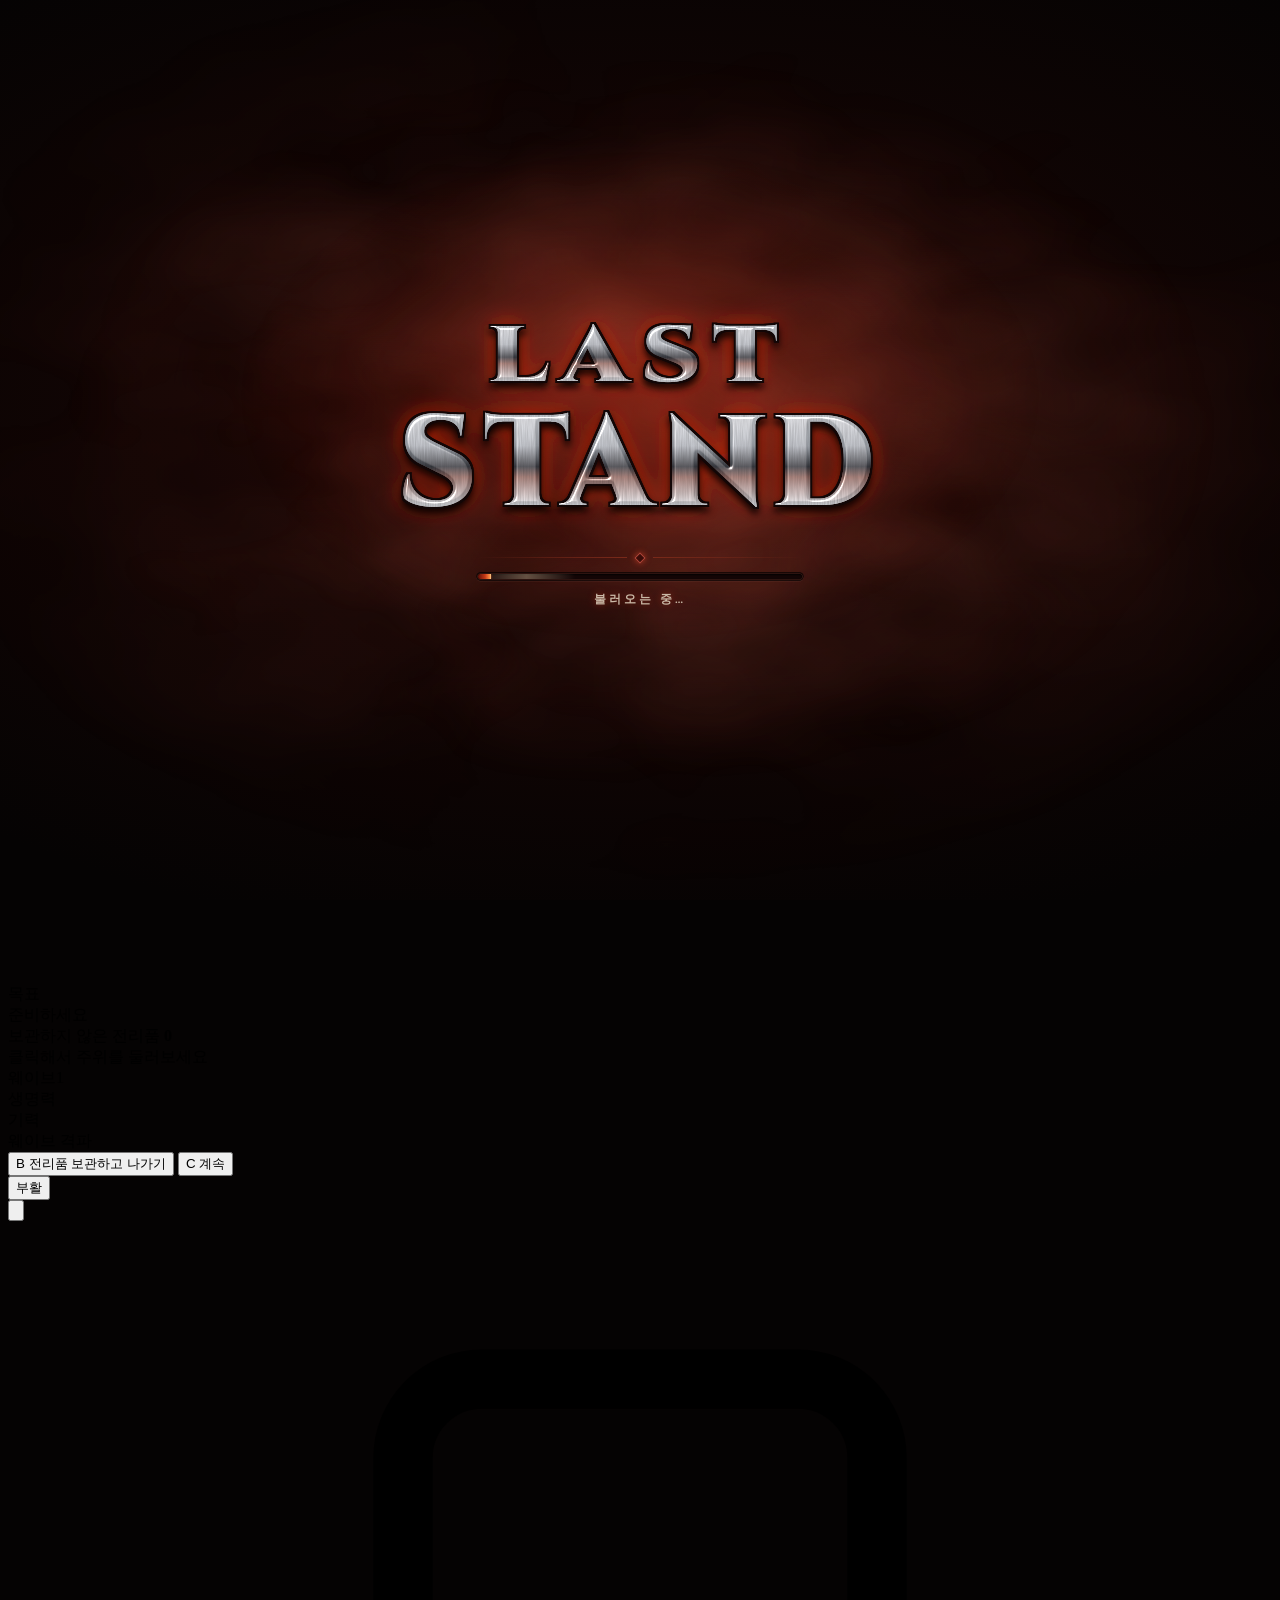
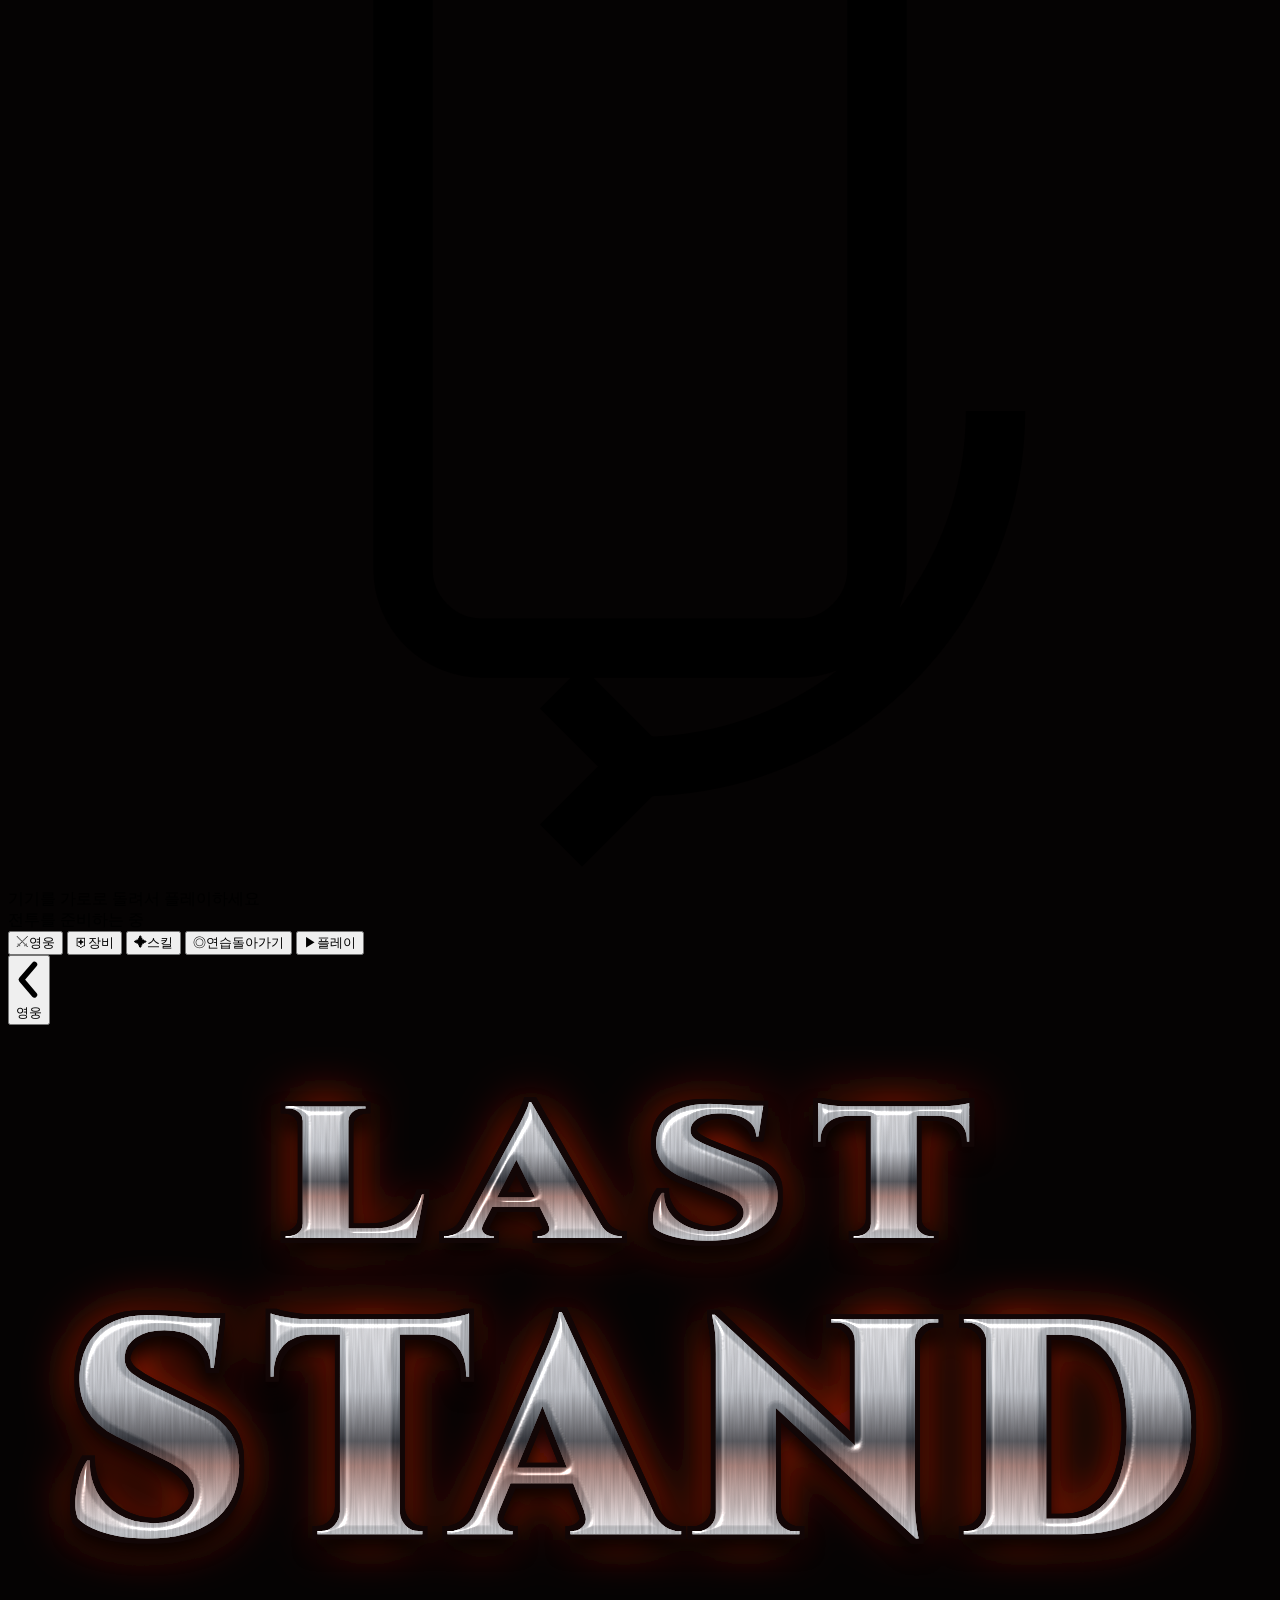
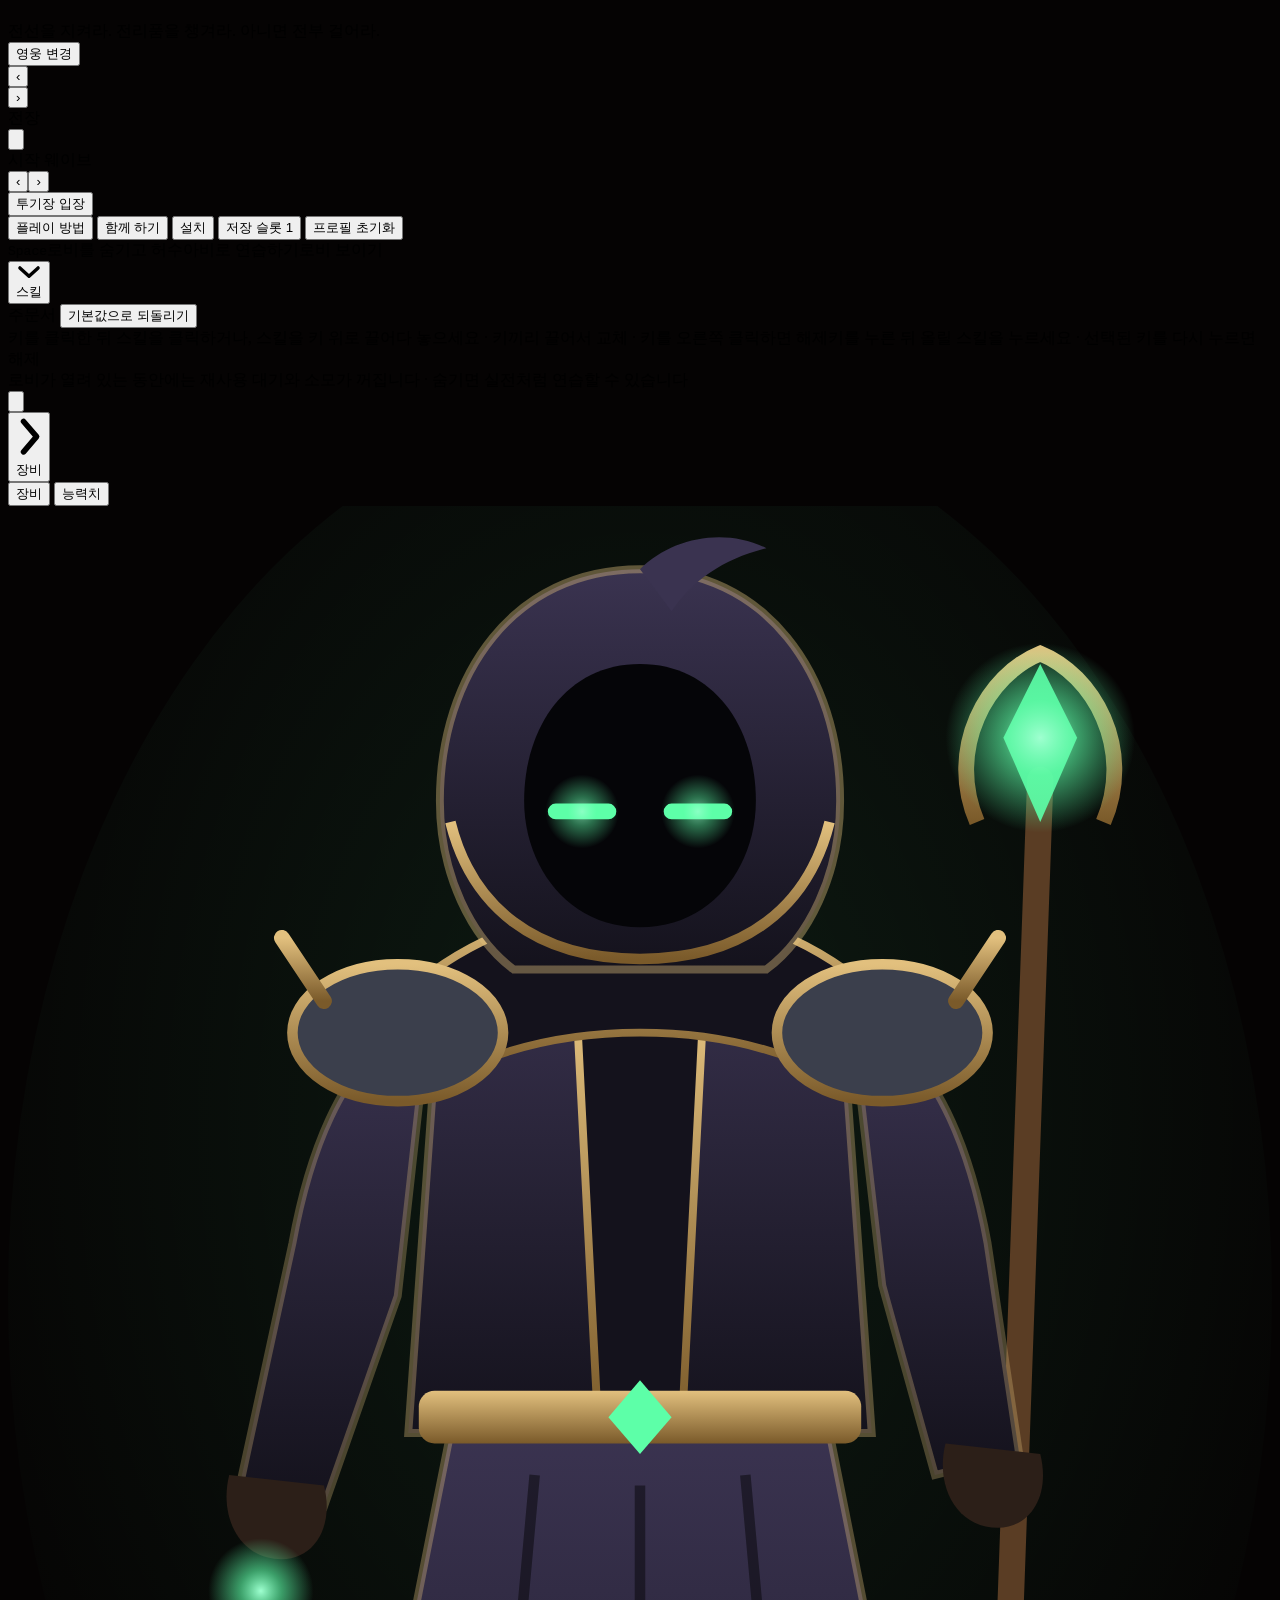
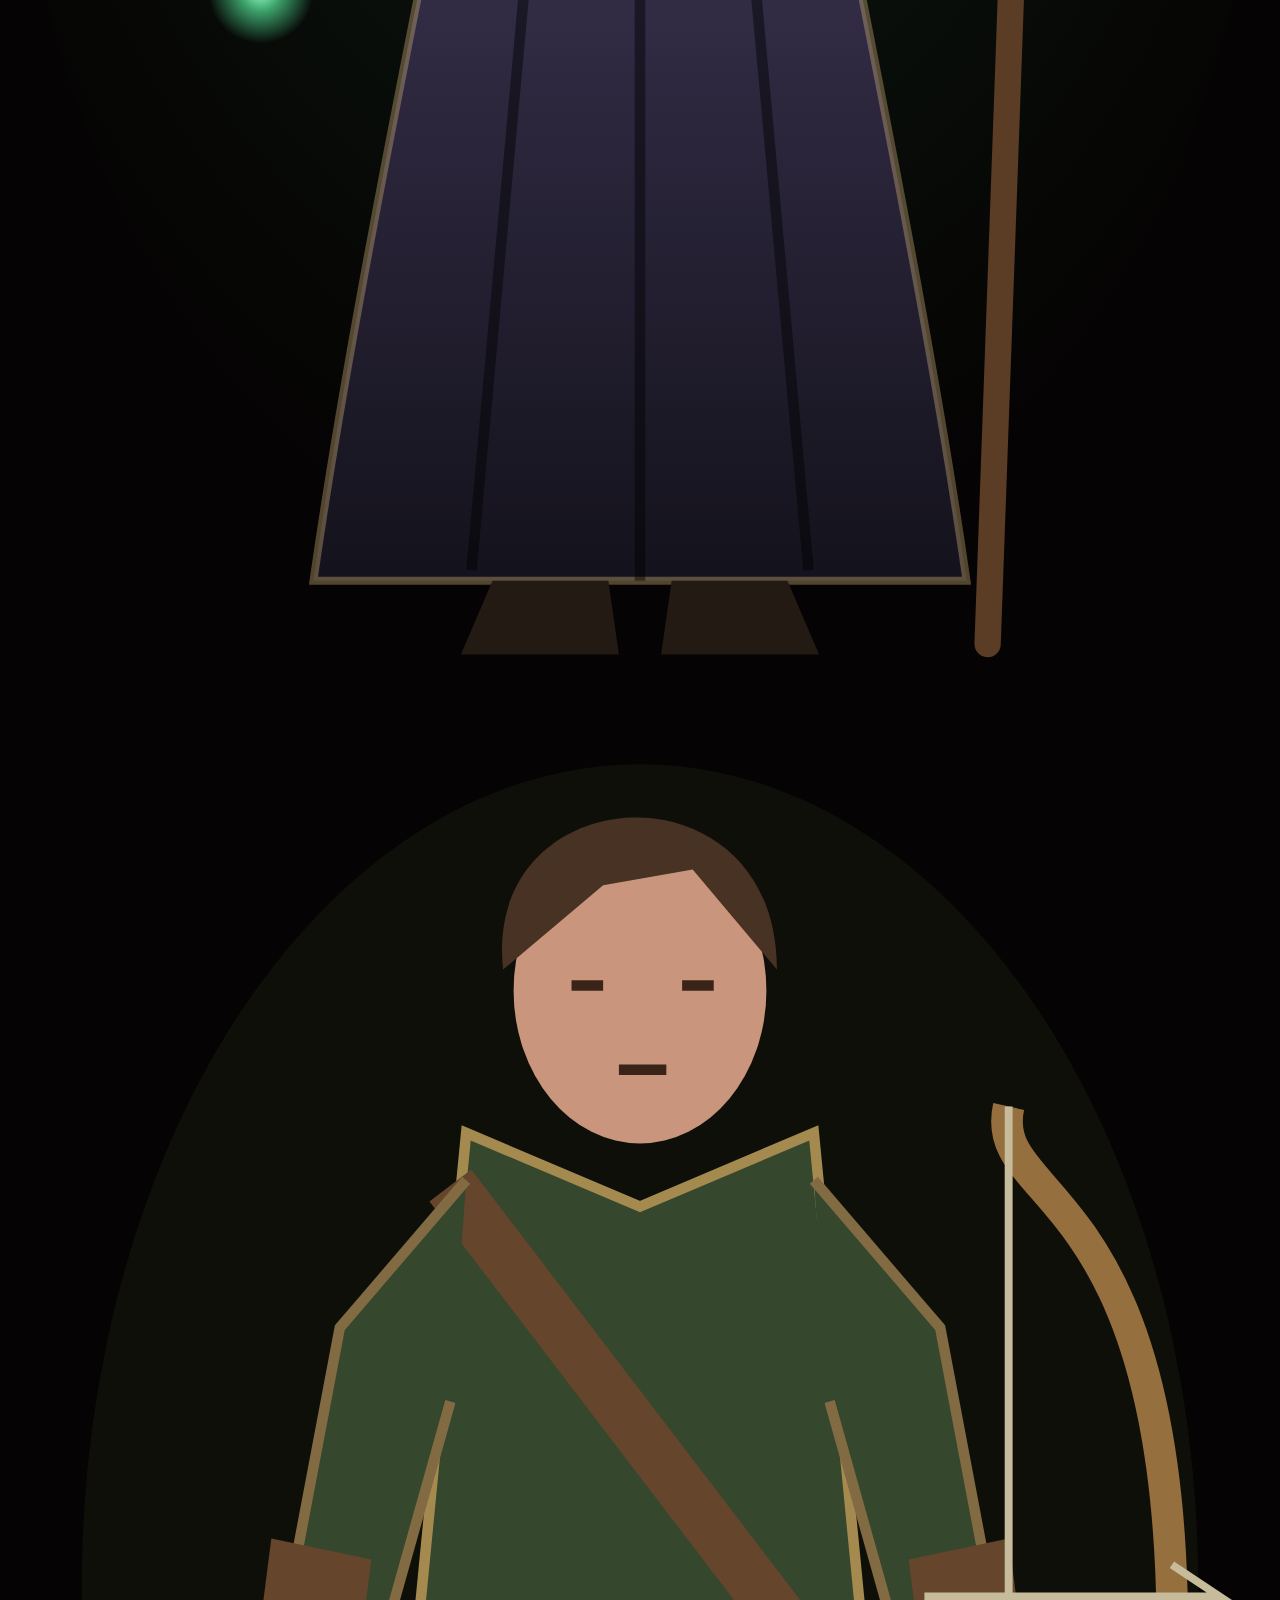
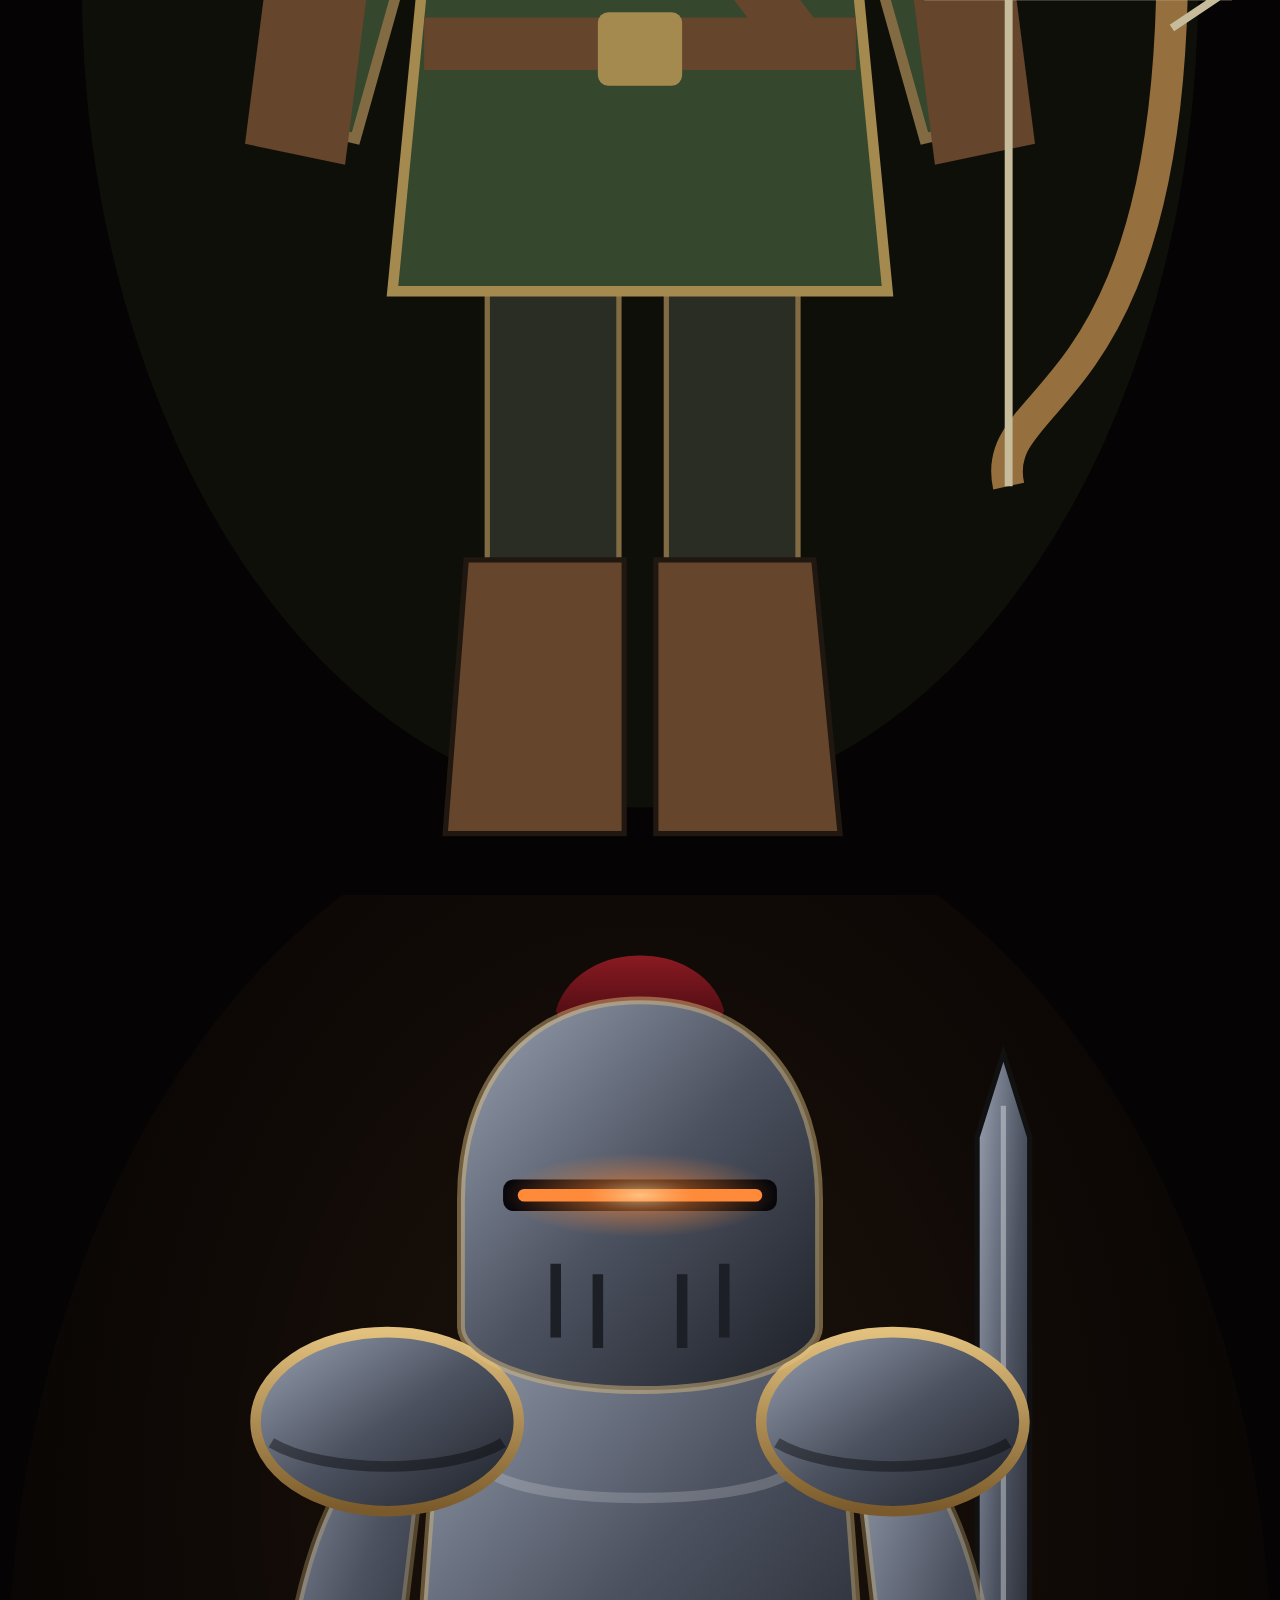
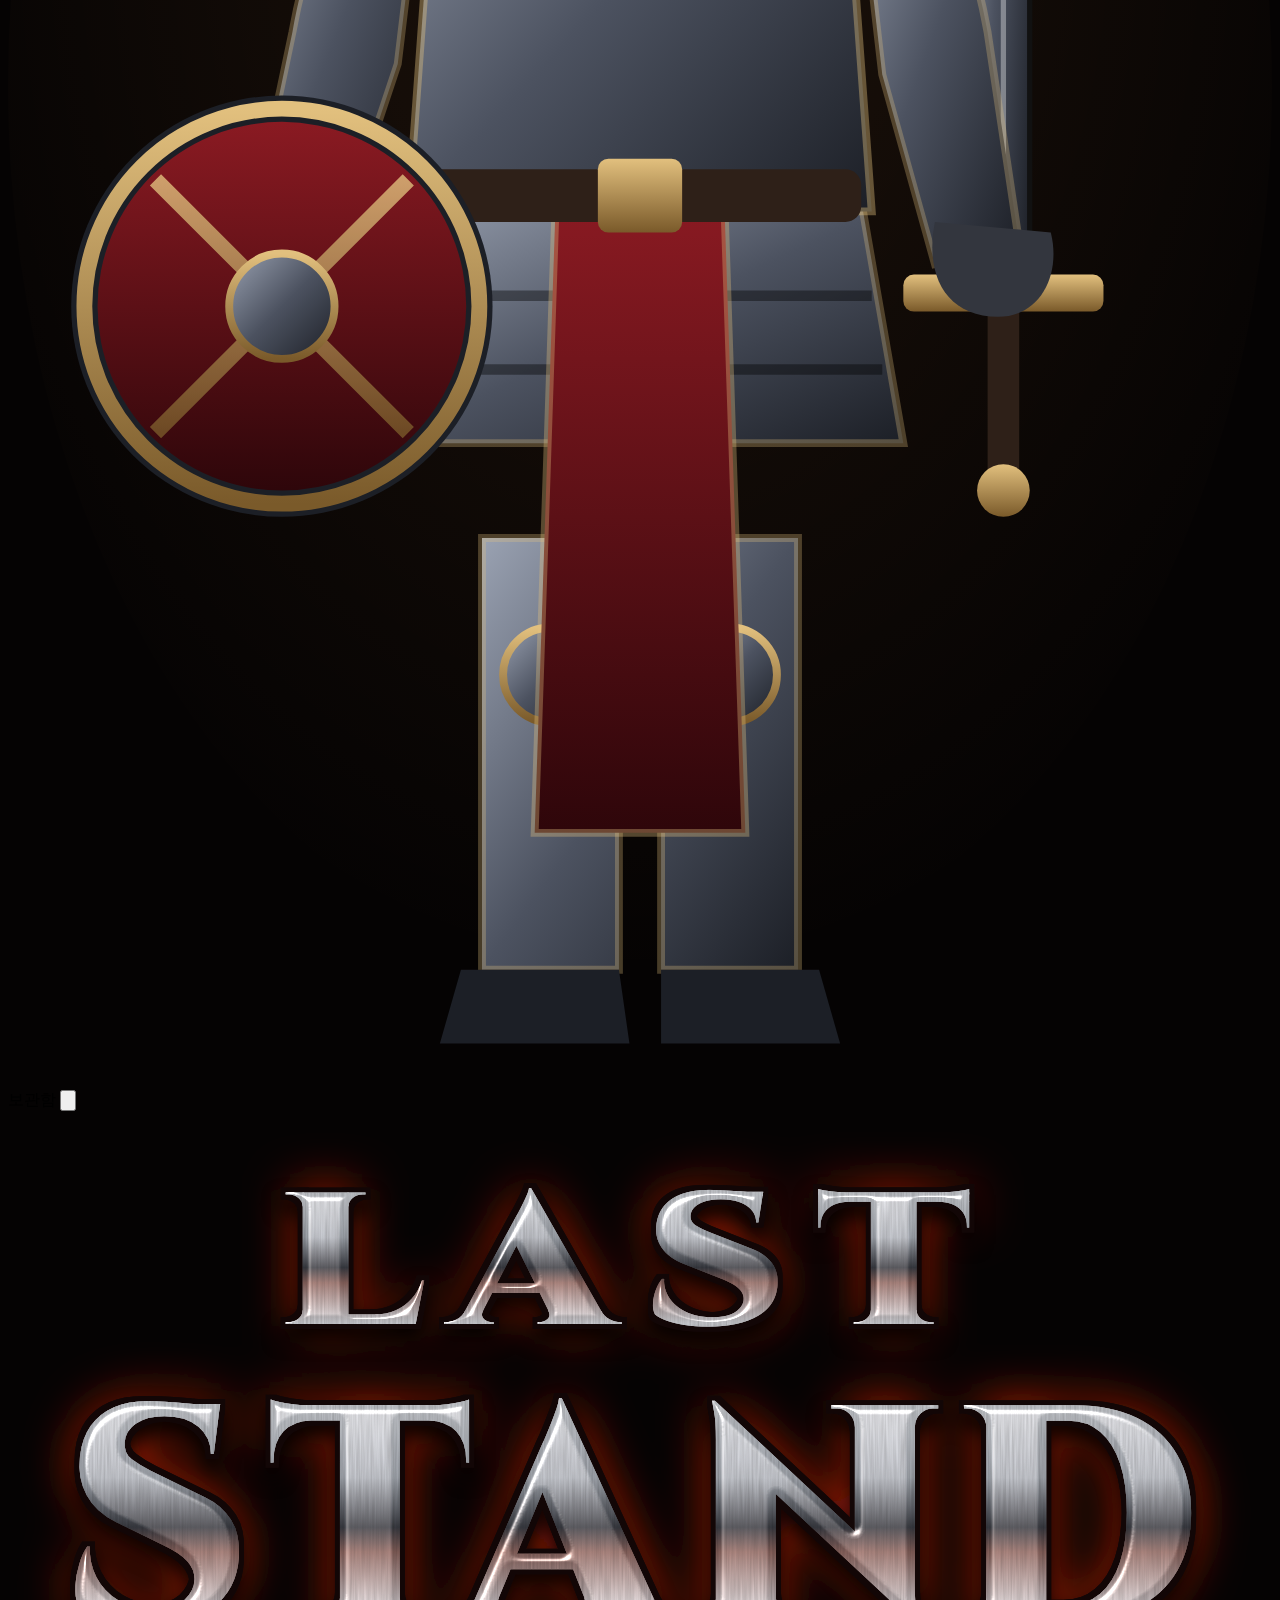
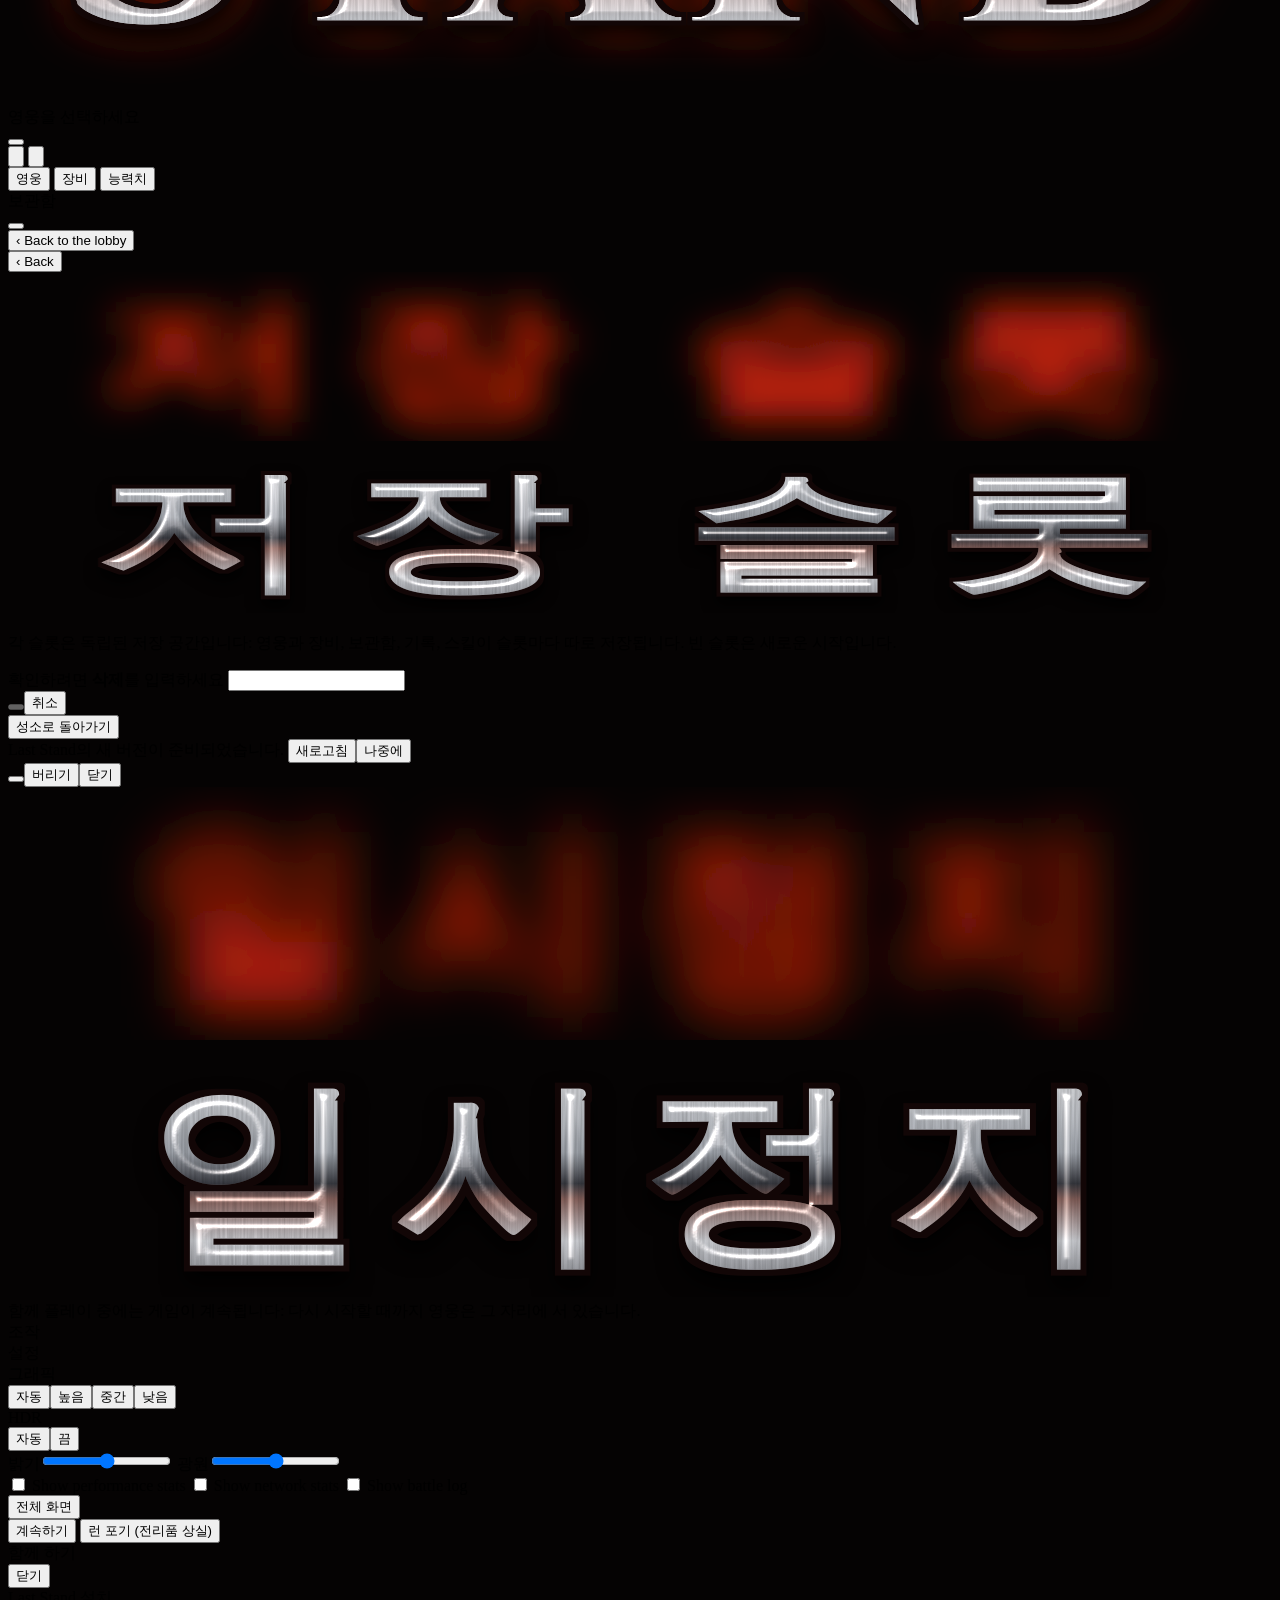
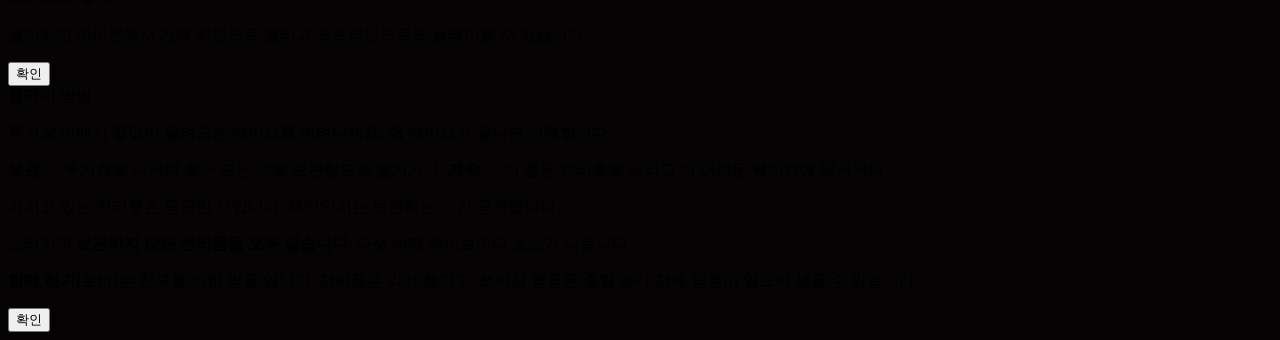
==== index.html @ 677f0e74 "파일명 정리 (N- 접두사 제거)" ====
<!doctype html>
<html lang="ko">
<head>
  <meta charset="utf-8" />
  <meta name="viewport" content="width=device-width, initial-scale=1, maximum-scale=1, user-scalable=no, viewport-fit=cover" />
  <meta name="mobile-web-app-capable" content="yes" />
  <meta name="apple-mobile-web-app-capable" content="yes" />
  <meta name="theme-color" content="#050303" />
  <title>Last Stand — 라스트 스탠드</title>
  <meta name="description" content="Last Stand — 브라우저에서 바로 실행되는 3D 웨이브 서바이벌 액션 RPG 아레나. 한글화 버전." />
  <link rel="icon" type="image/svg+xml" href="/favicon.svg" />
  <!-- installable, offline game: the build adds the Apple touch icon and the service worker (scripts/pwa.ts) -->
  <link rel="manifest" href="/manifest.webmanifest" />
  <meta name="apple-mobile-web-app-title" content="Last Stand" />
  <meta name="apple-mobile-web-app-status-bar-style" content="black-translucent" />
  <link rel="preconnect" href="https://fonts.googleapis.com" />
  <link rel="preconnect" href="https://fonts.gstatic.com" crossorigin />
  <!-- not render-blocking: the loading screen must paint even while the fonts are slow. Asked for as it always was:
       the offline worker players have keeps a copy that answers only a request like it (tools/lab `pwa`) -->
  <link href="https://fonts.googleapis.com/css2?family=Cinzel:wght@500;700;900&family=Alegreya+Sans:wght@400;500;700&family=Noto+Sans+KR:wght@400;500;700&family=Noto+Serif+KR:wght@700;900&display=swap" rel="stylesheet" media="print" onload="this.media='all'; document.fonts.load('900 1em Cinzel').finally(() => document.documentElement.classList.add('fonts-ready'))" />
  <!-- the logo waits for its font (no visible swap from the fallback), but not forever -->
  <script>setTimeout(() => document.documentElement.classList.add('fonts-ready'), 3000);</script>
  <!-- Loading screen styles inline, so it shows before the bundle has loaded. Everything that
       moves animates transform/opacity only: those keep running on the compositor while a
       loading step blocks the main thread. -->
  <style>
    html, body { background: #050303; }
    /* the game's cursor, from the loading screen on: a gilded arrow, lit with an ember's glow over what takes a click
       (`--cursor-hand`); its art alone (`-art`) is the cursor drawn while Alt is held over mouse look (ui/altCursor.ts).
       32 css px at most: a larger one is swapped for the system's near the window's edge */
    :root {
      --cursor-art: url("data:image/svg+xml,%3Csvg xmlns='http://www.w3.org/2000/svg' width='32' height='32' viewBox='0 0 32 32'%3E%3Cdefs%3E%3ClinearGradient id='g' x1='0' y1='0' x2='.8' y2='1'%3E%3Cstop offset='0' stop-color='%23fff0c4'/%3E%3Cstop offset='.5' stop-color='%23d4a65c'/%3E%3Cstop offset='1' stop-color='%236e4519'/%3E%3C/linearGradient%3E%3C/defs%3E%3Cpath d='M3 2v22.5l5.6-5.2 4 8.5 4-1.8-3.9-8.4H20z' fill='url(%23g)' stroke='%23140c05' stroke-width='1.6' stroke-linejoin='round'/%3E%3Cpath d='M4.7 6v14.2M5 5.8l9.5 8.7' stroke='%23fff7de' stroke-opacity='.5' stroke-width='.9' stroke-linecap='round'/%3E%3C/svg%3E");
      --cursor-hand-art: url("data:image/svg+xml,%3Csvg xmlns='http://www.w3.org/2000/svg' width='32' height='32' viewBox='0 0 32 32'%3E%3Cdefs%3E%3ClinearGradient id='g' x1='0' y1='0' x2='.8' y2='1'%3E%3Cstop offset='0' stop-color='%23fffaec'/%3E%3Cstop offset='.5' stop-color='%23f2c464'/%3E%3Cstop offset='1' stop-color='%23935a1c'/%3E%3C/linearGradient%3E%3Cfilter id='f' x='-30%25' y='-30%25' width='160%25' height='160%25'%3E%3CfeGaussianBlur stdDeviation='1.3'/%3E%3C/filter%3E%3C/defs%3E%3Cpath d='M3 2v22.5l5.6-5.2 4 8.5 4-1.8-3.9-8.4H20z' fill='%23ff7a20' stroke='%23ff7a20' stroke-width='2' stroke-linejoin='round' filter='url(%23f)'/%3E%3Cpath d='M3 2v22.5l5.6-5.2 4 8.5 4-1.8-3.9-8.4H20z' fill='url(%23g)' stroke='%23140c05' stroke-width='1.6' stroke-linejoin='round'/%3E%3Cpath d='M4.7 6v14.2M5 5.8l9.5 8.7' stroke='%23fffbea' stroke-opacity='.7' stroke-width='.9' stroke-linecap='round'/%3E%3C/svg%3E");
      --cursor: var(--cursor-art) 3 2, default;
      --cursor-hand: var(--cursor-hand-art) 3 2, pointer;
    }
    html { cursor: var(--cursor); }
    /* --u: a px of the UI's reference layout, a share of the screen as ui/scale.ts fits it (that runs only once the
       bundle has loaded), so the loading screen too looks the same on a 4K screen at 100% as at 300% */
    #loading { --u: max(0.6px, min(100vw / 1500, 100vh / 780)); }
    @media (orientation: portrait) and (max-width: 1000px) { #loading { --u: max(0.6px, min(1.25px, 100vw / 720)); } }
    @media (max-height: 520px) { #loading { --u: max(0.6px, min(1px, 100vh / 520, 100vw / 1150)); } }
    #loading { position: fixed; inset: 0; z-index: 100; display: flex; flex-direction: column; align-items: center; justify-content: center;
      gap: calc(14 * var(--u)); padding: calc(16 * var(--u)); overflow: hidden; color: #a8988a; font-family: 'Alegreya Sans', system-ui, sans-serif; }
    #loading .ld-back { position: absolute; inset: 0; overflow: hidden; pointer-events: none;
      background: radial-gradient(ellipse 80% 60% at 50% 46%, #2a0a06 0%, #120504 45%, #050303 100%); }
    /* exit: ui/logoWind.ts blows the logo away as particles (.blowing), then the backdrop fades to the lobby (.done); with reduced motion it all just fades */
    #loading.blowing > :is(.ld-rule, .ld-bar, .ld-sub, .ld-tip) { opacity: 0; transition: opacity .4s; }
    #loading.done { pointer-events: none; }
    #loading.done > .ld-back, #loading.done.plain { opacity: 0; transition: opacity .9s; }
    /* smoke: a turbulence texture rendered once, drifted by the compositor */
    #loading .ld-smoke { position: absolute; left: -25%; top: -25%; width: 150%; height: 150%; opacity: .55; will-change: transform; pointer-events: none;
      -webkit-mask-image: radial-gradient(ellipse 42% 38% at 50% 48%, #000 15%, transparent 72%); mask-image: radial-gradient(ellipse 42% 38% at 50% 48%, #000 15%, transparent 72%);
      animation: ld-drift 38s ease-in-out infinite alternate; }
    #loading .ld-smoke.b { opacity: .35; scale: -1.3 1.3; animation-duration: 55s; animation-direction: alternate-reverse; }
    #loading .ld-glow { position: absolute; left: 50%; top: 44%; width: 90vmin; height: 55vmin; translate: -50% -50%; border-radius: 50%; pointer-events: none;
      background: radial-gradient(ellipse, rgba(200,40,14,.34), rgba(120,16,6,.12) 45%, transparent 70%); animation: ld-breathe 3.4s ease-in-out infinite alternate; }
    /* the logo: forged steel (SVG lighting filter) over a crimson glow */
    .logo-art { position: relative; aspect-ratio: 700 / 330; }
    .logo-art svg { position: absolute; inset: 0; width: 100%; height: 100%; overflow: visible; }
    #loading .ld-logo { width: min(calc(620 * var(--u)), 88vw); opacity: 0; transition: opacity .6s; }
    .fonts-ready #loading .ld-logo { opacity: 1; }
    #loading .logo-glow { animation: ld-flicker 2.6s ease-in-out infinite alternate; }
    #loading .ld-rule { position: relative; display: flex; align-items: center; gap: calc(10 * var(--u)); width: min(calc(380 * var(--u)), 72vw); }
    #loading .ld-rule::before, #loading .ld-rule::after { content: ''; flex: 1; height: calc(1 * var(--u)); background: linear-gradient(90deg, transparent, #7a2a1a); }
    #loading .ld-rule::after { background: linear-gradient(90deg, #7a2a1a, transparent); }
    #loading .ld-rule i { width: calc(7 * var(--u)); height: calc(7 * var(--u)); rotate: 45deg; border: calc(1 * var(--u)) solid #b0473a; background: #3a0c08; box-shadow: 0 0 calc(8 * var(--u)) rgba(230,70,40,.7); }
    #loading .ld-bar { position: relative; width: min(calc(380 * var(--u)), 72vw); height: calc(6 * var(--u)); border-radius: calc(3 * var(--u)); overflow: hidden;
      background: #140606; box-shadow: inset 0 calc(1 * var(--u)) calc(2 * var(--u)) #000, 0 0 0 calc(1 * var(--u)) #3a1a14, 0 0 0 calc(2 * var(--u)) #0a0303, 0 calc(1 * var(--u)) 0 calc(2 * var(--u)) rgba(200,150,130,.12); }
    #loading .ld-fill { position: absolute; inset: 0; transform-origin: left; transform: scaleX(var(--p, .04));
      background: linear-gradient(90deg, #5a0e06, #c2300e 55%, #ff8a3a 92%, #ffe0a0); box-shadow: 0 0 calc(12 * var(--u)) rgba(255,90,30,.8); transition: transform .35s ease-out; }
    #loading .ld-bar::after { content: ''; position: absolute; top: 0; bottom: 0; width: 30%; left: 0;
      background: linear-gradient(90deg, transparent, rgba(255,220,180,.35), transparent); animation: ld-sweep 1.6s linear infinite; }
    #loading .ld-sub { position: relative; min-height: 1.4em; font-family: 'Cinzel', Georgia, serif; font-size: calc(14 * var(--u)); font-weight: 700;
      letter-spacing: .24em; text-transform: uppercase; text-align: center; color: #c9b8a6; text-shadow: 0 0 calc(10 * var(--u)) rgba(220,60,30,.45); }
    #loading .ld-tip { position: absolute; left: 50%; bottom: max(calc(24 * var(--u)), 6vh); translate: -50% 0; width: min(calc(560 * var(--u)), calc(100vw - calc(32 * var(--u))));
      text-align: center; font-size: calc(17 * var(--u)); font-style: italic; color: #8a7a6e; opacity: 0; transition: opacity .6s; }
    #loading .ld-tip.on { opacity: 1; }
    #loading .ld-tip b { font-style: normal; color: #b0473a; letter-spacing: .16em; font-size: calc(12 * var(--u)); margin-right: calc(8 * var(--u)); }
    #loading .ld-ember { position: absolute; bottom: -10px; width: calc(4 * var(--u)); height: calc(4 * var(--u)); border-radius: 50%; background: #ffb060;
      box-shadow: 0 0 calc(6 * var(--u)) calc(1 * var(--u)) rgba(255,110,40,.9); opacity: 0; animation: ld-rise 7s linear infinite; }
    #loading .ld-ember.s { width: calc(2.5 * var(--u)); height: calc(2.5 * var(--u)); animation-duration: 9.5s; }
    #loading.failed .ld-bar, #loading.failed .ld-tip { display: none; }
    #loading.failed .ld-sub { color: #e08070; text-transform: none; letter-spacing: .04em; font-family: 'Alegreya Sans', system-ui, sans-serif; max-width: calc(560 * var(--u)); }
    @keyframes ld-sweep { from { transform: translateX(-100%); } to { transform: translateX(340%); } }
    @keyframes ld-breathe { to { opacity: .6; scale: 1.08; } }
    @keyframes ld-flicker { 0% { opacity: .75; } 40% { opacity: 1; } 55% { opacity: .82; } 100% { opacity: .95; } }
    @keyframes ld-drift { from { transform: translate(-6%, 3%); } to { transform: translate(6%, -4%); } }
    @keyframes ld-rise { 0% { transform: translate(0, 0); opacity: 0; } 10% { opacity: .95; } 60% { transform: translate(var(--dx, calc(20 * var(--u))), -55vh); } 100% { transform: translate(calc(var(--dx, calc(20 * var(--u))) * -.4), -95vh); opacity: 0; } }
    /* short screens (phones held sideways): the tip joins the column below the status instead of
       sitting at the screen's bottom edge, where the centred column would run into it; it keeps
       two lines' height so a longer tip doesn't shift the logo, and the logo fits what is left */
    @media (max-height: 520px) {
      #loading { gap: calc(10 * var(--u)); }
      #loading .ld-logo { width: min(calc(620 * var(--u)), 88vw, (100vh - calc(190 * var(--u))) * 2.12); width: min(calc(620 * var(--u)), 88vw, (100dvh - calc(190 * var(--u))) * 2.12); }
      #loading .ld-tip { position: relative; left: auto; bottom: auto; translate: none; margin-top: calc(4 * var(--u)); font-size: calc(15 * var(--u)); line-height: 1.3; min-height: 2.6em; }
    }
    @media (prefers-reduced-motion: reduce) {
      #loading .ld-glow, #loading .logo-glow, #loading .ld-smoke, #loading .ld-bar::after { animation: none; }
      #loading .ld-ember { display: none; }
    }
  </style>
  <link rel="stylesheet" href="/src/ui/styles/index.scss" />
</head>
<body>
  <!-- The "LAST STAND" logo (loading screen and lobby): brushed steel lit as a bevel over a crimson glow -->
  <svg class="svg-defs" width="0" height="0" aria-hidden="true" style="position:absolute">
    <defs>
      <linearGradient id="logo-steel" x1="0" y1="0" x2="0" y2="1">
            <stop offset="0" stop-color="#fbfbfd"/><stop offset=".38" stop-color="#a9aeb6"/><stop offset=".5" stop-color="#3b3d44"/>
            <stop offset=".56" stop-color="#8d6660"/><stop offset=".72" stop-color="#d7d9de"/><stop offset="1" stop-color="#595b63"/>
          </linearGradient>
      <filter id="logo-metal" x="-10%" y="-20%" width="120%" height="140%" color-interpolation-filters="sRGB">
            <!-- brushed grain -->
            <feTurbulence type="fractalNoise" baseFrequency=".9 .035" numOctaves="2" seed="11" result="noise"/>
            <feColorMatrix in="noise" values="0 0 0 0 .5  0 0 0 0 .5  0 0 0 0 .5  0 0 0 .55 0" result="grain"/>
            <feComposite in="grain" in2="SourceGraphic" operator="in" result="grainIn"/>
            <feBlend in="grainIn" in2="SourceGraphic" mode="multiply" result="base"/>
            <!-- bevel: light the blurred glyph alpha as a height map -->
            <feGaussianBlur in="SourceAlpha" stdDeviation="2.2" result="height"/>
            <feSpecularLighting in="height" surfaceScale="5" specularConstant="1.2" specularExponent="22" lighting-color="#fff4ec" result="spec">
              <feDistantLight azimuth="235" elevation="42"/>
            </feSpecularLighting>
            <feComposite in="spec" in2="SourceAlpha" operator="in" result="specIn"/>
            <feComposite in="base" in2="specIn" operator="arithmetic" k2="1" k3=".9" result="lit"/>
            <!-- dark forged rim and a drop shadow -->
            <feMorphology in="SourceAlpha" operator="dilate" radius="3" result="fat"/>
            <feFlood flood-color="#120606"/><feComposite in2="fat" operator="in" result="rim"/>
            <feGaussianBlur in="fat" stdDeviation="5" result="soft"/>
            <feOffset in="soft" dy="6" result="drop"/>
            <feFlood flood-color="#000" flood-opacity=".85"/><feComposite in2="drop" operator="in" result="shadow"/>
            <feMerge><feMergeNode in="shadow"/><feMergeNode in="rim"/><feMergeNode in="lit"/></feMerge>
          </filter>
      <filter id="logo-glow-blur" x="-30%" y="-40%" width="160%" height="180%"><feGaussianBlur stdDeviation="14"/></filter>
      <g id="logo-words"><text font-family="Cinzel, Georgia, serif" font-weight="900" text-anchor="middle" x="350" y="118" font-size="104" letter-spacing="14" textLength="400" lengthAdjust="spacingAndGlyphs">LAST</text><text font-family="Cinzel, Georgia, serif" font-weight="900" text-anchor="middle" x="350" y="282" font-size="170" letter-spacing="10" textLength="640" lengthAdjust="spacingAndGlyphs">STAND</text><text font-family="Cinzel, Georgia, serif" font-weight="900" text-anchor="middle" x="350" y="118" font-size="104" letter-spacing="14" textLength="400" lengthAdjust="spacingAndGlyphs">LAST</text><text font-family="Cinzel, Georgia, serif" font-weight="900" text-anchor="middle" x="350" y="282" font-size="170" letter-spacing="10" textLength="640" lengthAdjust="spacingAndGlyphs">STAND</text></g>
    </defs>
  </svg>
  <div id="game"></div>

  <!-- Optional performance, network and battle log overlays (pause menu toggles), stacked down the left; shown
       once the loading screen has left (main.ts) -->
  <div id="diag" class="booting">
  <div id="perf" class="hidden" role="button" tabindex="0" title="클릭하면 성능 보고서를 복사합니다">
    <div class="pf-head"><b data-p="fps">--</b><i>FPS</i><span class="pf-ms"><b data-p="ms">--</b> ms · p95 <b data-p="p95">--</b></span></div>
    <div class="pf-graph">
      <svg viewBox="0 0 160 40" preserveAspectRatio="none" aria-hidden="true">
        <line x1="0" y1="1" x2="160" y2="1"></line><line x1="0" y1="20" x2="160" y2="20"></line>
        <path class="pf-line" d=""></path>
      </svg>
      <span class="pf-top" data-p="top">60</span><span class="pf-mid" data-p="mid">30</span>
    </div>
    <div class="pf-sub">15s avg <b data-p="avg">--</b> · 1% low <b data-p="low">--</b></div>
    <dl>
      <dt>CPU</dt><dd><b data-p="cpu">--</b> ms</dd>
      <dt>GPU</dt><dd><b data-p="gpu">--</b> ms</dd>
      <dt>Draws</dt><dd data-p="calls">--</dd>
      <dt>Tris</dt><dd data-p="tris">--</dd>
      <dt>Shaders</dt><dd data-p="progs">--</dd>
      <dt>Geo / Tex</dt><dd><span data-p="geo">--</span> / <span data-p="tex">--</span></dd>
      <dt>Canvas</dt><dd data-p="res">--</dd>
      <dt>Quality</dt><dd data-p="quality">--</dd>
      <dt>Foes / Proj / Fx</dt><dd data-p="ents">--</dd>
    </dl>
    <div class="pf-gpu" data-p="gpuname"></div>
    <div class="pf-copy" data-p="copy">클릭하면 보고서를 복사합니다</div>
  </div>
  <div id="net" class="hidden"></div>
  <div id="blog" class="hidden"></div>
  </div>

  <!-- In-run HUD -->
  <div id="hud" class="hidden">
    <div id="target" class="hidden">
      <div class="t-name"></div>
      <div class="t-sub"></div>
      <div class="t-bar"><div class="t-fill"></div><div class="t-ghost"></div></div>
    </div>
    <div id="minimap-wrap">
      <div class="mm-title">라스트 스탠드</div>
      <canvas id="minimap" width="200" height="200"></canvas>
      <div class="objectives">
        <div class="obj-title">목표</div>
        <div class="obj-line"><span class="box"></span><span class="obj-text">준비하세요</span></div>
      </div>
      <div id="spoils">
        <div class="sp-title">보관하지 않은 전리품 <b class="sp-count">0</b></div>
        <div class="sp-list"></div>
      </div>
    </div>

    <div id="crosshair" class="hidden"></div>
    <div id="look-hint" class="hidden">클릭해서 주위를 둘러보세요</div>

    <div id="banner" class="hidden"><div class="b-title"></div><div class="b-sub"></div></div>

    <div id="buffs"></div>
    <div id="wavebadge" class="gem"><span class="gem-label">웨이브</span><span class="gem-num">1</span></div>
    <div id="bottombar">
      <div class="bar life"><div class="fill"></div><div class="lag"></div><span class="txt"></span><span class="bar-label">생명력</span></div>
      <div id="hotbar"></div>
      <div class="bar energy"><div class="fill"></div><span class="txt"></span><span class="bar-label">기력</span></div>
    </div>

    <!-- bank or continue (ui/hud.ts showDecision): unfolds from the wave badge, folds down to its
         buttons after a while, and back into the badge once chosen -->
    <div id="decision" class="hidden">
      <div class="dc-details"><div>
        <div class="dc-title">웨이브 격파</div>
        <div class="dc-bag"></div>
        <div class="dc-party hidden"></div>
        <div class="dc-risk"></div>
      </div></div>
      <div class="dc-buttons">
        <button class="btn bank"><span class="k">B</span> 전리품 보관하고 나가기</button>
        <button class="btn primary cont"><span class="k">C</span> <span class="cont-label">계속</span></button>
      </div>
    </div>
    <!-- co-op (ui/coop.ts): partners' frames, being down, watching the rest of a run, reviving on touch -->
    <div id="party"></div>
    <div id="down-note" class="hidden"></div>
    <div id="spectate" class="hidden"></div>
    <button id="btn-revive" class="hidden">부활</button>
    <div id="hurt-vignette"></div>
    <button id="btn-pause" class="touch-only" aria-label="일시정지"><svg viewBox="0 0 24 24" aria-hidden="true"><rect x="6" y="5" width="4" height="14" rx="1"/><rect x="14" y="5" width="4" height="14" rx="1"/></svg></button>
  </div>

  <!-- Touch controls (ui/touch.ts): move stick on the left half, skill buttons bottom right -->
  <div id="touch" class="hidden">
    <div id="touch-pad"></div>
    <div id="touch-stick"><div class="knob"></div></div>
    <div id="touch-skills"></div>
  </div>

  <!-- Phones held upright: the arena needs the width -->
  <div id="rotate" aria-live="polite">
    <svg viewBox="0 0 64 64" aria-hidden="true"><rect x="20" y="8" width="24" height="44" rx="4" fill="none" stroke="currentColor" stroke-width="3"/><path d="M50 40a18 18 0 0 1-18 18" fill="none" stroke="currentColor" stroke-width="3"/><path d="M28 54l4 4-4 4" fill="none" stroke="currentColor" stroke-width="3"/></svg>
    <div>기기를 가로로 돌려서 플레이하세요</div>
  </div>

  <!-- Main menu / sanctuary -->
  <div id="readying" role="status" aria-live="polite"><div class="rd-box"><div class="rd-sub">전투를 준비하는 중</div><div class="rd-bar"><div class="rd-fill"></div></div></div></div>
  <div id="menu" class="hidden" data-tab="hero">
    <!-- short screens (phones held sideways) show one panel at a time, picked here -->
    <nav id="lobby-rail" class="panel" aria-label="로비">
      <button data-lt="hero" class="active"><span class="ri">⚔</span>영웅</button>
      <button data-lt="gear"><span class="ri">⛨</span>장비</button>
      <button data-lt="skills"><span class="ri">✦</span>스킬</button>
      <button id="rail-practice"><span class="ri">◎</span><span class="sh-hide">연습</span><span class="sh-show">돌아가기</span></button>
      <button id="rail-play" class="play"><span class="ri">▶</span>플레이</button>
    </nav>
    <div class="menu-left panel">
      <!-- folds the panel away to the left, and back (the tab stays at the screen's edge) -->
      <button id="hero-fold" class="fold-tab" aria-expanded="true" title="영웅 패널 숨기기" aria-label="영웅 패널 숨기기"><svg viewBox="0 0 12 20" aria-hidden="true"><path d="M8.5 3l-6 7 6 7" fill="none" stroke="currentColor" stroke-width="2.6" stroke-linecap="round" stroke-linejoin="round"/></svg><span class="fold-label">영웅</span></button>
      <!-- the contents scroll inside the frame (a screen too short for them), so the tab can stand outside it -->
      <div class="ml-body">
        <div class="logo">
          <div class="logo-art" role="img" aria-label="Last Stand">
            <svg class="logo-glow" viewBox="0 0 700 330" aria-hidden="true"><use href="#logo-words" fill="#e0280c" filter="url(#logo-glow-blur)"/></svg>
            <svg viewBox="0 0 700 330" aria-hidden="true"><use href="#logo-words" fill="url(#logo-steel)" filter="url(#logo-metal)"/></svg>
          </div>
          <div class="logo-tag">전선을 지켜라. 전리품을 챙겨라. 아니면 전부 걸어라.</div>
        </div>
        <div class="class-card">
          <div class="cc-head"><div class="cc-name"></div><button class="btn" id="btn-hero">영웅 변경</button></div>
          <div class="cc-tag"></div>
          <div class="cc-strip"><button class="cc-arrow cc-prev" aria-label="이전 스킬">&lsaquo;</button><div class="cc-skills"></div><button class="cc-arrow cc-next" aria-label="다른 스킬">&rsaquo;</button></div>
        </div>
        <div class="records"></div>
        <div class="biome-row"><span class="br-label">전장</span>
          <div class="seg" id="opt-biome">
            <button data-b="random" class="dice" title="무작위: 매 런마다 새로운 전장" aria-label="무작위 전장">
              <svg viewBox="0 0 24 24" aria-hidden="true"><rect x="3" y="3" width="18" height="18" rx="4" fill="none" stroke="currentColor" stroke-width="1.8"/><g fill="currentColor"><circle cx="8" cy="8" r="1.6"/><circle cx="16" cy="8" r="1.6"/><circle cx="12" cy="12" r="1.6"/><circle cx="8" cy="16" r="1.6"/><circle cx="16" cy="16" r="1.6"/></g></svg>
            </button>
          </div>
        </div>
        <div class="biome-row"><span class="br-label">시작 웨이브</span>
          <div class="seg" id="opt-wave">
            <button data-d="-1" aria-label="이전 웨이브">&lsaquo;</button><span class="wv-val"></span><button data-d="1" aria-label="다음 웨이브">&rsaquo;</button>
          </div>
        </div>
        <div id="coop-bar" class="hidden" role="button" tabindex="0"></div>
        <button class="btn primary big" id="btn-start">투기장 입장</button>
        <div class="menu-links">
          <button class="link" id="btn-help">플레이 방법</button>
          <button class="link" id="btn-coop">함께 하기</button>
          <button class="link hidden" id="btn-install">설치</button>
          <button class="link" id="btn-saves">저장 슬롯 1</button>
          <button class="link" id="btn-reset">프로필 초기화</button>
        </div>
      </div>
    </div>
    <div class="menu-center">
      <div class="stow-hint"><kbd>Space</kbd><span class="sh-hide">로비를 숨기고 허수아비로 연습하기</span><span class="sh-show">로비 보이기</span></div>
      <!-- the key bar; the skill book slides up over it only to remap (ui/loadoutEditor.ts) -->
      <div id="loadout" class="panel">
        <!-- folds the panel away to the bottom, and back (the tab stays at the screen's edge) -->
        <button id="skills-fold" class="fold-tab" aria-expanded="true" title="스킬 숨기기" aria-label="스킬 숨기기"><svg viewBox="0 0 20 12" aria-hidden="true"><path d="M3 3l7 6.5 7-6.5" fill="none" stroke="currentColor" stroke-width="2.6" stroke-linecap="round" stroke-linejoin="round"/></svg><span class="fold-label">스킬</span></button>
        <div class="lo-book" id="lo-book">
          <div class="lo-head"><div class="lo-top"><span class="lo-title">주문서</span>
            <span class="lo-style"><span class="lo-style-name"></span><button class="link" id="btn-lo-reset">기본값으로 되돌리기</button></span></div>
            <span class="lo-hint mouse-only">키를 클릭한 뒤 스킬을 클릭하거나, 스킬을 키 위로 끌어다 놓으세요 · 키끼리 끌어서 교체 · 키를 오른쪽 클릭하면 해제</span><span class="lo-hint touch-inline">키를 누른 뒤 올릴 스킬을 누르세요 · 선택된 키를 다시 누르면 해제</span></div>
          <div id="spellbook"></div>
        </div>
        <div class="lo-free">로비가 열려 있는 동안에는 재사용 대기와 소모가 꺼집니다 · 숨기면 실전처럼 연습할 수 있습니다</div>
        <div class="lo-keys">
          <div id="loadout-bar"></div>
          <button id="lo-toggle" aria-expanded="false" aria-controls="lo-book" title="키 다시 배정" aria-label="키 다시 배정"><svg viewBox="0 0 20 12" aria-hidden="true"><path d="M3 9.5l7-6.5 7 6.5" fill="none" stroke="currentColor" stroke-width="2.6" stroke-linecap="round" stroke-linejoin="round"/></svg></button>
        </div>
      </div>
    </div>
    <div class="menu-right panel">
      <!-- folds the panel away to the right, and back (the tab stays at the screen's edge) -->
      <button id="gear-fold" class="fold-tab" aria-expanded="true" title="장비 숨기기" aria-label="장비 숨기기"><svg viewBox="0 0 12 20" aria-hidden="true"><path d="M3.5 3l6 7-6 7" fill="none" stroke="currentColor" stroke-width="2.6" stroke-linecap="round" stroke-linejoin="round"/></svg><span class="fold-label">장비</span></button>
      <div class="tabs">
        <button class="tab active" data-tab="gear">장비</button>
        <button class="tab" data-tab="attrs">능력치</button>
      </div>
      <div class="tab-page" data-page="gear">
        <div id="equip">
          <svg class="doll" data-class="mage" viewBox="0 0 240 340" aria-hidden="true">
            <defs>
              <linearGradient id="dollRobe" x1="0" y1="0" x2="0" y2="1">
                <stop offset="0" stop-color="#3a3350"/><stop offset="1" stop-color="#14121c"/>
              </linearGradient>
              <linearGradient id="dollGold" x1="0" y1="0" x2="0" y2="1">
                <stop offset="0" stop-color="#e2c07e"/><stop offset="1" stop-color="#7a5a2a"/>
              </linearGradient>
              <radialGradient id="dollGlow"><stop offset="0" stop-color="#9fffd0"/><stop offset=".4" stop-color="#5dffa8" stop-opacity=".6"/><stop offset="1" stop-color="#5dffa8" stop-opacity="0"/></radialGradient>
              <radialGradient id="dollHalo" cx=".5" cy=".4" r=".6"><stop offset="0" stop-color="#5dffa8" stop-opacity=".10"/><stop offset="1" stop-color="#5dffa8" stop-opacity="0"/></radialGradient>
            </defs>
            <ellipse cx="120" cy="150" rx="120" ry="170" fill="url(#dollHalo)"/>
            <!-- staff (behind the right hand) -->
            <line x1="196" y1="52" x2="186" y2="330" stroke="#5a3d24" stroke-width="5" stroke-linecap="round"/>
            <path d="M184 60c-6-14 2-28 12-32 10 4 18 18 12 32" fill="none" stroke="url(#dollGold)" stroke-width="3"/>
            <path d="M196 30l7 14-7 16-7-16z" fill="#5dffa8" opacity=".9"/>
            <circle cx="196" cy="44" r="18" fill="url(#dollGlow)"/>
            <!-- robe skirt with folds -->
            <path d="M84 176c-10 50-20 100-26 142h124c-6-42-16-92-26-142z" fill="url(#dollRobe)" stroke="rgba(226,192,126,.35)" stroke-width="1.5"/>
            <path d="M100 184l-12 132M120 186v132M140 184l12 132" stroke="rgba(0,0,0,.45)" stroke-width="2"/>
            <path d="M58 316h124" stroke="url(#dollGold)" stroke-width="3"/>
            <!-- boots -->
            <path d="M92 318h22l2 14H86zM126 318h22l6 14h-30z" fill="#241a14"/>
            <!-- torso -->
            <path d="M82 92c10-8 24-12 38-12s28 4 38 12l6 84H76z" fill="url(#dollRobe)" stroke="rgba(226,192,126,.35)" stroke-width="1.5"/>
            <path d="M108 96h24l-4 78h-16z" fill="#14121c"/>
            <path d="M108 96l4 78M132 96l-4 78" stroke="url(#dollGold)" stroke-width="1.5"/>
            <!-- belt -->
            <rect x="78" y="168" width="84" height="10" rx="3" fill="url(#dollGold)"/>
            <path d="M120 166l6 7-6 7-6-7z" fill="#5dffa8"/>
            <!-- sleeves & hands -->
            <path d="M80 96c-14 6-22 22-26 44l-10 46 16 4 14-40z" fill="url(#dollRobe)" stroke="rgba(226,192,126,.3)" stroke-width="1.5"/>
            <path d="M42 184c-2 8 2 16 10 16 6 0 10-6 8-14z" fill="#2c1f18"/>
            <circle cx="48" cy="206" r="10" fill="url(#dollGlow)"/>
            <path d="M160 96c14 6 22 22 26 44l6 40-16 4-10-36z" fill="url(#dollRobe)" stroke="rgba(226,192,126,.3)" stroke-width="1.5"/>
            <path d="M178 178c-2 8 2 16 10 16 6 0 10-6 8-14z" fill="#2c1f18"/>
            <!-- mantle & pauldrons -->
            <path d="M76 92c14-12 30-16 44-16s30 4 44 16l-8 16c-12-6-24-8-36-8s-24 2-36 8z" fill="#14121c" stroke="url(#dollGold)" stroke-width="1.5"/>
            <ellipse cx="74" cy="100" rx="20" ry="13" fill="#3b3f4c" stroke="url(#dollGold)" stroke-width="2"/>
            <ellipse cx="166" cy="100" rx="20" ry="13" fill="#3b3f4c" stroke="url(#dollGold)" stroke-width="2"/>
            <path d="M60 94l-8-12M180 94l8-12" stroke="url(#dollGold)" stroke-width="3" stroke-linecap="round"/>
            <!-- hood with shadowed face and glowing eyes -->
            <path d="M120 12c-24 0-38 20-38 44 0 14 6 26 14 32h48c8-6 14-18 14-32 0-24-14-44-38-44z" fill="url(#dollRobe)" stroke="rgba(226,192,126,.4)" stroke-width="1.5"/>
            <path d="M120 12c6-6 16-8 24-4-8 2-14 6-18 12" fill="#3a3350"/>
            <path d="M120 30c-14 0-22 12-22 26 0 12 8 24 22 24s22-12 22-24c0-14-8-26-22-26z" fill="#050508"/>
            <path d="M104 58h10M126 58h10" stroke="#5dffa8" stroke-width="3" stroke-linecap="round"/>
            <circle cx="109" cy="58" r="7" fill="url(#dollGlow)" opacity=".7"/><circle cx="131" cy="58" r="7" fill="url(#dollGlow)" opacity=".7"/>
            <path d="M84 60c4 16 16 26 36 26s32-10 36-26" fill="none" stroke="url(#dollGold)" stroke-width="2"/>
          </svg>
          <svg class="doll hidden" data-class="ranger" viewBox="0 0 240 340" aria-hidden="true">
            <ellipse cx="120" cy="168" rx="106" ry="156" fill="#a9cf7c" opacity=".06"/>
            <path d="M91 224h25v94H91zM125 224h25v94h-25z" fill="#292d24" stroke="#826b42"/>
            <path d="M87 277h30v52H83zM123 277h30l5 52h-35z" fill="#65452b" stroke="#201710"/>
            <path d="M87 82l33 14 33-14 14 144H73z" fill="#35472c" stroke="#a58a50" stroke-width="2"/>
            <path d="M84 92l68 89M79 179h82" stroke="#65452b" stroke-width="10"/>
            <rect x="112" y="173" width="16" height="14" rx="2" fill="#a58a50"/>
            <path d="M87 91l-24 28-14 74 17 4 18-64M153 91l24 28 14 74-17 4-18-64" fill="#35472c" stroke="#826b42" stroke-width="2"/>
            <path d="M50 159l19 4-5 39-19-4M171 163l19-4 5 39-19 4" fill="#65452b"/>
            <path d="M190 77c-4 18 29 14 31 93-2 79-35 75-31 93" fill="none" stroke="#956f3d" stroke-width="6"/>
            <path d="M190 77v186M174 170h56l-9-6m9 6-9 6" fill="none" stroke="#c6bb9a" stroke-width="1.5"/>
            <ellipse cx="120" cy="55" rx="24" ry="29" fill="#c9957c"/>
            <path d="M94 51c-4-37 52-40 52 0l-16-19-17 3z" fill="#473223"/>
            <path d="M107 54h6M128 54h6M116 70h9" stroke="#3a2418" stroke-width="2"/>
          </svg>
          <svg class="doll hidden" data-class="warrior" viewBox="0 0 240 340" aria-hidden="true">
            <defs>
              <linearGradient id="dollSteel" x1="0" y1="0" x2="1" y2="1">
                <stop offset="0" stop-color="#9aa2b2"/><stop offset=".5" stop-color="#4c5260"/><stop offset="1" stop-color="#1c1f26"/>
              </linearGradient>
              <linearGradient id="dollCrimson" x1="0" y1="0" x2="0" y2="1">
                <stop offset="0" stop-color="#8a1a22"/><stop offset="1" stop-color="#2e060a"/>
              </linearGradient>
              <radialGradient id="dollEmber"><stop offset="0" stop-color="#ffd9a0"/><stop offset=".4" stop-color="#ff8a3a" stop-opacity=".6"/><stop offset="1" stop-color="#ff8a3a" stop-opacity="0"/></radialGradient>
              <radialGradient id="dollHaloW" cx=".5" cy=".4" r=".6"><stop offset="0" stop-color="#ffa050" stop-opacity=".10"/><stop offset="1" stop-color="#ffa050" stop-opacity="0"/></radialGradient>
            </defs>
            <ellipse cx="120" cy="150" rx="120" ry="170" fill="url(#dollHaloW)"/>
            <!-- sword, point up behind the right hand -->
            <path d="M184 186V46l5-16 5 16v140z" fill="url(#dollSteel)" stroke="#111" stroke-width="1"/>
            <path d="M189 40v144" stroke="#fff" stroke-width="1" opacity=".35"/>
            <rect x="170" y="186" width="38" height="7" rx="2" fill="url(#dollGold)"/>
            <rect x="186" y="193" width="6" height="30" fill="#2e2018"/>
            <circle cx="189" cy="227" r="5" fill="url(#dollGold)"/>
            <!-- legs: greaves and knee cops -->
            <path d="M90 236h26v82H90zM124 236h26v82h-26z" fill="url(#dollSteel)" stroke="rgba(226,192,126,.3)" stroke-width="1.5"/>
            <circle cx="103" cy="262" r="9" fill="url(#dollSteel)" stroke="url(#dollGold)" stroke-width="1.5"/>
            <circle cx="137" cy="262" r="9" fill="url(#dollSteel)" stroke="url(#dollGold)" stroke-width="1.5"/>
            <path d="M86 318h30l2 14H82zM124 318h30l4 14h-34z" fill="#1c1f26"/>
            <!-- faulds and tabard -->
            <path d="M78 172h84l8 46H70z" fill="url(#dollSteel)" stroke="rgba(226,192,126,.3)" stroke-width="1.5"/>
            <path d="M76 190h88M74 204h92" stroke="rgba(0,0,0,.4)" stroke-width="2"/>
            <path d="M104 172h32l4 120h-40z" fill="url(#dollCrimson)" stroke="rgba(226,192,126,.35)" stroke-width="1.5"/>
            <path d="M100 290h40" stroke="url(#dollGold)" stroke-width="3"/>
            <!-- breastplate -->
            <path d="M82 92c10-8 24-12 38-12s28 4 38 12l6 82H76z" fill="url(#dollSteel)" stroke="rgba(226,192,126,.4)" stroke-width="1.5"/>
            <path d="M120 88v84" stroke="url(#dollGold)" stroke-width="2.5"/>
            <path d="M92 110c10 6 46 6 56 0" fill="none" stroke="rgba(255,255,255,.18)" stroke-width="2"/>
            <rect x="78" y="166" width="84" height="10" rx="3" fill="#2e2018"/>
            <rect x="112" y="164" width="16" height="14" rx="2" fill="url(#dollGold)"/>
            <!-- arms -->
            <path d="M80 96c-14 6-22 22-26 44l-8 38 16 4 12-36z" fill="url(#dollSteel)" stroke="rgba(226,192,126,.3)" stroke-width="1.5"/>
            <path d="M160 96c14 6 22 22 26 44l6 40-16 4-10-36z" fill="url(#dollSteel)" stroke="rgba(226,192,126,.3)" stroke-width="1.5"/>
            <path d="M176 176c-2 10 2 18 12 18 8 0 12-8 10-16z" fill="#33363e"/>
            <!-- round shield on the left arm -->
            <circle cx="52" cy="192" r="40" fill="#1c1f26"/>
            <circle cx="52" cy="192" r="35" fill="url(#dollCrimson)"/>
            <circle cx="52" cy="192" r="37.5" fill="none" stroke="url(#dollGold)" stroke-width="3"/>
            <path d="M28 168l48 48M76 168l-48 48" stroke="url(#dollGold)" stroke-width="3" opacity=".8"/>
            <circle cx="52" cy="192" r="10" fill="url(#dollSteel)" stroke="url(#dollGold)" stroke-width="1.5"/>
            <!-- pauldrons -->
            <ellipse cx="72" cy="100" rx="25" ry="17" fill="url(#dollSteel)" stroke="url(#dollGold)" stroke-width="2"/>
            <ellipse cx="168" cy="100" rx="25" ry="17" fill="url(#dollSteel)" stroke="url(#dollGold)" stroke-width="2"/>
            <path d="M50 104c10 6 34 6 44 0M146 104c10 6 34 6 44 0" fill="none" stroke="rgba(0,0,0,.4)" stroke-width="2"/>
            <!-- great helm with a crimson crest and a glowing visor slit -->
            <path d="M104 22c4-14 28-14 32 0l-4 8h-24z" fill="url(#dollCrimson)"/>
            <path d="M120 20c-22 0-34 16-34 38v24c0 6 14 12 34 12s34-6 34-12V58c0-22-12-38-34-38z" fill="url(#dollSteel)" stroke="rgba(226,192,126,.45)" stroke-width="1.5"/>
            <path d="M120 20v74" stroke="url(#dollGold)" stroke-width="2.5"/>
            <rect x="94" y="54" width="52" height="6" rx="2" fill="#07060a"/>
            <path d="M98 57h44" stroke="#ff8a3a" stroke-width="2.4" stroke-linecap="round"/>
            <ellipse cx="120" cy="57" rx="26" ry="8" fill="url(#dollEmber)" opacity=".7"/>
            <path d="M104 70v14M112 72v14M128 72v14M136 70v14" stroke="#1c1f26" stroke-width="2"/>
          </svg>
        </div>
        <div class="panel-title stash-head">
          <span>보관함 <span id="stash-count"></span></span>
          <span id="stash-chips"></span>
          <button id="stash-filter-btn" title="능력치로 필터" aria-label="보관함을 능력치로 필터" aria-expanded="false" aria-controls="stash-filter">
            <svg viewBox="0 0 24 24" aria-hidden="true"><circle cx="12" cy="12" r="8.2" fill="none" stroke="currentColor" stroke-width="3.6" stroke-dasharray="3.22 3.22"/><circle cx="12" cy="12" r="6" fill="none" stroke="currentColor" stroke-width="2.6"/></svg>
          </button>
          <div id="stash-filter" class="hidden"></div>
        </div>
        <div id="stash"></div>
      </div>
      <div class="tab-page off" data-page="attrs">
        <div id="stats"></div>
      </div>
    </div>
  </div>

  <!-- save slots (ui/saves.ts): the three saves side by side, to play one or delete one -->
  <!-- the hero selection screen over the hall of heroes (ui/heroSelect.ts; its stage: game/hall.ts) -->
  <div id="heroes" class="hidden" role="dialog" aria-modal="true" aria-label="영웅 선택">
    <div class="hs-shade" aria-hidden="true"></div>
    <header class="hs-top">
      <div class="hs-logo logo-art" role="img" aria-label="Last Stand">
        <svg class="logo-glow" viewBox="0 0 700 330" aria-hidden="true"><use href="#logo-words" fill="#e0280c" filter="url(#logo-glow-blur)"/></svg>
        <svg viewBox="0 0 700 330" aria-hidden="true"><use href="#logo-words" fill="url(#logo-steel)" filter="url(#logo-metal)"/></svg>
      </div>
      <div class="hs-heading"><div class="hs-title" role="heading" aria-level="1">영웅을 선택하세요</div><button class="hs-slot" title="저장 슬롯"></button></div>
    </header>
    <button class="hs-arrow hs-prev" aria-label="이전 영웅"><svg viewBox="0 0 20 40" aria-hidden="true"><path d="M15 4 4 20l11 16" fill="none" stroke="currentColor" stroke-width="2.4" stroke-linecap="round" stroke-linejoin="round"/></svg></button>
    <button class="hs-arrow hs-next" aria-label="다음 영웅"><svg viewBox="0 0 20 40" aria-hidden="true"><path d="M5 4l11 16L5 36" fill="none" stroke="currentColor" stroke-width="2.4" stroke-linecap="round" stroke-linejoin="round"/></svg></button>
    <aside class="hs-panel panel">
      <!-- the hero in focus's card, his gear (to look at: he's not the lobby's hero until chosen) and his attributes -->
      <div class="tabs hs-pagetabs" role="tablist">
        <button class="tab active" data-page="hero" role="tab">영웅</button>
        <button class="tab" data-page="gear" role="tab">장비</button>
        <button class="tab" data-page="attrs" role="tab">능력치</button>
      </div>
      <div class="hs-pages">
        <div class="hs-page hs-cards" data-page="hero" role="tabpanel"></div>
        <div class="hs-page hs-gear off" data-page="gear" role="tabpanel">
          <div class="hs-equip"></div>
          <div class="panel-title">보관함 <span class="hs-stash-count"></span></div>
          <div class="hs-stash"></div>
        </div>
        <div class="hs-page hs-stats off" data-page="attrs" role="tabpanel"></div>
      </div>
    </aside>
    <button class="btn hs-choose"></button>
    <nav class="hs-tabs" aria-label="영웅들"></nav>
    <button class="btn hs-back">&lsaquo; Back<span class="hs-long"> to the lobby</span></button>
  </div>
  <div id="saves" class="hidden" role="dialog" aria-modal="true" aria-label="저장 슬롯"><div class="sv-box">
    <header class="sv-top">
      <button class="btn sv-back">&lsaquo; Back</button>
      <!-- the title in the logo's forged steel (defs above) -->
      <div class="pb-title sv-title" role="heading" aria-level="2" aria-label="저장 슬롯">
        <svg class="logo-glow" viewBox="0 0 900 120" aria-hidden="true"><text x="450" y="94" text-anchor="middle" font-family="Cinzel, Georgia, serif" font-weight="900" font-size="92" letter-spacing="12" textLength="780" lengthAdjust="spacingAndGlyphs" fill="#e0280c" filter="url(#logo-glow-blur)" font-family="'Noto Serif KR', serif">저장 슬롯</text></svg>
        <svg viewBox="0 0 900 120" aria-hidden="true"><text x="450" y="94" text-anchor="middle" font-family="Cinzel, Georgia, serif" font-weight="900" font-size="92" letter-spacing="12" textLength="780" lengthAdjust="spacingAndGlyphs" fill="url(#logo-steel)" filter="url(#logo-metal)" font-family="'Noto Serif KR', serif">저장 슬롯</text></svg>
      </div>
      <div class="pb-rule"><i></i></div>
      <p class="sv-intro">각 슬롯은 독립된 저장 공간입니다: 영웅과 장비, 보관함, 기록, 스킬이 슬롯마다 따로 저장됩니다. 빈 슬롯은 새로운 시작입니다.</p>
    </header>
    <div class="sv-panes"></div>
  </div></div>

  <!-- deleting a save slot (ui/saves.ts): typing DELETE confirms -->
  <div id="save-delete" class="modal hidden"><div class="modal-box">
    <div class="sm-title dead"></div>
    <div class="sd-what help-text"></div>
    <form class="sd-form">
      <label for="sd-input">확인하려면 <b>삭제</b>를 입력하세요</label>
      <input id="sd-input" autocomplete="off" autocapitalize="characters" spellcheck="false" maxlength="12">
      <div class="dc-buttons"><button class="btn danger sd-ok" type="submit" disabled></button><button class="btn sd-cancel" type="button">취소</button></div>
    </form>
  </div></div>

  <div id="summary" class="modal hidden"><div class="modal-box">
    <div class="sm-title"></div>
    <div class="sm-sub"></div>
    <div class="sm-stats"></div>
    <div class="sm-items"></div>
    <div class="sm-note"></div>
    <button class="btn primary big" id="btn-summary">성소로 돌아가기</button>
  </div></div>

  <!-- a new version was cached by the service worker (ui/pwa.ts) -->
  <div id="update-toast" class="hidden" role="status">
    <span>Last Stand의 새 버전이 준비되었습니다.</span>
    <button class="btn primary ut-reload">새로고침</button><button class="btn ut-later">나중에</button>
  </div>

  <!-- touch: what to do with a tapped item -->
  <div id="item-sheet" class="modal hidden"><div class="modal-box">
    <div class="is-card"></div>
    <div class="dc-buttons"><button class="btn is-a"></button><button class="btn danger is-salvage">버리기</button><button class="btn is-close">닫기</button></div>
  </div></div>

  <div id="pause" class="modal hidden"><div class="modal-box pause-box">
    <!-- the title in the logo's forged steel (defs above) -->
    <div class="pb-title" role="heading" aria-level="2" aria-label="일시정지">
      <svg class="logo-glow" viewBox="0 0 600 120" aria-hidden="true"><text x="300" y="94" text-anchor="middle" font-family="Cinzel, Georgia, serif" font-weight="900" font-size="92" letter-spacing="12" textLength="470" lengthAdjust="spacingAndGlyphs" fill="#e0280c" filter="url(#logo-glow-blur)" font-family="'Noto Serif KR', serif">일시정지</text></svg>
      <svg viewBox="0 0 600 120" aria-hidden="true"><text x="300" y="94" text-anchor="middle" font-family="Cinzel, Georgia, serif" font-weight="900" font-size="92" letter-spacing="12" textLength="470" lengthAdjust="spacingAndGlyphs" fill="url(#logo-steel)" filter="url(#logo-metal)" font-family="'Noto Serif KR', serif">일시정지</text></svg>
    </div>
    <div class="pb-rule"><i></i></div>
    <div class="pause-note hidden">함께 플레이 중에는 게임이 계속됩니다: 다시 시작할 때까지 영웅은 그 자리에 서 있습니다.</div>
    <div class="pb-cols">
      <section class="pb-col">
        <div class="pb-head">조작</div>
        <div class="controls-help"></div>
      </section>
      <section class="pb-col pb-opts">
        <div class="pb-head">설정</div>
        <div class="opt-row quality-row"><span>그래픽</span>
          <div class="seg" id="opt-quality">
            <button data-q="auto">자동<small></small></button><button data-q="high">높음</button><button data-q="medium">중간</button><button data-q="low">낮음</button>
          </div>
        </div>
        <!-- HDR output (core/hdr.ts): its levels shown only while it's on -->
        <div class="opt-row quality-row hdr-row"><span>HDR</span>
          <div class="seg" id="opt-hdr"><button data-hdr="auto">자동<small></small></button><button data-hdr="off">끔</button></div>
          <div class="hdr-levels">
            <label class="hdr-level" title="다른 모든 것에 대한 화면의 흰색과 비교한 게임 흰색의 밝기"><span>밝기</span><input type="range" id="opt-hdr-paper" min="0.4" max="1.6" step="0.05"><output id="opt-hdr-paper-value"></output></label>
            <label class="hdr-level" title="화면의 흰색과 비교해 가장 밝은 효과와 빛이 낼 수 있는 밝기"><span>광원</span><input type="range" id="opt-hdr-peak" min="1.2" max="8" step="0.1"><output id="opt-hdr-peak-value"></output></label>
          </div>
        </div>
        <label class="opt-row"><input type="checkbox" id="opt-perf"> Show performance stats</label>
        <label class="opt-row"><input type="checkbox" id="opt-net"> Show network stats</label>
        <label class="opt-row"><input type="checkbox" id="opt-blog"> Show battle log</label>
        <div class="opt-row"><button class="btn" id="btn-fullscreen">전체 화면</button></div>
        <div class="pb-actions">
          <button class="btn primary" id="btn-resume">계속하기</button>
          <button class="btn danger" id="btn-abandon">런 포기 (전리품 상실)</button>
          <div class="build-info"></div>
        </div>
      </section>
    </div>
  </div></div>

  <!-- co-op rooms (ui/coop.ts) -->
  <div id="coop" class="modal hidden"><div class="modal-box">
    <div class="sm-title">함께 하기</div>
    <div class="coop-body"></div>
    <button class="btn" id="btn-coop-close">닫기</button>
  </div></div>

  <!-- browsers with no install prompt (Safari, Firefox...): how to add the game to the home screen (ui/pwa.ts) -->

  <div id="install" class="modal hidden"><div class="modal-box">
    <div class="sm-title">Last Stand 설치</div>
    <div class="help-text"><div class="install-steps"></div><p>설치하면 아이콘에서 전체 화면으로 열리고 오프라인으로도 플레이할 수 있습니다.</p></div>
    <button class="btn primary" id="btn-install-close">확인</button>
  </div></div>

  <div id="help" class="modal hidden"><div class="modal-box">
    <div class="sm-title">플레이 방법</div>
    <div class="help-cols">
    <div class="controls-help"></div>
    <div class="help-text">
      <p>투기장 안에서 끝없이 몰려오는 웨이브를 버텨내세요. <b>매</b> 웨이브가 끝나면 선택합니다:</p>
      <p><b class="gold">보관</b> — 투기장을 나서며 찾은 모든 것을 보관함으로 옮기거나,
      <b class="gold">계속</b> — 더 좋은 전리품을 노리고 더 어려운 웨이브에 맞서거나.</p>
      <p>가지고 있는 전리품은 등급만 보입니다: 무엇인지는 보관하는 순간 공개됩니다.</p>
      <p>쓰러지면 <b class="red">보관하지 않은 전리품을 모두 잃습니다</b>. 다섯 번째 웨이브마다 보스가 나옵니다.</p>
      <p><b class="gold">함께 하기</b>(로비)는 친구를 위한 방을 엽니다. 전리품은 각자 챙기고, 쓰러진 영웅은 출혈 과다 전에 팀원이 일으켜 세울 수 있습니다.</p>
    </div>
    </div>
    <button class="btn primary" id="btn-help-close">확인</button>
  </div></div>

  <div id="tooltip" class="hidden"></div>
  <div id="alt-cursor" class="hidden" aria-hidden="true"></div>
  <div id="loading" role="status" aria-live="polite">
    <div class="ld-back">
      <svg class="ld-smoke" viewBox="0 0 1200 800" preserveAspectRatio="xMidYMid slice" aria-hidden="true"><filter id="ld-fog1" x="0" y="0" width="100%" height="100%"><feTurbulence type="fractalNoise" baseFrequency=".004 .007" numOctaves="4" seed="7"/><feColorMatrix values="0 0 0 0 .55  0 0 0 0 .1  0 0 0 0 .06  0 0 0 1.7 -.6"/></filter><rect width="1200" height="800" filter="url(#ld-fog1)"/></svg>
      <svg class="ld-smoke b" viewBox="0 0 1200 800" preserveAspectRatio="xMidYMid slice" aria-hidden="true"><filter id="ld-fog2" x="0" y="0" width="100%" height="100%"><feTurbulence type="fractalNoise" baseFrequency=".004 .007" numOctaves="4" seed="23"/><feColorMatrix values="0 0 0 0 .55  0 0 0 0 .1  0 0 0 0 .06  0 0 0 1.7 -.6"/></filter><rect width="1200" height="800" filter="url(#ld-fog2)"/></svg>
      <div class="ld-glow"></div>
      <i class="ld-ember" style="left:34%;animation-delay:2.7s;--dx:32px"></i><i class="ld-ember" style="left:54%;animation-delay:4.3s;--dx:-49px"></i><i class="ld-ember s" style="left:12%;animation-delay:0.2s;--dx:10px"></i><i class="ld-ember" style="left:41%;animation-delay:7.2s;--dx:37px"></i><i class="ld-ember" style="left:11%;animation-delay:2.0s;--dx:8px"></i><i class="ld-ember s" style="left:50%;animation-delay:2.5s;--dx:-38px"></i><i class="ld-ember" style="left:17%;animation-delay:2.4s;--dx:60px"></i><i class="ld-ember" style="left:7%;animation-delay:7.5s;--dx:43px"></i><i class="ld-ember s" style="left:37%;animation-delay:7.2s;--dx:-36px"></i><i class="ld-ember" style="left:25%;animation-delay:2.8s;--dx:20px"></i><i class="ld-ember" style="left:51%;animation-delay:0.8s;--dx:17px"></i><i class="ld-ember s" style="left:47%;animation-delay:6.0s;--dx:4px"></i><i class="ld-ember" style="left:35%;animation-delay:1.6s;--dx:0px"></i><i class="ld-ember" style="left:39%;animation-delay:0.8s;--dx:59px"></i><i class="ld-ember s" style="left:74%;animation-delay:7.6s;--dx:-60px"></i><i class="ld-ember" style="left:41%;animation-delay:5.2s;--dx:52px"></i><i class="ld-ember" style="left:43%;animation-delay:7.6s;--dx:5px"></i><i class="ld-ember s" style="left:28%;animation-delay:3.7s;--dx:16px"></i><i class="ld-ember" style="left:40%;animation-delay:3.9s;--dx:-40px"></i><i class="ld-ember" style="left:33%;animation-delay:2.7s;--dx:44px"></i><i class="ld-ember s" style="left:9%;animation-delay:0.7s;--dx:-1px"></i><i class="ld-ember" style="left:84%;animation-delay:9.0s;--dx:6px"></i>
    </div>
    <div class="ld-logo logo-art" role="img" aria-label="Last Stand">
      <svg class="logo-glow" viewBox="0 0 700 330" aria-hidden="true"><use href="#logo-words" fill="#e0280c" filter="url(#logo-glow-blur)"/></svg>
      <svg viewBox="0 0 700 330" aria-hidden="true"><use href="#logo-words" fill="url(#logo-steel)" filter="url(#logo-metal)"/></svg>
    </div>
    <div class="ld-rule"><i></i></div>
    <div class="ld-bar"><div class="ld-fill"></div></div>
    <div class="ld-sub">불러오는 중…</div>
    <div class="ld-tip"></div>
  </div>

  <script type="module" src="/src/main.ts"></script>
</body>
</html>
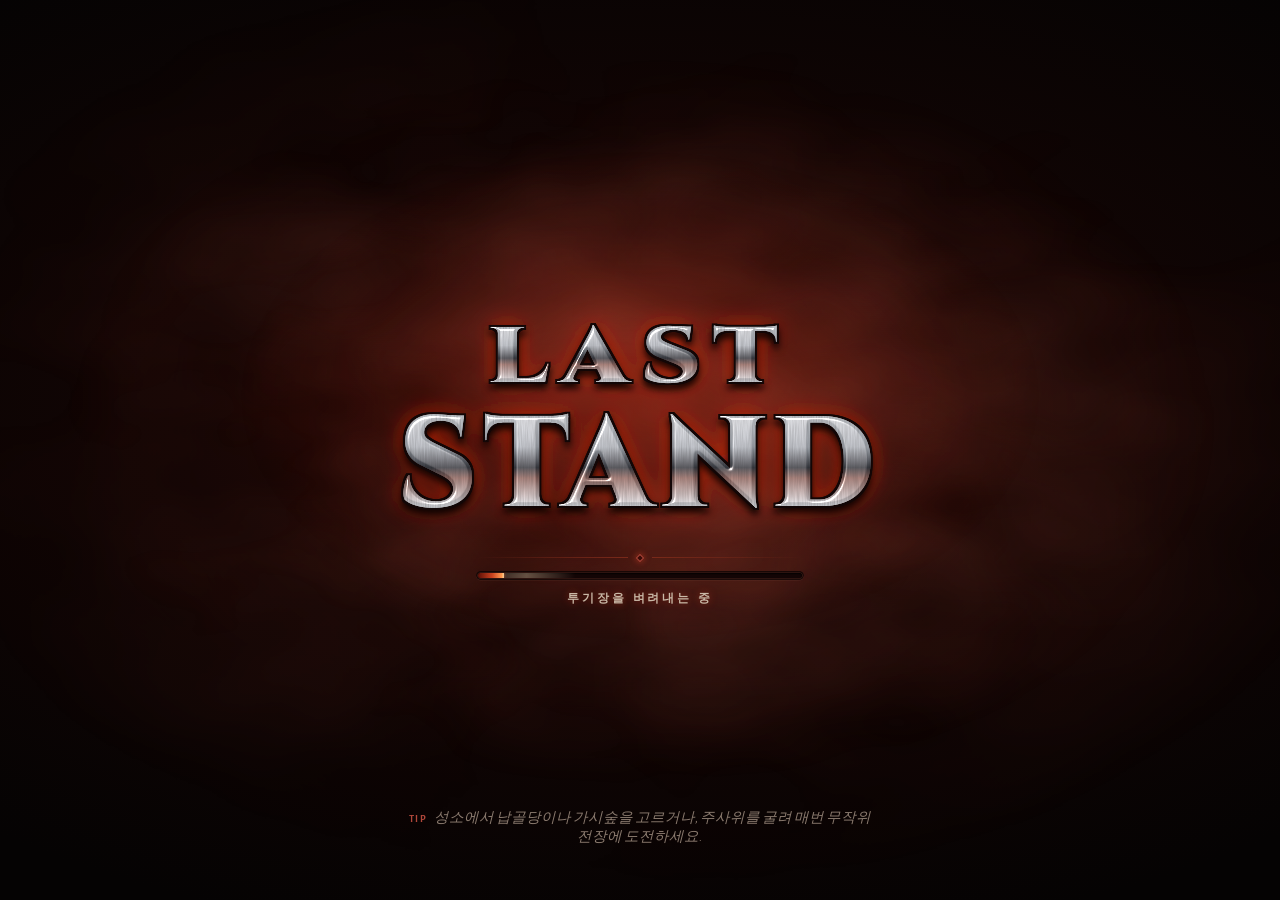
==== commit e05c07a9: "Deploy production a44a6aaebb3dda1f1fb03eefe55c874955f6e08c" ====
--- a/index.html
+++ b/index.html
@@ -8,9 +8,9 @@
   <meta name="theme-color" content="#050303" />
   <title>Last Stand — 라스트 스탠드</title>
   <meta name="description" content="Last Stand — 브라우저에서 바로 실행되는 3D 웨이브 서바이벌 액션 RPG 아레나. 한글화 버전." />
-  <link rel="icon" type="image/svg+xml" href="/favicon.svg" />
+  <link rel="icon" type="image/svg+xml" href="./favicon.svg" />
   <!-- installable, offline game: the build adds the Apple touch icon and the service worker (scripts/pwa.ts) -->
-  <link rel="manifest" href="/manifest.webmanifest" />
+  <link rel="manifest" href="./manifest.webmanifest" />
   <meta name="apple-mobile-web-app-title" content="Last Stand" />
   <meta name="apple-mobile-web-app-status-bar-style" content="black-translucent" />
   <link rel="preconnect" href="https://fonts.googleapis.com" />
@@ -100,7 +100,10 @@
       #loading .ld-ember { display: none; }
     }
   </style>
-  <link rel="stylesheet" href="/src/ui/styles/index.scss" />
+  <script type="module" crossorigin src="./assets/index-D16n8YX2.js"></script>
+  <link rel="modulepreload" crossorigin href="./assets/three-ph2Y9SXU.js">
+  <link rel="stylesheet" crossorigin href="./assets/index-Dm6fPHK2.css">
+  <link rel="apple-touch-icon" href="./apple-touch-icon.png">
 </head>
 <body>
   <!-- The "LAST STAND" logo (loading screen and lobby): brushed steel lit as a bevel over a crimson glow -->
@@ -626,6 +629,5 @@
     <div class="ld-tip"></div>
   </div>
 
-  <script type="module" src="/src/main.ts"></script>
 </body>
 </html>
--- a/assets/index-Dm6fPHK2.css
+++ b/assets/index-Dm6fPHK2.css
@@ -0,0 +1 @@
+:root{--frame:#a07c46;--accent:#e2c07e;--frame-dark:#4a3620;--panel:#0c0b0eeb;--panel-raised:#161418f2;--ink:#e6dcc8;--ink-dim:#9a8f7c;--life:#c4141c;--energy:#1fae8a;--highlight:#f0c860;--danger:#ff5a4a;--font-display:"Cinzel", "Noto Serif KR", "Trajan Pro", Georgia, serif;--font-body:"Alegreya Sans", "Noto Sans KR", "Segoe UI", sans-serif}*{box-sizing:border-box}html,body{height:100%;color:var(--ink);font-family:var(--font-body);-webkit-user-select:none;user-select:none;font-variant-numeric:lining-nums;background:#030307;margin:0;overflow:hidden}#game{position:fixed;inset:0}#game canvas{display:block}#game #hdr-canvas{pointer-events:none;width:100%;height:100%;position:absolute;top:0;left:0}#game #hdr-canvas[hidden]{display:none}.hidden{display:none!important}button{font-family:inherit}button,select,input,textarea{font-variant-numeric:inherit}button,select,input,label{cursor:inherit}a[href]{cursor:var(--cursor-hand)}input:not([type=checkbox],[type=radio],[type=range]),textarea{cursor:text}#alt-cursor{z-index:60;background:var(--cursor-art) no-repeat;pointer-events:none;will-change:transform;width:32px;height:32px;margin:-2px 0 0 -3px;position:fixed;top:0;left:0}#alt-cursor.lit{background-image:var(--cursor-hand-art)}html,body{touch-action:manipulation;-webkit-tap-highlight-color:transparent;-webkit-touch-callout:none;overscroll-behavior:none}#game{touch-action:none}#hud{pointer-events:none;z-index:10;position:fixed;inset:0}#hud button{pointer-events:auto}#hud.lobby :is(#target,#minimap-wrap,#banner,#wavebadge,#decision,#party,#down-note,#spectate,#btn-revive){display:none}#bottombar{left:50%;bottom:calc(12px * var(--hud,1));filter:drop-shadow(0 6px 14px #000000d9);align-items:center;gap:0;display:flex;position:absolute;transform:translate(-50%)}.bar{border:2px solid var(--frame-dark);width:300px;height:46px;box-shadow:inset 0 0 0 1px var(--frame), 0 0 0 1px #000, inset 0 8px 14px #0009;background:linear-gradient(#0a0808,#1a1414);position:relative;overflow:hidden}.bar.life{border-right:none;border-radius:23px 0 0 23px}.bar.energy{border-left:none;border-radius:0 23px 23px 0}.bar .fill{width:100%;transition:width .1s linear;position:absolute;top:0;bottom:0;left:0}.bar.life .fill{background:linear-gradient(#ff5a4a 0%,#c4141c 35%,#6a0408 100%);left:auto;right:0;box-shadow:inset 0 1px #ffffff59}.bar.life .lag{z-index:0;background:#ffd28c73;transition:width .6s ease-out .15s;position:absolute;top:0;bottom:0;right:0}.bar.life .fill{z-index:1}.bar.energy .fill{background:linear-gradient(#7affd8 0%,#1fae8a 35%,#0a4a3c 100%);box-shadow:inset 0 1px #ffffff59}.bar .txt{z-index:2;font-family:var(--font-display);color:#fff;text-shadow:0 1px 2px #000,0 0 4px #000;justify-content:center;align-items:center;font-size:17px;font-weight:700;display:flex;position:absolute;inset:0}.bar .bar-label{z-index:2;letter-spacing:2px;text-transform:uppercase;color:#ffffff8c;text-shadow:0 1px 2px #000;font-size:10px;position:absolute;top:3px}.bar.life .bar-label{left:22px}.bar.energy .bar-label{right:22px}.bar.low .fill{animation:.6s infinite alternate lowpulse}@keyframes lowpulse{to{filter:brightness(1.8)}}.gem{z-index:2;border:3px solid var(--frame);background:radial-gradient(circle at 50% 35%,#3a3430,#0c0a0a 70%);border-radius:50%;flex-direction:column;justify-content:center;align-items:center;width:64px;height:64px;display:flex;box-shadow:0 0 0 2px #000,inset 0 0 12px #000,0 0 18px #000000e6}.gem-label{letter-spacing:2px;text-transform:uppercase;color:var(--ink-dim);margin-top:2px;font-size:9px}.gem-num{font-family:var(--font-display);color:var(--accent);text-shadow:0 0 8px #f0be5a80;font-size:24px;font-weight:900;line-height:1}#wavebadge{top:calc(10px * var(--hud,1));width:70px;height:70px;position:absolute;left:50%;transform:translate(-50%)}#wavebadge .gem-num{font-size:28px}#hotbar{z-index:3;border:2px solid var(--frame-dark);background:linear-gradient(#1a1614,#0a0909);border-radius:4px;gap:6px;padding:7px 12px;display:flex;position:relative;box-shadow:inset 0 0 0 1px #a07c4699,0 0 0 1px #000,0 6px 14px #000c}.slot{pointer-events:auto;border:1px solid #000;border-radius:3px;justify-content:center;align-items:center;width:62px;height:62px;display:flex;position:relative;overflow:hidden;box-shadow:inset 0 0 0 1px #a07c46b3,inset 0 0 12px #000000e6}.slot .icon{filter:drop-shadow(0 0 6px);font-size:33px;line-height:1}.slot.art{isolation:isolate}.slot .icon.art{filter:none;background:50%/cover no-repeat;position:absolute;inset:0}.slot.art:after{content:"";border-radius:inherit;box-shadow:inherit;pointer-events:none;position:absolute;inset:0}.slot.art>:not(.art){z-index:1}.slot .key{color:#fff;text-shadow:0 0 3px #000,0 0 3px #000;font-size:12px;font-weight:700;position:absolute;bottom:2px;right:4px}.slot .cd{background:conic-gradient(#000000c7 var(--p,0%), transparent 0);position:absolute;inset:0}.slot .cdt{font-family:var(--font-display);color:#fff;text-shadow:0 0 4px #000;justify-content:center;align-items:center;font-size:20px;font-weight:700;display:flex;position:absolute;inset:0}.slot.nomana .icon{filter:grayscale()brightness(.5)}.slot.nomana{box-shadow:inset 0 0 0 1px #285ac8e6,inset 0 0 12px #000000e6}.slot.active{box-shadow:inset 0 0 0 2px var(--highlight), 0 0 12px #f0c86099}.slot.busy .icon{filter:grayscale(.85)brightness(.4)}.slot.sep{margin-left:10px}#buffs{gap:4px;display:flex;position:absolute;bottom:76px;left:calc(50% - 470px)}.buff{border:1px solid var(--frame);background:#111;justify-content:center;align-items:center;width:30px;height:30px;font-size:18px;display:flex;position:relative;box-shadow:0 0 8px #000c}.buff .bt{color:#fff;text-shadow:0 0 3px #000;font-size:11px;position:absolute;bottom:-14px}#target{text-align:center;min-width:260px;position:absolute;top:88px;left:50%;transform:translate(-50%)}.t-name{font-family:var(--font-display);color:#f5d27a;text-shadow:0 2px 4px #000,0 0 10px #000;font-size:19px;font-weight:700}.t-sub{color:var(--ink-dim);text-shadow:0 1px 2px #000;margin-bottom:3px;font-size:12px}.t-bar{width:300px;height:12px;box-shadow:0 0 0 1px var(--frame-dark), inset 0 0 6px #000;background:#120808;border:1px solid #000;margin:0 auto;position:relative}.t-fill{z-index:1;background:linear-gradient(#e03a30,#7a0a0a);width:100%;position:absolute;inset:0}.t-ghost{background:#ffdca080;width:100%;transition:width .5s ease-out .1s;position:absolute;inset:0}#target.boss .t-bar{width:520px;height:16px;box-shadow:0 0 0 1px #a060ff,0 0 14px #a060ff80}#target.boss .t-name{color:#d8b0ff;font-size:24px}#minimap-wrap{top:calc(8px * var(--hud,1));right:calc(12px * var(--hud,1));flex-direction:column;align-items:center;width:212px;display:flex;position:absolute}.mm-title{font-family:var(--font-display);color:#f0e2c0;text-shadow:0 2px 4px #000;margin-bottom:2px;font-size:16px}#minimap{background:#0a0a0c8c;border:4px solid #6e6a62;border-radius:50%;width:200px;height:200px;box-shadow:0 0 0 2px #000,inset 0 0 20px #000,0 6px 14px #000c}.objectives{align-self:stretch;margin-top:12px;padding-left:8px}.obj-title{font-family:var(--font-display);color:#8fa8ff;text-shadow:0 1px 3px #000;font-size:16px}.obj-line{text-shadow:0 1px 2px #000;align-items:center;gap:6px;font-size:14px;display:flex}.obj-line .box{border:1px solid var(--ink-dim);width:10px;height:10px}.obj-line.done .box{background:var(--highlight)}#spoils{border-left:2px solid var(--frame);background:#00000073;align-self:stretch;margin-top:10px;padding:6px 8px}.sp-title{color:var(--ink-dim);text-transform:uppercase;letter-spacing:1px;font-size:13px}.sp-title b{color:var(--highlight);font-size:15px}.sp-list{flex-wrap:wrap;gap:2px 10px;max-height:170px;font-size:13px;font-weight:500;display:flex;overflow:hidden}.sp-r{transform-origin:0;white-space:nowrap;text-shadow:0 1px 2px #000;display:inline-block}.sp-r.bump{animation:.5s ease-out sp-bump}@keyframes sp-bump{0%{text-shadow:0 0 10px;transform:scale(1.5)}}@media (prefers-reduced-motion:reduce){.sp-r.bump{animation:none}}#crosshair{width:calc(22px * var(--hud,1));height:calc(22px * var(--hud,1));will-change:transform;--w:calc(2px * var(--hud,1));--c:#fff0d2e6;position:absolute;top:50%;left:50%;translate:-50% -50%}#crosshair.full{--w:calc(3.5px * var(--hud,1));--c:#fff0d2;animation:.3s crosshair-beat}#crosshair:before,#crosshair:after{content:"";filter:drop-shadow(0 0 calc(1.5px * var(--hud,1)) #000);position:absolute}#crosshair:before{width:var(--w);margin-left:calc(var(--w) / -2);background:linear-gradient(var(--c) 0 35%, transparent 35% 65%, var(--c) 65%);top:0;bottom:0;left:50%}#crosshair:after{height:var(--w);margin-top:calc(var(--w) / -2);background:linear-gradient(90deg, var(--c) 0 35%, transparent 35% 65%, var(--c) 65%);top:50%;left:0;right:0}@keyframes crosshair-beat{0%{animation-timing-function:ease-out;scale:1}35%{animation-timing-function:ease-out;scale:1.5}to{scale:1}}@media (prefers-reduced-motion:reduce){#crosshair.full{animation:none}}#look-hint{color:#f0e6d0;font-size:calc(15px * var(--hud,1));white-space:nowrap;background:#08080ebf;border-radius:6px;padding:.5em 1em;position:absolute;top:58%;left:50%;transform:translate(-50%)}#banner{text-align:center;animation:2.8s forwards banner;position:absolute;top:22%;left:50%;transform:translate(-50%)}.b-title{font-family:var(--font-display);letter-spacing:4px;color:#f3e1b0;text-shadow:0 0 20px #000000e6,0 4px 6px #000,0 0 40px #f0be5a59;font-size:54px;font-weight:900}.b-sub{color:var(--ink-dim);letter-spacing:2px;text-shadow:0 2px 4px #000;font-size:20px}@keyframes banner{0%{opacity:0;transform:translate(-50%,10px)scale(.96)}12%{opacity:1;transform:translate(-50%)scale(1)}80%{opacity:1}to{opacity:0}}#decision{--badge:70px;left:50%;top:calc(10px * var(--hud,1));text-align:center;pointer-events:auto;border:2px solid var(--frame-dark);width:560px;box-shadow:inset 0 0 0 1px var(--frame), 0 10px 40px #000000e6;background:linear-gradient(#141110f5,#080708f5);padding:18px 22px;transition:padding .5s;position:absolute;overflow:hidden;transform:translate(-50%)}#decision.opening{animation:.9s cubic-bezier(.5,0,.2,1) both dc-open,1.1s ease-out .75s dc-flare}#decision.opening:after{content:"";pointer-events:none;background:linear-gradient(105deg,#0000 42%,#f0be5a38 50%,#0000 58%) 0 0/300% 100% no-repeat;animation:1s ease-in-out .7s both dc-sweep;position:absolute;inset:0}#decision.opening :is(.dc-title,.dc-bag,.dc-party,.dc-risk,.dc-buttons){animation:.45s ease-out both dc-in}#decision.opening .dc-title{animation-name:dc-title;animation-duration:.7s;animation-delay:.5s}#decision.opening .dc-bag{animation-delay:.7s}#decision.opening .dc-party,#decision.opening .dc-risk{animation-delay:.78s}#decision.opening .dc-buttons{animation-delay:.86s}#decision.compact{padding-block:10px}#decision.closing{pointer-events:none;animation:.65s cubic-bezier(.6,0,.4,1) both dc-close}#decision.closing>*{opacity:0;transition:opacity .15s}.dc-details{grid-template-rows:1fr;transition:grid-template-rows .5s,opacity .3s;display:grid}.dc-details>div{min-height:0;overflow:hidden}#decision.compact .dc-details{opacity:0;grid-template-rows:0fr}@keyframes dc-open{0%{opacity:0;clip-path:inset(0 calc(50% - var(--badge) / 2) calc(100% - var(--badge)) round calc(var(--badge) / 2))}12%,22%{opacity:1;clip-path:inset(0 calc(50% - var(--badge) / 2) calc(100% - var(--badge)) round calc(var(--badge) / 2))}55%{clip-path:inset(0 0 calc(100% - var(--badge)) round calc(var(--badge) / 2))}to{clip-path:inset(0 round 4px)}}@keyframes dc-close{0%{clip-path:inset(0 round 4px)}50%{clip-path:inset(0 0 calc(100% - var(--badge)) round calc(var(--badge) / 2))}85%{opacity:1;clip-path:inset(0 calc(50% - var(--badge) / 2) calc(100% - var(--badge)) round calc(var(--badge) / 2))}to{opacity:0;clip-path:inset(0 calc(50% - var(--badge) / 2) calc(100% - var(--badge)) round calc(var(--badge) / 2))}}@keyframes dc-flare{35%{box-shadow:inset 0 0 0 1px var(--accent), inset 0 0 24px #f0be5a40, 0 0 34px #f0be5a73, 0 10px 40px #000000e6}}@keyframes dc-sweep{0%{background-position:100% 0}to{background-position:0 0}}@keyframes dc-in{0%{opacity:0;filter:blur(3px);transform:translateY(-8px)}}@keyframes dc-title{0%{opacity:0;letter-spacing:12px;filter:blur(4px);text-shadow:0 0 24px #f0be5a}}.dc-title{font-family:var(--font-display);color:var(--accent);margin-bottom:10px;font-size:26px}.dc-bag{flex-wrap:wrap;justify-content:center;gap:4px;max-height:120px;margin-bottom:10px;display:flex;overflow:auto}.dc-bag .chip{pointer-events:auto;background:#0009;border:1px solid #ffffff1a;padding:2px 7px;font-size:13px}.dc-risk{color:var(--danger);margin-bottom:12px;font-size:15px}.dc-buttons{justify-content:center;gap:12px;display:flex}#wavebadge{transition:opacity .3s,transform .3s}#wavebadge.morphed{opacity:0;transition-delay:.12s;animation:.3s ease-out gem-flare;transform:translate(-50%)scale(.6)}#wavebadge.back{animation:.6s ease-out gem-flare}#wavebadge.back .gem-num{animation:.5s cubic-bezier(.3,1.6,.5,1) gem-num}@keyframes gem-flare{30%{box-shadow:0 0 0 2px #000,inset 0 0 12px #000,0 0 30px #f0be5acc}}@keyframes gem-num{0%{opacity:0;scale:1.6}}@media (prefers-reduced-motion:reduce){#decision,#decision *,#decision:after,#wavebadge,#wavebadge .gem-num{transition:none!important;animation:none!important}}#bottombar{scale:var(--hud,1);transform-origin:0 100%}#target{scale:var(--hud,1);transform-origin:0 0;top:calc(88px * var(--hud,1))}#wavebadge,#decision,#banner{scale:var(--hud,1);transform-origin:0 0}#minimap-wrap{scale:var(--hud,1);transform-origin:100% 0}#buffs{scale:var(--hud,1);transform-origin:0 100%;left:calc(50% - 470px * var(--hud,1));bottom:calc(76px * var(--hud,1))}.btn{pointer-events:auto;cursor:var(--cursor-hand);font-family:var(--font-display);letter-spacing:1px;color:var(--ink);box-shadow:inset 0 0 0 1px var(--frame), 0 2px 6px #0009;background:linear-gradient(#2a2420,#141110);border:1px solid #000;border-radius:3px;padding:10px 18px;font-size:15px;font-weight:700;transition:filter .12s,transform 80ms}.btn:hover{filter:brightness(1.35)}.btn:active{transform:translateY(1px)}.btn.primary{color:#ffe7b0;box-shadow:inset 0 0 0 1px var(--accent), 0 0 14px #f0be5a40;background:linear-gradient(#6a4a1c,#2e1e0a)}.btn.danger{background:linear-gradient(#5a1a14,#260a08)}.btn.big{width:100%;padding:18px 24px;font-size:24px}.btn .k{border:1px solid var(--frame);min-width:20px;color:var(--accent);border-radius:2px;margin-right:6px;padding:0 4px;font-size:12px;display:inline-block}.link{color:var(--ink-dim);cursor:var(--cursor-hand);background:0 0;border:none;padding:4px;font-size:16px;text-decoration:underline}.link:hover{color:var(--ink)}.panel{background:var(--panel);border:2px solid var(--frame-dark);box-shadow:inset 0 0 0 1px #a07c4699,0 10px 40px #000c}.panel-title{font-family:var(--font-display);color:var(--accent);border-bottom:1px solid #a07c4659;margin:10px 0 8px;padding-bottom:4px;font-size:18px}.panel-title.small{margin-top:4px;font-size:14px}.opt-row{color:var(--ink);cursor:var(--cursor-hand);justify-content:center;align-items:center;gap:8px;margin:14px 0 4px;font-size:14px;display:flex}.opt-row input{accent-color:var(--accent);width:16px;height:16px;cursor:var(--cursor-hand)}.quality-row{cursor:var(--cursor);flex-wrap:wrap}.seg{border:1px solid #a07c468c;border-radius:3px;display:inline-flex;overflow:hidden}.seg button{cursor:var(--cursor-hand);font:inherit;color:var(--ink-dim);background:linear-gradient(#141212,#0a0909);border:none;border-left:1px solid #a07c4659;padding:5px 10px;font-size:13px}.seg button:first-child{border-left:none}.seg button:hover{color:var(--ink)}.seg button.active{color:#ffe7b0;box-shadow:inset 0 0 0 1px var(--accent);background:linear-gradient(#5a3e18,#2a1c0a)}.seg button:focus-visible{outline:1px solid var(--ink);outline-offset:-3px}.seg small{opacity:.75;margin-left:4px;font-size:11px}.seg button:disabled{cursor:var(--cursor)}#menu{z-index:20;pointer-events:none;scrollbar-color:#a07c468c transparent;grid-template-rows:minmax(0,1fr);grid-template-columns:auto minmax(0,1fr) auto;align-items:stretch;gap:16px;padding:0;display:grid;position:fixed;inset:0}.menu-left{align-self:start;max-height:100%}.menu-right{align-self:stretch}.menu-center{flex-direction:column;justify-content:flex-end;align-items:center;min-width:0;display:flex}#menu .panel{pointer-events:auto}.menu-left{background:linear-gradient(90deg,#080709f0,#080709d6);flex-direction:column;width:420px;display:flex;position:relative}.ml-body{scrollbar-width:thin;flex-direction:column;gap:12px;min-height:0;padding:22px 28px;display:flex;overflow-y:auto}.menu-left,.menu-right{border:2px solid var(--frame-dark);box-shadow:inset 0 0 0 1px var(--frame), 0 10px 40px #000c}.menu-left:before,.menu-right:before{content:"";pointer-events:none;--c:linear-gradient(var(--accent), var(--accent));background:var(--c) 0 0/26px 2px, var(--c) 0 0/2px 26px, var(--c) 100% 0/26px 2px, var(--c) 100% 0/2px 26px, var(--c) 0 100%/26px 2px, var(--c) 0 100%/2px 26px, var(--c) 100% 100%/26px 2px, var(--c) 100% 100%/2px 26px;background-repeat:no-repeat;border:1px solid #a07c4638;position:absolute;inset:6px}.menu-right:before{z-index:4}.logo{text-align:center;padding:6px 0 4px}.logo .logo-art{width:100%;max-width:300px;margin:0 auto}.logo .logo-glow{opacity:.8}.logo-tag{color:var(--ink-dim);margin-top:10px;font-size:16px;font-style:italic}.class-card{background:var(--panel-raised);border:1px solid #a07c4680;padding:16px 18px}.cc-head{justify-content:space-between;align-items:center;gap:10px;display:flex}#btn-hero{flex:none;padding:6px 12px;font-size:14px}.cc-name{font-family:var(--font-display);color:var(--cc,#9fffd0);text-shadow:0 0 10px color-mix(in srgb, var(--cc,#9fffd0) 35%, transparent);font-size:28px}.cc-tag{color:var(--ink-dim);margin-bottom:12px;font-size:16px}.cc-name,.cc-tag{display:grid}.cc-name>span,.cc-tag>span{visibility:hidden;grid-area:1/1}.cc-name>.active,.cc-tag>.active{visibility:visible}.cc-strip{align-items:center;gap:6px;display:flex}.cc-skills{scroll-snap-type:x mandatory;overscroll-behavior-x:contain;scrollbar-width:none;min-width:0;cursor:var(--cursor-hand);flex:1;grid-auto-columns:calc(25% - 7.5px);grid-auto-flow:column;gap:10px;display:grid;overflow-x:auto}.cc-skills::-webkit-scrollbar{display:none}.cc-skills.dragging{scroll-snap-type:none;cursor:var(--cursor-hand);-webkit-user-select:none;user-select:none}.cc-skills .slot{aspect-ratio:1;scroll-snap-align:start;border-radius:4px;width:auto;height:auto}.cc-skills.dragging .slot{pointer-events:none}.cc-arrow{width:26px;color:var(--accent);cursor:var(--cursor-hand);background:0 0;border:1px solid #a07c4659;border-radius:3px;flex:none;align-self:stretch;font-size:30px;line-height:1}.cc-arrow:hover:not(:disabled){background:#a07c4626}.cc-arrow:disabled{opacity:.25;cursor:var(--cursor)}.cc-strip.fits .cc-arrow{display:none}.cc-skills .slot .icon{font-size:40px}.cc-skills .slot.unusable{opacity:.45;filter:grayscale(.75)}.cc-skills .slot .key{font-size:14px;bottom:4px;right:6px}.records{grid-template-columns:1fr 1fr;gap:8px;display:grid}.rec{background:linear-gradient(135deg,#2820168c,#0c0a0ccc);border:1px solid #a07c4659;grid-template-rows:auto auto;grid-template-columns:auto 1fr;align-items:center;column-gap:12px;padding:8px 12px;display:grid;position:relative;box-shadow:inset 0 1px #e2c07e1f}.rec-icon{width:34px;height:34px;color:var(--accent);text-shadow:0 0 8px #f0be5a73;background:radial-gradient(circle at 50% 35%,#3a3024,#0c0a0a 75%);border:1px solid #a07c4680;border-radius:50%;grid-row:span 2;justify-content:center;align-items:center;font-size:20px;display:flex}.rec-val{font-family:var(--font-display);color:#f3e1b0;font-size:24px;font-weight:700;line-height:1}.rec-label{letter-spacing:1.5px;text-transform:uppercase;color:var(--ink-dim);font-size:11px}.biome-row{justify-content:space-between;align-items:center;gap:10px;display:flex}.br-label{letter-spacing:1.5px;text-transform:uppercase;color:var(--ink-dim);font-size:11px}#opt-biome button{padding:6px 14px;font-size:15px}#opt-biome .dice{align-items:center;padding:4px 10px;display:flex}#opt-biome .dice svg{width:20px;height:20px}#opt-wave button{padding:5px 12px;font-size:18px;line-height:1}#opt-wave button:disabled{cursor:var(--cursor);opacity:.35}#opt-wave button:disabled:hover{color:var(--ink-dim)}#opt-wave .wv-val{text-align:center;color:#ffe7b0;-webkit-user-select:none;user-select:none;background:linear-gradient(#141212,#0a0909);border-left:1px solid #a07c4659;min-width:7.5em;padding:6px 8px;font-size:15px}#opt-wave .wv-val small{color:var(--accent)}.menu-links{flex-wrap:wrap;justify-content:space-between;gap:0 6px;display:flex}.menu-right{background:linear-gradient(270deg,#080709f0,#080709d6);grid-template-rows:auto minmax(0,1fr);width:290px;padding:12px 14px 14px;display:grid;position:relative}.tabs{border-bottom:1px solid #a07c4673;gap:4px;margin-bottom:10px;display:flex}.tab{cursor:var(--cursor-hand);font-family:var(--font-display);letter-spacing:.5px;color:var(--ink-dim);background:linear-gradient(#141212,#0a0909);border:1px solid #a07c4659;border-bottom:none;border-radius:3px 3px 0 0;flex:1;padding:8px 6px;font-size:13px;font-weight:700}.tab:hover{color:var(--ink)}.tab.active{color:var(--accent);box-shadow:inset 0 2px 0 var(--accent);background:linear-gradient(#2a2218,#120e0a)}.tab-page{flex-direction:column;grid-area:2/1;min-height:0;display:flex}.tab-page.off{visibility:hidden}.tab-page[data-page=attrs]{contain:size;scrollbar-width:thin;overflow-y:auto}.tab-page .panel-title{margin-top:12px}.fold-tab{color:var(--accent);cursor:var(--cursor-hand);background:var(--panel);border:2px solid var(--frame-dark);justify-content:center;align-items:center;padding:0;display:flex;position:absolute}.fold-tab:hover{background:#1c1712}.fold-tab svg{transition:transform .3s}.panel.folded{box-shadow:none}.panel.folded>:not(.fold-tab){visibility:hidden;transition:visibility 0s .3s}.panel.folded .fold-tab svg{transform:rotate(180deg)}.fold-label{font:700 11px var(--font-display);letter-spacing:2px;text-transform:uppercase;white-space:nowrap;display:none}.panel.folded .fold-label{display:block}#gear-fold,#hero-fold{flex-direction:column;gap:8px;width:24px;height:40px;top:10px}#gear-fold svg,#hero-fold svg{flex:none;width:9px;height:15px}.panel.folded #gear-fold,.panel.folded #hero-fold{height:auto;padding:12px 0}#gear-fold .fold-label,#hero-fold .fold-label{writing-mode:vertical-rl}#hero-fold .fold-label{rotate:180deg}#gear-fold{box-shadow:inset 1px 0 0 var(--frame), inset 0 1px 0 var(--frame), inset 0 -1px 0 var(--frame);border-right:none;border-radius:6px 0 0 6px;right:calc(100% - 1px)}#hero-fold{box-shadow:inset -1px 0 0 var(--frame), inset 0 1px 0 var(--frame), inset 0 -1px 0 var(--frame);border-left:none;border-radius:0 6px 6px 0;left:calc(100% - 1px)}.menu-right.folded{translate:100%}.menu-left.folded{translate:-100%}.menu-right.folded #gear-fold.new:after{content:"";background:var(--highlight);width:6px;height:6px;box-shadow:0 0 6px var(--highlight);border-radius:50%;position:absolute;top:5px;left:5px}:is(#equip,.hs-equip){grid-template-rows:repeat(3,64px);grid-template-columns:repeat(3,64px);grid-template-areas:"amulet head ring""weapon chest offhand"".hands.";justify-content:center;gap:8px 14px;display:grid;position:relative}:is(#equip,.hs-equip) .doll{opacity:.6;pointer-events:none;height:calc(100% + 16px);position:absolute;top:-8px;left:50%;transform:translate(-50%)}.eslot[data-slot=head]{grid-area:head}.eslot[data-slot=amulet]{grid-area:amulet}.eslot[data-slot=ring]{grid-area:ring}.eslot[data-slot=weapon]{grid-area:weapon}.eslot[data-slot=chest]{grid-area:chest}.eslot[data-slot=offhand]{grid-area:offhand}.eslot[data-slot=hands]{grid-area:hands}.eslot{z-index:1;cursor:var(--cursor-hand);background:radial-gradient(circle,#1c1a1c,#0a090a);border:1px solid #000;justify-content:center;align-items:center;display:flex;position:relative;box-shadow:inset 0 0 0 1px #a07c4680}:is(#stats,.hs-stats){flex-direction:column;gap:2px;font-size:15px;display:flex}:is(#stats,.hs-stats) .grp{font-family:var(--font-display);color:var(--accent);border-bottom:1px solid #a07c464d;margin:12px 0 4px;padding-bottom:3px;font-size:14px}:is(#stats,.hs-stats) .grp:first-child{margin-top:0}:is(#stats,.hs-stats) div.row{color:var(--ink-dim);justify-content:space-between;padding:3px 4px;display:flex}:is(#stats,.hs-stats) div.row:nth-child(odd){background:#ffffff06}:is(#stats,.hs-stats) b{color:var(--ink);font-weight:500}#stash{scrollbar-width:thin;anchor-name:--stash;scroll-timeline:--stash block;flex:auto;grid-template-columns:repeat(5,1fr);align-content:start;gap:4px;min-height:0;margin:-9px -9px 4px;padding:9px;display:grid;overflow:hidden auto}@supports (anchor-name:--stash) and (animation-timeline:--stash){.tab-page[data-page=gear]{timeline-scope:--stash}.tab-page[data-page=gear]:after{content:"";position-anchor:--stash;z-index:3;pointer-events:none;left:anchor(left);right:anchor(right);bottom:calc(anchor(bottom) - 1px);opacity:0;background:linear-gradient(#08070900,#080709e6);height:19px;animation:linear both stash-cut;animation-timeline:--stash;animation-range:max(0%,100% - 18px) 100%;position:absolute}}@keyframes stash-cut{0%{opacity:1}to{opacity:0}}.sitem{aspect-ratio:1;cursor:var(--cursor-hand);box-shadow:inset 0 0 0 1px var(--c,#555);background:radial-gradient(circle,#1c1a1c,#0a090a);border:1px solid #000;justify-content:center;align-items:center;font-size:20px;display:flex;position:relative}.sitem:hover>.item-icon,.eslot:hover{filter:brightness(1.5)}:is(#equip,.hs-equip) .eslot{background:radial-gradient(circle,#1c1a1c99,#0a090a80)}.sitem.new:after{content:"";background:var(--highlight);width:6px;height:6px;box-shadow:0 0 6px var(--highlight);border-radius:50%;position:absolute;top:3px;right:3px}.sitem.up:before{content:"▲";color:#4cff6a;font-size:9px;position:absolute;bottom:0;left:2px}.eslot.droppable{animation:.5s infinite alternate lowpulse;box-shadow:inset 0 0 0 2px var(--highlight), 0 0 14px #f0c86080!important}.eslot.over{filter:brightness(1.8)}#stash.droppable{outline-offset:3px;outline:2px dashed #f0c86099}.sitem[draggable=true],.eslot[draggable=true],#menu.discard .sitem[draggable=true]{cursor:var(--cursor-hand)}#menu.discard .sitem[draggable=true]:hover{filter:none;box-shadow:inset 0 0 0 2px #ff5a4a,0 0 12px #ff5a4699}#menu.discard .sitem[draggable=true]:hover>.item-icon{filter:none}.stash-head{align-items:center;gap:8px;display:flex;position:relative}.stash-head>span:first-child{white-space:nowrap}#stash-chips{flex:1;gap:4px;min-width:0;display:flex;overflow:hidden}.sf-chip{min-width:0;font:13px var(--font-body);color:#f3e1b0;cursor:var(--cursor-hand);background:linear-gradient(#2a2218,#120e0a);border:1px solid #e2c07e8c;border-radius:11px;align-items:center;gap:5px;padding:1px 6px 1px 9px;display:inline-flex}.sf-chip .l{white-space:nowrap;text-overflow:ellipsis;overflow:hidden}.sf-chip .x{color:var(--ink-dim);font-size:15px;line-height:1}.sf-chip:hover{border-color:var(--highlight)}.sf-chip:hover .x{color:var(--danger)}.sf-chip.more{color:var(--accent);flex-shrink:0;padding:1px 9px}#stash-filter-btn{width:26px;height:26px;cursor:var(--cursor-hand);color:var(--ink-dim);background:0 0;border:1px solid #0000;border-radius:3px;flex:none;align-self:flex-start;padding:3px}#stash-filter-btn svg{width:100%;height:100%;display:block}#stash-filter-btn.on{color:var(--highlight)}#stash-filter-btn:hover,#stash-filter-btn[aria-expanded=true]{color:var(--accent);background:#f0c8600f;border-color:#a07c4680}#stash-filter{z-index:5;width:500px;font:14px var(--font-body);color:var(--ink);background:#161418;border:1px solid #a07c4699;grid-template-columns:auto minmax(0,1fr);align-items:start;gap:5px 10px;padding:8px 12px 10px;animation:.15s ease-out sf-open;display:grid;position:absolute;bottom:calc(100% + 6px);right:0;box-shadow:0 10px 30px #000000d9}.sf-top{font-family:var(--font-display);color:var(--accent);grid-column:1/-1;justify-content:space-between;align-items:baseline;font-size:15px;display:flex}.sf-top .link{padding:0;font-size:13px}.sf-grp{letter-spacing:1.2px;text-transform:uppercase;color:var(--ink-dim);padding-top:5px;font-size:10px}.sf-opts{grid-template-columns:repeat(3,minmax(0,1fr));gap:4px;display:grid}.sf-opt{text-align:left;font:13px var(--font-body);color:var(--ink-dim);cursor:var(--cursor-hand);white-space:nowrap;text-overflow:ellipsis;background:#ffffff08;border:1px solid #a07c464d;border-radius:3px;padding:3px 5px 3px 20px;position:relative;overflow:hidden}.sf-opt:hover{color:var(--ink);border-color:#a07c46b3}.sf-opt[aria-pressed=true]{color:#f3e1b0;border-color:var(--highlight);background:linear-gradient(#2a2218,#120e0a);box-shadow:inset 0 0 8px #f0c86040}.sf-opt:before{content:"";opacity:0;border:solid var(--highlight);border-width:0 2px 2px 0;width:4px;height:8px;margin-top:-6px;position:absolute;top:50%;left:8px;transform:rotate(45deg)}.sf-opt[aria-pressed=true]:before{opacity:1}.sf-note{color:var(--ink-dim);grid-column:1/-1;font-size:12px;line-height:1.3}@keyframes sf-open{0%{opacity:0;transform:translateY(6px)}}.sitem.filtered{opacity:.3;filter:grayscale(.9)}.sitem.filtered:hover{opacity:.75;filter:grayscale(.4)brightness(1.3)}#menu .panel{zoom:var(--ui,1);transition:opacity .35s,transform .35s,translate .3s,box-shadow .3s}#menu.stowed .panel{opacity:0;pointer-events:none}#menu.stowed .menu-left{transform:translate(-24px)}#menu.stowed .menu-right{transform:translate(24px)}#menu.stowed #loadout{transform:translateY(24px)}.stow-hint{pointer-events:auto;cursor:var(--cursor-hand);color:var(--ink-dim);zoom:var(--ui,1);text-shadow:0 1px 2px #000;background:#08070999;border:1px solid #a07c4659;align-items:center;gap:8px;margin:10px 0 auto;padding:5px 12px;font-size:13px;display:flex}.stow-hint kbd{font-family:var(--font-body);color:var(--ink);background:#f0c86014;border:1px solid #f0c86080;padding:1px 6px;font-size:11px}#menu:not(.stowed) .sh-show,#menu.stowed .sh-hide{display:none}#btn-start:disabled{cursor:var(--cursor);filter:grayscale(.6)brightness(.8);font-size:18px}@media (prefers-reduced-motion:reduce){#stash-filter{animation:none}}#tooltip{z-index:50;pointer-events:none;will-change:transform;font-size:14px;position:fixed;top:0;left:0}#tooltip>*{zoom:var(--ui,1)}.tt-cards{align-items:flex-start;gap:6px;display:flex}.tt-cards.stack{flex-direction:column}.tt-card{width:280px;box-shadow:inset 0 0 0 1px var(--c,var(--frame)), 0 8px 24px #000000e6;background:#080708f7;border:1px solid #000;padding:10px 12px}.tt-card.empty{--c:#555;color:var(--ink-dim)}.tt-cards .tt-card+.tt-card{opacity:.85}.tt-header{text-transform:uppercase;letter-spacing:1.5px;color:var(--ink-dim);border-bottom:1px solid #ffffff14;margin-bottom:4px;padding-bottom:4px;font-size:11px}.tt-name{font-family:var(--font-display);font-size:17px;font-weight:700}.tt-type{color:var(--ink-dim);margin-bottom:6px;font-size:12px}.tt-stat{color:#8fb4ff}.tt-stat.implicit{color:var(--ink)}.tt-stat.lost{color:#6a6a74}.tt-delta{font-size:13px;font-weight:700}.tt-delta.up{color:#4cff6a}.tt-delta.down{color:var(--danger)}.tt-desc{color:var(--ink-dim);margin-top:4px}.tt-foot{color:var(--ink-dim);margin-top:6px;font-size:12px}.tt-dmg{border-top:1px solid #a07c4640;margin-top:7px;padding-top:6px;line-height:1.35}.tt-hit{color:var(--ink)}.tt-hit b{color:#f0c860;font-weight:700}.tt-note{color:var(--ink-dim);margin-bottom:2px;font-size:12px}.tt-made,.tt-crit{color:var(--ink-dim);margin-top:3px;font-size:12px}.tt-crit b{color:var(--ink)}.tt-block{max-width:300px;line-height:1.35}.tt-footbar{color:var(--ink-dim);background:#080708f2;border:1px solid #a07c4666;margin-top:4px;padding:4px 10px;font-size:12px;display:inline-block}.tt-head{align-items:center;gap:10px;margin-bottom:2px;display:flex}.tt-icon{border:1px solid color-mix(in srgb, var(--c) 60%, #000);background:radial-gradient(circle at 50% 45%, color-mix(in srgb, var(--c) 25%, #151315), #080708 80%);flex:0 0 52px;height:52px;padding:3px}#tooltip.pinned{pointer-events:auto}.modal{z-index:40;-webkit-backdrop-filter:blur(calc(2px * var(--ui,1)));backdrop-filter:blur(calc(2px * var(--ui,1)));background:#0000008c;justify-content:center;align-items:center;display:flex;position:fixed;inset:0}.modal-box{text-align:center;border:2px solid var(--frame-dark);width:520px;max-height:86vh;box-shadow:inset 0 0 0 1px var(--frame), 0 20px 60px #000000e6;background:linear-gradient(#141110fa,#080708fa);flex-direction:column;gap:12px;padding:22px 26px;animation:.3s pop;display:flex;overflow:auto}@keyframes pop{0%{opacity:0}}.sm-title{font-family:var(--font-display);color:var(--accent);font-size:32px;font-weight:900}.sm-title.dead{color:#ff5040;text-shadow:0 0 20px #ff281466}.sm-sub{color:var(--ink-dim)}.sm-stats{justify-content:center;gap:26px;display:flex}.sm-stats div{color:var(--ink-dim);text-transform:uppercase;letter-spacing:1px;flex-direction:column;font-size:12px;display:flex}.sm-stats b{font-family:var(--font-display);color:var(--ink);font-size:24px}.sm-items{flex-wrap:wrap;justify-content:center;gap:4px;display:flex}.sm-items .chip{background:#0009;border:1px solid #ffffff1a;padding:2px 7px;font-size:13px}.sm-items .chip.lost{opacity:.55;text-decoration:line-through}.sm-items .chip.reveal{animation:.45s cubic-bezier(.2,1.6,.4,1) backwards reveal}.sm-items .chip.reveal.lost{animation-name:reveal-lost}@keyframes reveal{0%{opacity:0;transform:scale(.4);box-shadow:0 0 18px}60%{box-shadow:0 0 14px}}@keyframes reveal-lost{0%{opacity:0;transform:scale(.4)}}@media (prefers-reduced-motion:reduce){.sm-items .chip.reveal{animation:none}}.dc-bag .chip.sealed{color:var(--ink-dim)}.controls-help{text-align:left;grid-template-columns:auto 1fr;gap:4px 14px;font-size:14px;display:grid}.controls-help .k{font-family:var(--font-display);color:var(--accent);text-align:right}.controls-help.diagrams{flex-direction:column;align-items:center;gap:14px;display:flex}.kb{--u:52px;flex-direction:column;align-self:stretch;gap:4px;display:flex;-webkit-mask-image:linear-gradient(90deg,#000 90%,#0000);mask-image:linear-gradient(90deg,#000 90%,#0000)}.kb-row{gap:4px;display:flex}.kb-row:first-child .kb-key{height:34px}.kb-key{width:calc(var(--u) * var(--w,1) + 4px * (var(--w,1) - 1));box-sizing:border-box;color:#574b3c;background:linear-gradient(#1c1814,#0e0c0a);border:1px solid #2e261d;border-bottom-width:3px;border-radius:5px;flex:none;height:54px;position:relative}.kb-key b{font:600 11px var(--font-display);position:absolute;top:2px;left:5px}.kb-key.on{--c:var(--accent);color:#f3dca8;border-color:var(--frame);background:radial-gradient(circle at 50% 45%, color-mix(in srgb, var(--c) 30%, transparent), transparent 70%), linear-gradient(#3a2c1a, #15100a);box-shadow:inset 0 1px #ffe6b42e, 0 0 10px color-mix(in srgb, var(--c) 25%, transparent);border-bottom-color:#5a4122}.kb-key.on i{text-align:center;color:var(--c);filter:drop-shadow(0 0 4px var(--c));font-size:17px;font-style:normal;line-height:1;position:absolute;top:7px;left:0;right:0}.kb-key.on.art{overflow:hidden}.kb-key.on i.art{filter:none;background:50%/cover;border-radius:4px;inset:0}.kb-key.on.art:after{content:"";pointer-events:none;background:linear-gradient(#0000008c,#0000 32% 52%,#000c);position:absolute;inset:0}.kb-key.on.art :is(b,small,em){z-index:1;color:#fff;text-shadow:0 0 2px #000,0 0 4px #000,0 0 6px #000,0 1px 2px #000}.kb-key.on.art b{color:#ffe6b0}.kb-key.on small{text-align:center;color:var(--ink);-webkit-line-clamp:2;-webkit-box-orient:vertical;font-size:9px;line-height:1;display:-webkit-box;position:absolute;bottom:3px;left:2px;right:2px;overflow:hidden}.kb-key em{color:var(--ink-dim);font-size:8px;font-style:italic;position:absolute;top:2px;right:3px}.kb-row:first-child .kb-key.on small{bottom:4px}.ms{aspect-ratio:460/170;width:100%;max-width:460px;position:relative}.ms svg{width:100%;height:100%;position:absolute;inset:0}.ms-label{flex-direction:column;font-size:13px;line-height:1.2;display:flex;position:absolute;transform:translateY(-50%)}.ms-label.lb,.ms-label.move{text-align:right;align-items:flex-end;right:68.2609%}.ms-label.rb,.ms-label.wheel{left:68.2609%;right:0}.ms-label.lb,.ms-label.rb{top:24.7059%}.ms-label.wheel{top:58.8235%}.ms-label.move{top:76.4706%}.ms-what{font:600 10px var(--font-display);letter-spacing:1px;text-transform:uppercase;color:var(--accent)}.ms-what em{font:italic 10px var(--font-body);text-transform:none;color:var(--ink-dim)}.ms-do{color:var(--ink)}.ms-do i{color:var(--c);filter:drop-shadow(0 0 4px var(--c));margin:0 5px;font-style:normal}.ms-do i.art{vertical-align:-4px;filter:none;background:50%/cover;border-radius:2px;width:18px;height:18px;display:inline-block}.ms-label.lb .ms-do{flex-direction:row-reverse;display:flex}.help-text{text-align:left;font-size:15px;line-height:1.45}.gold{color:var(--highlight)}.red{color:var(--danger)}.modal-box{zoom:var(--ui,1)}#item-sheet .modal-box{width:auto;max-width:calc(96vw / var(--ui,1));max-height:calc(94vh / var(--ui,1));overflow:hidden}#item-sheet .is-card{text-align:left;overscroll-behavior:contain;flex:0 auto;justify-content:center;min-height:0;display:flex;overflow-y:auto}#item-sheet .dc-buttons{flex:none}#item-sheet .tt-cards{flex-wrap:wrap;justify-content:center}@media (height<=520px){#item-sheet .modal-box{gap:10px;padding:12px 16px}#item-sheet .tt-card{width:min(440px, (94vw / var(--ui,1) - 44px) / 2);font-size:13px}#item-sheet .tt-name{font-size:16px}#item-sheet .tt-desc,#item-sheet .tt-block{max-width:none;font-size:11px;line-height:1.3}}.pause-note{color:#9ccfff;font-size:14px}.pause-box{width:860px;max-width:calc(94vw / var(--ui,1));max-height:calc(94vh / var(--ui,1));background:radial-gradient(60% 170px at 50% 0,#96281247,#0000),linear-gradient(#161210fa,#080708fa);gap:10px;padding:18px 34px 16px;position:relative}.pause-box:before{content:"";pointer-events:none;--c:linear-gradient(var(--accent), var(--accent));background:var(--c) 0 0/26px 2px, var(--c) 0 0/2px 26px, var(--c) 100% 0/26px 2px, var(--c) 100% 0/2px 26px, var(--c) 0 100%/26px 2px, var(--c) 0 100%/2px 26px, var(--c) 100% 100%/26px 2px, var(--c) 100% 100%/2px 26px;background-repeat:no-repeat;border:1px solid #a07c4638;position:absolute;inset:6px}.pb-title{aspect-ratio:600/120;width:min(340px,70%);margin:0 auto;position:relative}.pb-title svg{width:100%;height:100%;position:absolute;inset:0;overflow:visible}.pb-title .logo-glow{opacity:.75}.pb-rule{align-items:center;gap:10px;display:flex}.pb-rule:before,.pb-rule:after{content:"";background:linear-gradient(90deg, transparent, var(--frame));flex:1;height:1px}.pb-rule:after{background:linear-gradient(90deg, var(--frame), transparent)}.pb-rule i{border:1px solid var(--accent);background:#3a0c08;width:7px;height:7px;rotate:45deg;box-shadow:0 0 8px #e64628b3}.pb-rule{width:min(420px,80%);margin:-4px auto 2px}.pb-cols{text-align:left;grid-template-columns:1.35fr 1fr;display:grid}.pb-col{min-width:0;padding:4px 22px}.pb-col+.pb-col{border-left:1px solid;border-image:linear-gradient(#0000,#a07c4680,#0000) 1}.pb-head{font:700 13px var(--font-display);letter-spacing:3px;text-transform:uppercase;color:var(--accent);align-items:center;gap:10px;display:flex}.pb-head:after{content:"";background:linear-gradient(90deg,#a07c4680,#0000);flex:1;height:1px}.pb-head{margin-bottom:10px}.pause-box .controls-help{gap:4px 14px;font-size:14px}.pb-opts{flex-direction:column;display:flex}.pb-opts .opt-row{justify-content:flex-start;margin:4px 0 14px}.pb-opts .quality-row{flex-direction:column;align-items:flex-start;gap:6px}.pb-opts .quality-row>span{color:var(--ink-dim);font-size:13px}.hdr-levels{flex-direction:column;gap:4px;width:100%;display:flex}.hdr-level{color:var(--ink-dim);cursor:var(--cursor-hand);align-items:center;gap:8px;font-size:13px;display:flex}.hdr-level>span{width:76px}.opt-row .hdr-level input{flex:1;width:auto;min-width:0;height:16px}.hdr-level output{text-align:right;width:40px;color:var(--ink);font-variant-numeric:lining-nums tabular-nums}.pb-actions{flex-direction:column;gap:10px;margin-top:auto;padding-top:8px;display:flex}.pb-actions .btn{width:100%}#pause .build-info{color:#7d7466;text-align:center;-webkit-user-select:text;user-select:text;font-size:12px}#help .modal-box:has(.diagrams){width:960px;max-width:calc(94vw / var(--ui,1));max-height:calc(94vh / var(--ui,1))}.help-cols:has(.diagrams){grid-template-columns:auto 1fr;align-items:center;gap:24px;display:grid}@media (width<=720px){.help-cols:has(.diagrams){grid-template-columns:1fr}}@media (height<=520px){.pause-box{gap:6px;padding:10px 22px}.pb-title{width:min(230px,50%)}.pb-head{margin-bottom:5px}.pause-box .controls-help{gap:1px 12px;font-size:13px}.pb-opts .opt-row{margin:2px 0 8px}.pb-actions{gap:6px}.pb-actions .btn{padding-top:7px;padding-bottom:7px}}@media (width<=720px){.pb-cols{grid-template-columns:1fr}.pb-col+.pb-col{border-top:1px solid #a07c464d;border-left:none;padding-top:12px}}#menu #loadout{box-shadow:none;background:#080709cc;border:none;border-radius:6px 6px 0 0}#loadout{pointer-events:auto;zoom:var(--ui,1);flex-direction:column;align-items:center;gap:6px;max-width:100%;padding:8px 12px 10px;display:flex;position:relative}.lo-book{flex-direction:column;align-items:center;gap:6px;max-width:100%;animation:.18s ease-out lo-open;display:flex}#loadout:not(.open) .lo-book{display:none}@keyframes lo-open{0%{opacity:0;transform:translateY(10px)}}#loadout .lo-head{text-align:center;flex-direction:column;align-items:center;gap:2px;max-width:440px;display:flex}#loadout .lo-top{flex-wrap:wrap;justify-content:center;align-items:baseline;column-gap:14px;display:flex}#loadout .lo-title{font-family:var(--font-display);color:var(--accent);font-size:16px}#loadout .lo-style{color:var(--ink-dim);align-items:baseline;gap:8px;font-size:12px;display:flex}#loadout .lo-style-name:empty{display:none}#loadout #btn-lo-reset{font-size:12px}#loadout .lo-hint{color:var(--ink-dim);font-size:11px;line-height:1.3}#loadout .lo-free{color:var(--ink-dim);text-align:center;font-size:13px;line-height:1.3}#spellbook{text-align:center;text-wrap:balance;border:1px dashed #0000;border-radius:4px;padding:3px 7px;line-height:0;transition:border-color .15s,background .15s}#spellbook .slot{vertical-align:top;width:42px;height:42px;cursor:var(--cursor-hand);margin:3px;display:inline-flex}#spellbook .slot .key{display:none}#spellbook .slot .icon{font-size:22px}#spellbook .slot.unusable{opacity:.45;filter:grayscale(.75)}#loadout-bar .slot{width:46px;height:46px}#loadout-bar .slot .icon{font-size:25px}#loadout-bar .slot.sep{margin-left:6px}#loadout.drag-slot #spellbook{background:#50100c59;border-color:#ff5a4699}#spellbook.over{background:#78181080!important}.lo-keys{gap:6px;max-width:100%;display:flex}#loadout-bar{flex-wrap:wrap;justify-content:center;gap:5px;min-width:0;display:flex}#lo-toggle{width:26px;color:var(--accent);cursor:var(--cursor-hand);background:0 0;border:none;border-radius:3px;flex:none;justify-content:center;align-items:center;padding:0;display:flex}#lo-toggle svg{width:14px;height:9px;transition:transform .2s}#lo-toggle:hover{background:#a07c4626}#loadout.open #lo-toggle svg{transform:rotate(180deg)}#skills-fold{background:#080709cc;border:none;border-radius:6px 6px 0 0;gap:8px;min-width:40px;height:18px;bottom:calc(100% - 1px);left:50%;translate:-50%}#skills-fold svg{flex:none;width:14px;height:9px}#loadout.folded #skills-fold{height:22px;padding:0 14px}#loadout.folded{translate:0 100%}#loadout-bar .slot,#loadout-bar .slot[draggable=true]{cursor:var(--cursor-hand)}#loadout-bar .slot.picking{box-shadow:inset 0 0 0 2px var(--highlight), 0 0 16px #f0c860b3;animation:.6s infinite alternate lowpulse}#loadout.drag-book #loadout-bar .slot,#loadout.drag-slot #loadout-bar .slot{box-shadow:inset 0 0 0 2px #f0c8608c,0 0 10px #f0c86040}#loadout-bar .slot.over{filter:brightness(1.4);box-shadow:inset 0 0 0 2px var(--highlight), 0 0 16px #f0c860b3!important}.slot.dragging{opacity:.4}.slot.empty{background:radial-gradient(circle,#151315,#070607 75%)}@media (prefers-reduced-motion:reduce){.lo-book{animation:none}#lo-toggle svg,.fold-tab svg{transition:none}#menu .panel{transition:opacity .35s,transform .35s}}.item-icon{width:100%;height:100%;display:block;overflow:visible}.item-icon.placeholder{opacity:.16;filter:grayscale()}.eslot .item-icon{width:46px;height:46px}.eslot.locked .item-icon.placeholder{opacity:.08}.eslot .slot-lock{color:#a07c46bf;filter:drop-shadow(0 1px 2px #000);pointer-events:none;width:24px;height:24px;position:absolute;top:50%;left:50%;transform:translate(-50%,-50%)}.sitem{background:radial-gradient(circle at 50% 45%, color-mix(in srgb, var(--c,#555) 22%, #151315), #080708 78%);padding:3px}.sitem .item-icon{width:100%;height:100%}:is(#equip,.hs-equip) .eslot:not(.empty){background:radial-gradient(circle at 50% 42%, color-mix(in srgb, var(--c) 18%, #1c1a1c8c), #0a090a80)}:is(#stats,.hs-stats) .row[data-attr]{cursor:var(--cursor)}:is(#stats,.hs-stats) .row[data-attr]:hover{color:var(--ink);background:#f0c86014}.attr-card{width:300px}.attr-total{font-family:var(--font-display);color:#f3e1b0;margin:2px 0 8px;font-size:26px}.attr-rows{flex-direction:column;gap:4px;display:flex}.attr-row{justify-content:space-between;align-items:center;gap:10px;font-size:13px;display:flex}.attr-row b{white-space:nowrap;font-weight:700}.attr-row b.up{color:#4cff6a}.attr-src{align-items:center;gap:6px;min-width:0;display:flex}.attr-src span{text-overflow:ellipsis;white-space:nowrap;overflow:hidden}.attr-src .item-icon{flex:0 0 24px;width:24px;height:24px}.attr-src.base{color:var(--ink-dim)}.attr-empty{color:var(--ink-dim);font-size:12px;font-style:italic}.tt-foot.capped{color:var(--highlight)}.slot-glow{pointer-events:none;z-index:2;opacity:0;will-change:opacity, transform;position:absolute;inset:-3px;transform:scale(1.18)}:is(.match,.focal)>.slot-glow{opacity:1;transform:none}.focal>.slot-glow{transition:transform .3s cubic-bezier(.2,1.6,.4,1)}.glow-steady,.glow-bright{position:absolute;inset:0}.glow-steady{box-shadow:inset 0 0 0 1px #f0c860bf,0 0 14px 2px #f0c86080,inset 0 0 16px #f0c8604d}.glow-bright{opacity:0;animation:1.3s ease-in-out infinite alternate glow-in;box-shadow:inset 0 0 0 1px #ffecbecc,0 0 22px 5px #f0c86080,inset 0 0 22px #f0c86040}.glow-arc{padding:2px;position:absolute;inset:0;-webkit-mask:linear-gradient(#000 0 0) content-box,linear-gradient(#000 0 0);-webkit-mask-composite:xor,source-over;mask:linear-gradient(#000 0 0) content-box exclude,linear-gradient(#000 0 0)}.glow-arc>span{background:conic-gradient(transparent 0 55%, #f0c860 70%, #fff6d8 78%, #f0c860 86%, transparent);width:150%;height:150%;animation:1.8s linear infinite glow-spin;position:absolute;top:-25%;left:-25%}.glow-sheen{position:absolute;inset:3px;overflow:hidden}.glow-sheen>span{background:linear-gradient(115deg,#0000 38%,#ffecbe61 50%,#0000 62%);width:300%;height:100%;animation:2.4s ease-in-out infinite glow-sheen;position:absolute;top:0;left:0}.sitem:not(.focal)>.slot-glow span,.eslot:not(.match,.focal)>.slot-glow span{animation:none}.sitem:not(.focal)>.slot-glow .glow-bright{opacity:.5}.sitem:not(.focal)>.slot-glow :is(.glow-arc,.glow-sheen){visibility:hidden}.sitem.focal,#menu.slot-focus .sitem{filter:none}.sitem.focal,#menu.slot-focus .sitem.match{z-index:2;transform:scale(1.06)}.sitem.focal{transition:transform .3s}.sitem.focal>.item-icon{filter:brightness(1.35)}#menu.slot-focus .sitem:not(.match){opacity:.28}.sitem{--c-lit:rgb(from var(--c,#555) calc(r * 1.35) calc(g * 1.35) calc(b * 1.35))}.sitem.focal{box-shadow:inset 0 0 0 1px var(--c-lit);background:radial-gradient(circle at 50% 45%, color-mix(in srgb, var(--c-lit) 22%, #1c1a1c), #0b090b 78%)}.sitem.focal.up:before{color:#67ff8f}.sitem.focal.new:after{background:#ffff82;box-shadow:0 0 6px #ffff82}.sitem .glow-steady{box-shadow:inset 0 0 0 1px #ffff82bf,0 0 14px 2px #ffff8280,inset 0 0 16px #ffff824d}.sitem .glow-bright{box-shadow:inset 0 0 0 1px #fffc,0 0 22px 5px #ffff8280,inset 0 0 22px #ffff8240}.sitem .glow-arc>span{background:conic-gradient(transparent 0 55%, #ffff82 70%, #fff 78%, #ffff82 86%, transparent)}.sitem .glow-sheen>span{background:linear-gradient(115deg,#0000 38%,#ffffff61 50%,#0000 62%)}#menu.slot-focus .eslot:not(.match){opacity:.45}.sitem,.eslot{will-change:transform, opacity}@keyframes glow-in{to{opacity:1}}@keyframes glow-spin{to{transform:rotate(1turn)}}@keyframes glow-sheen{0%{transform:translate(-66.667%)}60%,to{transform:none}}@media (prefers-reduced-motion:reduce){.slot-glow span{animation:none}}.touch-only{display:none!important}body.touch .touch-only{display:flex!important}#touch{z-index:8;pointer-events:none;position:fixed;inset:0}#touch-pad{pointer-events:auto;touch-action:none;width:52%;position:absolute;top:22%;bottom:0;left:0}#touch-stick{pointer-events:none;opacity:0;width:116px;height:116px;scale:var(--touch,1);background:radial-gradient(#00000059,#00000014 70%);border:2px solid #e2c07e73;border-radius:50%;margin:-58px 0 0 -58px;transition:opacity .12s;position:fixed}#touch-stick.on{opacity:1}#touch-stick .knob{background:radial-gradient(circle at 40% 35%,#f3e1b0,#7a5a2a 70%);border-radius:50%;width:50px;height:50px;margin:-25px;position:absolute;top:50%;left:50%;box-shadow:0 0 14px #f0c86073}#touch-skills{right:env(safe-area-inset-right,0px);width:270px;height:270px;scale:var(--touch,1);transform-origin:100% 100%;position:absolute;bottom:0}#touch-skills .slot{pointer-events:auto;touch-action:none;opacity:.92;border-radius:50%;width:58px;height:58px;position:absolute;overflow:hidden}#touch-skills .slot .icon{font-size:30px}#touch-skills .slot .key{display:none}#touch-skills .slot.empty{opacity:.35}#touch-skills .slot.pressed{box-shadow:inset 0 0 0 2px var(--highlight), 0 0 16px #f0c860b3;scale:.92}#touch-skills .tk-mouse0{width:104px;height:104px;bottom:22px;right:22px}#touch-skills .tk-mouse0 .icon{font-size:50px}#touch-skills .tk-mouse2{bottom:45px;right:197px}#touch-skills .tk-1{bottom:102px;right:186px}#touch-skills .tk-2{bottom:153px;right:153px}#touch-skills .tk-3{bottom:186px;right:102px}#touch-skills .tk-4{bottom:197px;right:45px}#touch-skills .tk-q{width:50px;height:50px;bottom:18px;right:262px}#touch-skills .tk-q .icon{font-size:25px}#btn-pause{z-index:9;width:44px;height:44px;color:var(--accent);pointer-events:auto;scale:var(--touch,1);transform-origin:0 0;background:#0a090bbf;border:1px solid #a07c4699;border-radius:50%;justify-content:center;align-items:center;position:absolute;top:10px;left:10px}#btn-pause svg{fill:currentColor;width:20px;height:20px}body.touch #hotbar{display:none}body.touch #bottombar{left:calc(10px + 54px * var(--touch,1));transform:none;scale:var(--touch,1);transform-origin:0 0;flex-direction:column;align-items:stretch;gap:4px;top:12px;bottom:auto}body.touch .bar{width:220px;height:24px;border:1px solid var(--frame-dark)!important;border-radius:12px!important}body.touch .bar .txt{font-size:13px}body.touch .bar .bar-label{display:none}body.touch #buffs{left:calc(10px + 54px * var(--touch,1));top:calc(76px * var(--touch,1));transform-origin:0 0;bottom:auto}body.touch #decision .k{display:none}body.touch #decision{max-width:max(460px, calc(100vw - 2 * (calc(10px + 54px * var(--touch,1)) + 230px * var(--touch,1))) / var(--hud,1));top:calc(calc(10px * var(--hud,1)) + clamp(0px, (460px * var(--hud,1) - calc(100vw - 2 * (calc(10px + 54px * var(--touch,1)) + 230px * var(--touch,1)))) * 1000, 12px + 60px * var(--touch,1)))}body.touch #decision .dc-buttons{flex-wrap:wrap}body.touch #decision .dc-buttons .btn{min-height:calc(32px / var(--hud,1))}.mouse-only{display:inline}.touch-inline,body.touch .mouse-only{display:none}body.touch .touch-inline{display:inline}#lobby-rail,body.touch .stow-hint kbd{display:none}@media (height<=520px),(orientation:portrait) and (width<=1000px){#menu{padding:8px calc(8px + env(safe-area-inset-right,0px)) 8px calc(8px + env(safe-area-inset-left,0px));grid-template-columns:auto auto minmax(0,1fr);gap:8px}#lobby-rail{flex-direction:column;grid-column:1;gap:6px;padding:8px 6px;display:flex}#lobby-rail button{width:64px;font-family:var(--font-display);color:var(--ink-dim);cursor:var(--cursor-hand);background:linear-gradient(#141212,#0a0909);border:1px solid #a07c4659;border-radius:4px;flex-direction:column;align-items:center;gap:2px;padding:7px 4px;font-size:12px;display:flex}#lobby-rail button .ri{font-size:22px;line-height:1}#lobby-rail button.active{color:var(--accent);box-shadow:inset 2px 0 0 var(--accent);background:linear-gradient(#2a2218,#120e0a)}#lobby-rail .play{color:#ffe7b0;border-color:var(--accent);background:linear-gradient(#6a4a1c,#2a1c0a);margin-top:auto}#menu:not(.stowed) #rail-practice .sh-show,#menu.stowed #rail-practice .sh-hide{display:none}#menu.stowed #lobby-rail{opacity:1;pointer-events:auto;box-shadow:none;background:0 0;border-color:#0000;transform:none}#menu.stowed #lobby-rail button:not(#rail-practice){visibility:hidden}#menu .menu-left,#menu .menu-right,#menu .menu-center{grid-column:2;align-self:auto;min-height:0;display:none;overflow-y:auto}#menu[data-tab=hero] .menu-left,#menu[data-tab=skills] .menu-center{display:flex}#menu[data-tab=gear] .menu-right{display:grid}.menu-left{width:460px}.ml-body{flex:auto;gap:10px;padding:14px 20px}.menu-left .logo,.cc-strip{display:none}.records{grid-template-columns:repeat(4,1fr)}.rec{text-align:center;grid-template-columns:1fr;padding:6px 4px}.rec-icon{display:none}.menu-center{justify-content:flex-start}.menu-center .stow-hint{display:none}#spellbook .slot{width:56px;height:56px}#spellbook .slot .icon{font-size:29px}#loadout-bar .slot{width:60px;height:60px}#loadout-bar .slot .icon{font-size:31px}#loadout .lo-hint{font-size:13px}#loadout:not(.open) .lo-book{display:flex}#lo-toggle{display:none}.menu-right{width:auto}.menu-left{flex:1;max-width:520px}.menu-right .tab-page[data-page=gear]{grid-template-rows:auto auto 1fr;grid-template-columns:auto minmax(360px,600px);column-gap:18px;display:grid}#stash{grid-template-columns:repeat(10,1fr)}#stash-filter{width:100%}.fold-tab{display:none}.menu-right #equip{grid-row:1/4;align-self:start;margin-top:18px}.menu-right .stash-head{margin-top:0}}@media (height<=520px){#stash-filter{top:calc(100% + 6px);bottom:auto}#minimap-wrap .mm-title,#minimap-wrap .objectives{display:none}#minimap-wrap{align-items:flex-end;width:180px}#minimap{border-width:1px;border-color:#6e6a62cc;width:144px;height:144px;box-shadow:0 2px 8px #0009}#decision{padding:8px 14px}body.touch #decision{width:500px}#decision .dc-details>div{flex-wrap:wrap;justify-content:center;align-items:center;gap:0 10px;padding-bottom:8px;display:flex}#decision :is(.dc-title,.dc-party){flex-basis:100%}.dc-title{margin-bottom:4px;font-size:20px;line-height:1.15}.dc-bag{margin-bottom:0}.dc-bag .chip.sealed{display:none}.dc-risk{margin-bottom:0;font-size:14px}}@media (orientation:portrait) and (width<=1000px) and (height>=521px){#menu{grid-template-rows:auto;grid-template-columns:auto minmax(0,1fr);align-items:start}#menu .menu-left,#menu .menu-right,#menu .menu-center{max-height:calc(100vh / var(--ui,1) - 40px)}.menu-left,.menu-right{width:auto;max-width:none}.menu-right .tab-page[data-page=gear]{display:flex}.menu-right #equip{align-self:auto;margin-top:0}.menu-center{align-items:stretch}}#rotate{display:none}@media (orientation:portrait) and (width<=600px){#rotate{z-index:200;color:var(--accent);font-family:var(--font-display);text-align:center;background:#050303;flex-direction:column;justify-content:center;align-items:center;gap:18px;padding:24px;font-size:20px;display:flex;position:fixed;inset:0}#rotate svg{width:84px;height:84px}}#lobby-rail button:disabled{opacity:.45;cursor:var(--cursor)}#update-toast{z-index:45;color:var(--ink);border:1px solid var(--frame);zoom:var(--ui,1);white-space:nowrap;background:linear-gradient(#141110f7,#080708f7);align-items:center;gap:10px;padding:8px 10px 8px 16px;font-size:14px;display:flex;position:fixed;top:12px;left:50%;translate:-50%;box-shadow:0 6px 18px #000000b3}#update-toast .btn{padding:5px 12px;font-size:13px}#diag{--top:calc(10px * var(--ui,1));top:var(--top);left:calc(10px * var(--ui,1));translate:var(--clear-x,0px) var(--clear-y,0px);will-change:translate;z-index:30;max-height:calc((100vh - var(--clear-y,0px) - var(--top)) / var(--ui,1) - 10px);scale:var(--ui,1);transform-origin:0 0;pointer-events:none;flex-direction:column;align-items:flex-start;gap:6px;display:flex;position:fixed}#diag.booting{display:none}#diag>*{pointer-events:auto;flex-shrink:0}body.touch #diag{--top:calc(128px * var(--touch,1))}#perf{font-variant-numeric:tabular-nums;color:#cfe9d8;text-align:left;width:212px;cursor:var(--cursor-hand);-webkit-user-select:none;user-select:none;--pf:#7affb0;background:#060608db;border:1px solid #a07c4673;border-radius:4px;padding:9px 11px 8px;font:11px/1.35 ui-monospace,SF Mono,Menlo,Consolas,monospace;transition:border-color .3s;box-shadow:0 6px 18px #0009}#perf:hover{border-color:var(--accent)}#perf.warn{--pf:#ffc07a}#perf.bad{--pf:#ff6a5a}#perf b{color:#fff;font-weight:700}.pf-head{align-items:baseline;gap:5px;display:flex}.pf-head>b{color:var(--pf);font-size:26px;line-height:1}.pf-head i{letter-spacing:1.5px;color:var(--ink-dim);font-size:10px;font-style:normal}.pf-ms{color:var(--ink-dim);margin-left:auto}.pf-graph{height:40px;margin-top:6px;position:relative}.pf-graph svg{width:100%;height:100%;display:block;overflow:visible}.pf-graph line{stroke:#e2c07e24;stroke-width:1px;vector-effect:non-scaling-stroke}.pf-line{fill:none;stroke:var(--pf);stroke-width:1.6px;stroke-linejoin:round;stroke-linecap:round;vector-effect:non-scaling-stroke}.pf-top,.pf-mid{color:#e6dcc859;font-size:9px;line-height:1;position:absolute;right:0}.pf-top{top:2px}.pf-mid{top:21px}.pf-sub{color:var(--ink-dim);margin-top:3px}#perf dl{border-top:1px solid #a07c4640;grid-template-columns:auto 1fr;gap:1px 10px;margin:6px 0 0;padding-top:6px;display:grid}#perf dt{color:var(--ink-dim)}#perf dd{text-align:right;white-space:nowrap;margin:0}.pf-gpu{color:#e6dcc873;overflow-wrap:anywhere;margin-top:5px;font-size:9.5px}.pf-copy{letter-spacing:1px;text-transform:uppercase;color:#e2c07e80;margin-top:4px;font-size:9px}#net{width:212px;max-height:calc(100vh / var(--ui,1) - 20px);box-sizing:border-box;color:#cfe9d8;text-align:left;background:#060608db;border:1px solid #a07c4673;border-radius:4px;padding:8px 11px;font:11px/1.35 ui-monospace,SF Mono,Menlo,Consolas,monospace;overflow-y:auto;box-shadow:0 6px 18px #0009}#net b{color:#fff}#net ul{margin:2px 0 0;padding:0;list-style:none}#net li{text-overflow:ellipsis;white-space:nowrap;color:var(--ink-dim);padding-left:11px;position:relative;overflow:hidden}#net li:before{content:"";background:#e6dcc859;border-radius:50%;width:5px;height:5px;position:absolute;top:.5em;left:1px}#net li.ok:before{background:#7affb0}#net li.wait:before{background:#ffc07a}#net li.bad:before{background:#ff6a5a}#net li small{color:#e6dcc873;font-size:9.5px;display:block}.nt-sec{color:var(--ink-dim);border-top:1px solid #a07c4640;margin-top:6px;padding-top:5px}.nt-sub{color:var(--ink-dim);margin-top:5px}.nt-acts{gap:12px;margin-top:5px;display:flex}.nt-acts .link{font:inherit;letter-spacing:1px;text-transform:uppercase;color:#e2c07ebf;padding:0;font-size:9.5px}#blog{box-sizing:border-box;color:#cfe9d8;text-align:left;will-change:transform;contain:content;background:#060608db;border:1px solid #a07c4673;border-radius:4px;flex-direction:column;flex-shrink:1;width:340px;min-height:64px;padding:6px 9px 7px;font:11px/1.35 ui-monospace,SF Mono,Menlo,Consolas,monospace;display:flex;box-shadow:0 6px 18px #0009}.bl-head{border-bottom:1px solid #a07c4640;align-items:baseline;gap:12px;padding-bottom:4px;display:flex}.bl-head span{letter-spacing:1px;text-transform:uppercase;color:var(--ink-dim);margin-right:auto;font-size:9.5px}#blog.paused .bl-head span{color:var(--accent)}.bl-head .link{font:inherit;letter-spacing:1px;text-transform:uppercase;color:#e2c07ebf;padding:0;font-size:9.5px}.bl-lines{overscroll-behavior:contain;min-height:0;max-height:148.5px;margin-top:4px;overflow-y:auto}@media (height<=520px){.bl-lines{max-height:89.1px}}.bl-none{color:var(--ink-dim)}.bl-line{grid-template-columns:7ch 1fr;gap:0 4px;display:grid}.bl-t{color:#e6dcc861}.bl-what{overflow-wrap:anywhere;min-width:0;color:var(--ink-dim)}.bl-what b{color:#fff;font-weight:700}.bl-what b.you{color:var(--accent)}.bl-what em{white-space:nowrap;font-style:normal;font-weight:700}.bl-what small{color:#e6dcc880;white-space:nowrap;font-size:9.5px}.bl-line.taken b.foe{color:#ff9a8a}body.touch #blog{pointer-events:none}body.touch .bl-head .link{pointer-events:auto}#coop-bar{cursor:var(--cursor-hand);color:var(--ink);background:linear-gradient(#141a22,#0a0d12);border:1px solid #6ab8ff73;border-radius:3px;justify-content:space-between;align-items:baseline;gap:10px;margin:0 0 8px;padding:6px 10px;font-size:15px;display:flex}#coop-bar:hover{filter:brightness(1.25)}#coop-bar .cb-room b{font-family:var(--font-display);letter-spacing:2px;color:#9ccfff}#coop-bar .cb-who{color:var(--ink-dim);text-overflow:ellipsis;white-space:nowrap;min-width:0;overflow:hidden}#coop .modal-box{width:560px;max-width:94vw}.coop-body{flex-direction:column;align-items:center;gap:10px;display:flex}.coop-intro{color:var(--ink-dim);margin:0;font-size:15px;line-height:1.4}.coop-intro .link{font-size:inherit;color:#9ccfff;padding:0}.coop-error{color:var(--danger);margin:0}.coop-checking{color:var(--ink-dim);margin:0}.coop-offline{text-align:left;background:#ff5a4a14;border:1px solid #ff5a4a73;align-self:stretch;align-items:center;gap:14px;margin:0;padding:10px 14px;display:flex}.coop-offline p{color:var(--danger);flex:1;margin:0}.coop-offline .btn{flex:none}.coop-choice.off{opacity:.45}.coop-netlog{color:var(--ink-dim);margin:0;font-size:13px}.coop-netlog .link{font-size:inherit;color:#9ccfff;padding:0}.coop-choice{align-self:stretch;gap:14px;display:flex}.coop-col{background:#00000059;border:1px solid #a07c4659;flex-direction:column;flex:1;align-items:center;gap:8px;padding:12px;display:flex}.coop-col p{color:var(--ink-dim);margin:0;font-size:14px}.coop-h{font-family:var(--font-display);color:var(--accent);font-size:18px}.coop-join{gap:6px;display:flex}.coop-join input,.coop-link input{font:700 18px var(--font-display);letter-spacing:3px;text-transform:uppercase;text-align:center;color:#ffe7b0;-webkit-user-select:text;user-select:text;background:#0a0909;border:1px solid #a07c468c;border-radius:3px;width:7.5em;padding:7px 8px}.coop-link{align-self:stretch;gap:6px;display:flex}.coop-link input{width:auto;min-width:0;font:14px var(--font-body);letter-spacing:0;text-transform:none;text-align:left;color:var(--ink);flex:1}.coop-room{color:var(--ink-dim);font-size:16px}.coop-code{font-family:var(--font-display);letter-spacing:5px;color:#9ccfff;font-size:30px}.coop-room .coop-code{display:block}.coop-list{margin:0;padding:0;font-size:16px;list-style:none}.coop-list li{padding:2px 0}.coop-dot{background:#6ab8ff;border-radius:50%;width:8px;height:8px;margin-right:8px;display:inline-block;box-shadow:0 0 6px #6ab8ff}.coop-wait{color:var(--ink-dim)}@media (width<=560px){.coop-choice{flex-direction:column}}@media (height<=520px){.coop-body{gap:6px}.coop-intro{font-size:13px}#coop .sm-title{font-size:24px}.coop-col{padding:8px}.coop-code{font-size:24px}}#party{top:calc(14px * var(--hud,1));left:calc(calc(14px * var(--hud,1)) + env(safe-area-inset-left,0px));scale:var(--hud,1);transform-origin:0 0;flex-direction:column;gap:6px;display:flex;position:absolute}body.touch #party{top:calc(104px * var(--touch,1));left:calc(10px + 54px * var(--touch,1));scale:var(--touch,1)}.pf{background:#08080cb8;border:1px solid #6ab8ff66;border-radius:3px;width:200px;padding:5px 8px 6px}.pf-name{font-family:var(--font-display);color:#cfe6ff;font-size:13px}.pf-bar{background:#000c;height:8px;margin-top:3px;box-shadow:0 0 0 1px #a07c4659}.pf-fill{background:linear-gradient(#ff5a4a,#8a0c10);height:100%;transition:width .15s linear}.pf-state{color:var(--ink-dim);min-height:0;font-size:12px}.pf-state:empty{display:none}.pf.down{border-color:var(--danger);animation:.6s infinite alternate lowpulse}.pf.out{opacity:.55}.rvprompt{left:50%;bottom:calc(150px * var(--hud,1));align-items:center;gap:calc(6px * var(--hud,1));padding:calc(10px * var(--hud,1)) calc(18px * var(--hud,1));border-radius:calc(6px * var(--hud,1));box-shadow:0 0 calc(18px * var(--hud,1)) #ffe6a040;pointer-events:none;white-space:nowrap;background:#0a0604c7;border:1px solid #ffe6a073;flex-direction:column;display:flex;position:absolute;transform:translate(-50%)}.rp-line{align-items:center;gap:calc(12px * var(--hud,1));display:flex}.rp-line kbd{min-width:calc(40px * var(--hud,1));height:calc(40px * var(--hud,1));border-radius:calc(6px * var(--hud,1));font-family:var(--font-display);font-size:calc(24px * var(--hud,1));color:#1a1208;box-shadow:0 calc(3px * var(--hud,1)) 0 #8a6a2a, 0 0 calc(12px * var(--hud,1)) #ffe6a099;background:linear-gradient(#fff4d0,#e8c878);border:1px solid #fff8e0;justify-content:center;align-items:center;display:inline-flex}.rp-line span{font-family:var(--font-display);font-size:calc(22px * var(--hud,1));color:#ffe6a0;text-shadow:0 1px 2px #000,0 0 6px #000}.rp-bar{width:calc(260px * var(--hud,1));height:calc(6px * var(--hud,1));border-radius:calc(3px * var(--hud,1));background:#000000b3;overflow:hidden}.rp-bar div{background:#ffe6a0;width:0;height:100%}#down-note{text-align:center;transform:translate(-50%);scale:var(--hud,1);transform-origin:0 0;text-shadow:0 2px 4px #000;flex-direction:column;align-items:center;gap:4px;display:flex;position:absolute;top:32%;left:50%}#down-note b{font-family:var(--font-display);color:#ff5040;letter-spacing:2px;font-size:34px}#down-note span{color:var(--ink);font-size:17px}.dn-bar{background:#000000b3;width:220px;height:6px}.dn-bar div{background:#ffe6a0;height:100%}#spectate{left:50%;top:calc(86px * var(--hud,1));font-size:calc(15px * var(--hud,1));color:#cfe6ff;white-space:nowrap;background:#08080eb8;border-radius:4px;padding:5px 14px;position:absolute;transform:translate(-50%)}#btn-revive{right:calc(290px * var(--touch,1) + env(safe-area-inset-right,0px));bottom:calc(24px * var(--touch,1));width:84px;height:84px;font-family:var(--font-display);color:#ffe6a0;border:2px solid var(--highlight);touch-action:none;pointer-events:auto;background:radial-gradient(circle at 50% 40%,#5a4a20,#1a140a 75%);border-radius:50%;font-size:16px;position:absolute;box-shadow:0 0 16px #f0c86080}.dc-party{color:#9ccfff;margin:-4px 0 10px;font-size:15px}.dc-buttons .cont:disabled{cursor:var(--cursor);filter:grayscale(.5)brightness(.85)}.sm-note{color:#9ccfff}.sm-note:empty,#hud.watching #bottombar,#hud.watching #buffs,#hud.watching #spoils,#hud.watching #crosshair{display:none}#scoreboard{z-index:12;pointer-events:none;width:min(96vw, 860px * var(--hud,1));max-height:92vh;padding:calc(12px * var(--hud,1)) calc(16px * var(--hud,1)) calc(10px * var(--hud,1));box-shadow:0 calc(8px * var(--hud,1)) calc(30px * var(--hud,1)) #000000b3;color:#e6dcc8;background:#0c0b0eeb;border:1px solid #a07c46;outline:1px solid #4a3620;font-family:Alegreya Sans,Noto Sans KR,Segoe UI,sans-serif;position:fixed;top:50%;left:50%;overflow:hidden;transform:translate(-50%,-50%)}#scoreboard .sb-head{font-family:Cinzel,Noto Serif KR,Trajan Pro,Georgia,serif;font-size:calc(20px * var(--hud,1));color:#e2c07e;text-align:center;letter-spacing:1px;margin-bottom:calc(8px * var(--hud,1))}#scoreboard table{border-collapse:collapse;width:100%;font-size:calc(16px * var(--hud,1));font-variant-numeric:lining-nums tabular-nums}#scoreboard th{font-size:calc(12px * var(--hud,1));color:#9a8f7c;text-transform:uppercase;letter-spacing:.6px;text-align:right;padding:0 calc(8px * var(--hud,1)) calc(6px * var(--hud,1));white-space:nowrap;border-bottom:1px solid #a07c4673;font-weight:600}#scoreboard td{padding:calc(7px * var(--hud,1)) calc(8px * var(--hud,1));text-align:right;vertical-align:middle;white-space:nowrap;border-bottom:1px solid #a07c462e}#scoreboard td small{font-size:calc(11px * var(--hud,1));color:#9a8f7c;display:block}#scoreboard .sb-who{text-align:left}#scoreboard td.sb-who b{font-family:Cinzel,Noto Serif KR,Trajan Pro,Georgia,serif;font-size:calc(16px * var(--hud,1));color:#9ccfff;font-weight:600}#scoreboard tr.me td.sb-who b{color:#f0c860}#scoreboard tr.st-down td.sb-who small{color:#ff5a4a}#scoreboard tr.st-fallen,#scoreboard tr.st-in,#scoreboard tr.st-banked{opacity:.6}#scoreboard .sb-ping{text-align:left}#scoreboard td.sb-ping div{align-items:center;gap:calc(8px * var(--hud,1));display:flex}#scoreboard td.sb-ping span{min-width:calc(54px * var(--hud,1))}#scoreboard .q-good{color:#7fe08a}#scoreboard .q-fair{color:#f0c860}#scoreboard .q-poor{color:#ff5a4a}#scoreboard .q-none{color:#9a8f7c}.sb-graph{width:calc(96px * var(--hud,1));height:calc(26px * var(--hud,1));border-radius:calc(3px * var(--hud,1));background:#00000059;flex:none}.sb-graph polyline{fill:none;stroke:currentColor;stroke-width:1.5px}.sb-graph polygon{fill:currentColor;opacity:.18}.sb-graph .sb-fair{stroke:#ff5a4a59;stroke-width:1px;stroke-dasharray:3 3}#scoreboard .sb-foot{margin-top:calc(8px * var(--hud,1));font-size:calc(12px * var(--hud,1));color:#9a8f7c;text-align:center;white-space:normal}@media (height<=520px),(width<=760px){#scoreboard .sb-minor,#scoreboard .sb-foot{display:none}#scoreboard .sb-graph{width:calc(64px * var(--hud,1))}}#btn-scores{top:calc(62px * var(--touch,1));z-index:9;width:44px;height:44px;color:var(--accent);pointer-events:auto;scale:var(--touch,1);transform-origin:0 0;background:#0a090bbf;border:1px solid #a07c4699;border-radius:50%;justify-content:center;align-items:center;display:flex;position:absolute;left:10px}#btn-scores.hidden{display:none}#btn-scores svg{fill:currentColor;width:20px;height:20px}#saves{--z:var(--ui,1);z-index:35;padding:0 env(safe-area-inset-right,0px) 0 env(safe-area-inset-left,0px);-webkit-backdrop-filter:blur(calc(3px * var(--ui,1)));backdrop-filter:blur(calc(3px * var(--ui,1)));background:radial-gradient(70% 45% at 50% 0,#9628123d,#0000 70%),#050406f0;justify-content:center;animation:.25s sv-in;display:flex;position:fixed;inset:0}@keyframes sv-in{0%{opacity:0}}.sv-box{zoom:var(--z);flex-direction:column;gap:12px;width:100%;max-width:1500px;height:100%;padding:16px 26px 20px;display:flex}.sv-top{flex-direction:column;align-items:center;gap:4px;display:flex;position:relative}.sv-back{position:absolute;top:2px;left:0}.sv-title{aspect-ratio:900/120;width:min(470px,56%)}.sv-top .pb-rule{margin:-2px auto 0}.sv-intro{text-align:center;max-width:760px;color:var(--ink-dim);margin:2px 0 0;font-size:16px}.sv-panes{flex:1;grid-template-columns:repeat(3,minmax(0,1fr));gap:18px;min-height:0;display:grid}.sv-pane{background:var(--panel);border:2px solid var(--frame-dark);flex-direction:column;min-height:0;display:flex;position:relative;box-shadow:inset 0 0 0 1px #a07c4699,0 10px 40px #000c}.sv-pane.current{background:radial-gradient(ellipse 90% 140px at 50% 0, #f0be5a1a, transparent), var(--panel);border:2px solid var(--frame-dark);box-shadow:inset 0 0 0 1px var(--accent), 0 0 26px #f0be5a38, 0 10px 40px #000c}.sv-pane.current:before{content:"";pointer-events:none;--c:linear-gradient(var(--accent), var(--accent));background:var(--c) 0 0/22px 2px, var(--c) 0 0/2px 22px, var(--c) 100% 0/22px 2px, var(--c) 100% 0/2px 22px, var(--c) 0 100%/22px 2px, var(--c) 0 100%/2px 22px, var(--c) 100% 100%/22px 2px, var(--c) 100% 100%/2px 22px;background-repeat:no-repeat;position:absolute;inset:5px}.sv-head{align-items:center;gap:12px;padding:14px 16px 8px;display:flex}.sv-gem{border:2px solid var(--frame);width:48px;height:48px;font:900 19px var(--font-display);color:var(--accent);text-shadow:0 0 8px #f0be5a80;background:radial-gradient(circle at 50% 35%,#3a3430,#0c0a0a 70%);border-radius:50%;flex:none;justify-content:center;align-items:center;display:flex}.current .sv-gem{border-color:var(--accent);box-shadow:0 0 14px #f0be5a73}.sv-name{font:700 24px var(--font-display);color:var(--ink);flex-direction:column;line-height:1.15;display:flex}.sv-status{font:15px var(--font-body);color:var(--ink-dim)}.current .sv-status{color:var(--highlight)}.sv-totals{color:var(--ink-dim);padding:0 16px 10px;font-size:14px}.sv-body{overscroll-behavior:contain;scrollbar-width:thin;scrollbar-color:#a07c4680 transparent;border-top:1px solid #a07c464d;flex-direction:column;flex:1;gap:10px;min-height:0;padding:12px 14px;display:flex;overflow-y:auto}.sv-body.more{-webkit-mask-image:linear-gradient(#000 calc(100% - 44px),#0000);mask-image:linear-gradient(#000 calc(100% - 44px),#0000)}.sv-foot{border-top:1px solid #a07c464d;gap:10px;padding:12px 14px 14px;display:flex}.sv-foot .sv-play{flex:1}.sv-del{align-items:center;gap:7px;display:flex}.sv-del svg{flex:none;width:19px;height:19px}.sv-hero{--cc:var(--accent);background:var(--panel-raised);border:1px solid #a07c4666;border-left:3px solid var(--cc);flex-direction:column;flex:none;gap:8px;padding:10px 12px 12px;display:flex}.svh-top{justify-content:space-between;align-items:baseline;gap:8px;display:flex}.svh-name{font:700 21px var(--font-display);color:var(--cc);text-shadow:0 0 10px color-mix(in srgb, var(--cc) 35%, transparent)}.svh-when{color:var(--ink-dim);white-space:nowrap;font-size:13px}.svh-recs{grid-template-columns:repeat(4,minmax(0,1fr));gap:6px;display:grid}.svh-recs div{text-align:center;letter-spacing:1px;text-transform:uppercase;color:var(--ink-dim);background:linear-gradient(135deg,#2820168c,#0c0a0ccc);border:1px solid #a07c464d;flex-direction:column;align-items:center;gap:1px;padding:5px 2px;font-size:10px;display:flex}.svh-recs b{font:700 18px var(--font-display);letter-spacing:0;text-transform:none;white-space:nowrap;color:#f3e1b0;line-height:1.15}.svh-gear,.svh-skills{grid-template-columns:repeat(7,minmax(0,1fr));gap:5px;display:grid}.svh-cap{color:var(--ink-dim);margin-top:-3px;font-size:13px}.svh-cap b{color:var(--ink);font-weight:500}.svh-rows{grid-template-columns:max-content minmax(0,1fr);gap:4px 12px;margin:0;font-size:14px;line-height:1.35;display:grid}.svh-rows dt{letter-spacing:1.2px;text-transform:uppercase;color:var(--ink-dim);padding-top:2px;font-size:11px}.svh-rows dd{margin:0}.svh-rows .nw{white-space:nowrap}.svh-rows .svh-stash{flex-wrap:wrap;gap:0 10px;display:flex}.svh-rows .chip{font-size:13px}.svh-item{aspect-ratio:1;box-shadow:inset 0 0 0 1px var(--c,#a07c4659);background:radial-gradient(circle at 50% 45%, color-mix(in srgb, var(--c,#555) 22%, #151315), #080708 78%);border:1px solid #000;padding:3px}.svh-item.empty{background:radial-gradient(circle,#151315,#070607 75%)}.svh-item:not(.empty){cursor:var(--cursor)}.svh-skills .slot{aspect-ratio:1;width:auto;height:auto}.svh-skills .slot .icon{font-size:20px}.svh-skills .slot .key{font-size:9px;bottom:0;right:2px}.svh-attrs{grid-template-columns:repeat(2,minmax(0,1fr));gap:2px 14px;font-size:13px;display:grid}.svh-attrs div{white-space:nowrap;color:var(--ink-dim);justify-content:space-between;gap:6px;display:flex}.svh-attrs span{text-overflow:ellipsis;overflow:hidden}.svh-attrs b{color:var(--ink);font-weight:500}.sv-hero.unplayed{opacity:.55;flex-direction:row;justify-content:space-between;align-items:baseline}.sv-hero.unplayed .svh-name{font-size:18px}.sv-empty{text-align:center;flex-direction:column;flex:1;justify-content:center;align-items:center;gap:12px;padding:16px;display:flex}.sv-empty svg{color:#a07c468c;width:92px;height:92px}.sv-empty p{max-width:320px;color:var(--ink-dim);margin:0;font-size:16px;line-height:1.4}.sv-empty .sv-note{color:#9ccfff;font-size:14px}#save-delete .modal-box{width:470px;max-width:calc(94vw / var(--ui,1))}.sd-what p{margin:0 0 8px}.sd-form{flex-direction:column;align-items:center;gap:10px;display:flex}.sd-form label{color:var(--ink-dim);font-size:14px}.sd-form label b{letter-spacing:2px;color:var(--danger)}#sd-input{text-align:center;width:10em;font:700 20px var(--font-display);letter-spacing:4px;color:#ffd8cc;-webkit-user-select:text;user-select:text;background:#0a0909;border:1px solid #ff5a4a80;border-radius:3px;padding:8px 10px}#sd-input:focus{border-color:var(--danger);outline:none;box-shadow:0 0 12px #ff5a4a59}.sd-ok:disabled{cursor:var(--cursor);filter:grayscale(.8)brightness(.7)}@media (height<=520px){.sv-box{gap:8px;padding:8px 14px 10px}.sv-title{width:min(320px,40%)}.sv-top .pb-rule,.sv-intro{display:none}.sv-panes{gap:10px}.sv-head{padding:8px 12px 6px}.sv-gem{width:38px;height:38px;font-size:16px}.sv-name{font-size:20px}.sv-totals{padding:0 12px 6px}.sv-body,.sv-foot{padding:8px 10px}.sv-foot .btn{padding:7px 12px}}@media (height<=520px),(orientation:portrait) and (width<=1000px){.svh-recs{grid-template-columns:repeat(2,minmax(0,1fr))}.svh-attrs{grid-template-columns:minmax(0,1fr)}.sv-del span{display:none}}@media (orientation:portrait) and (width<=1000px){#saves{--z:calc(var(--ui,1) * .8)}}@media (prefers-reduced-motion:reduce){#saves{animation:none}}#heroes{--cc:var(--accent);--gut:calc(22px * var(--ui,1));--pw:calc(430px * var(--ui,1));z-index:30;pointer-events:none;padding:env(safe-area-inset-top,0px) env(safe-area-inset-right,0px) env(safe-area-inset-bottom,0px) env(safe-area-inset-left,0px);position:fixed;inset:0}body.in-hall :is(#hud,#touch){display:none!important}.hs-shade{pointer-events:auto;cursor:var(--cursor);touch-action:none;-webkit-user-select:none;user-select:none;background:linear-gradient(#030204e0, transparent 14%, transparent 80%, #030204eb), radial-gradient(ellipse 34% 62% at var(--hx,36%) 50%, transparent 45%, #030204b3 100%);position:absolute;inset:0}#heroes .hs-shade{--hx:calc((100% - var(--pw) - var(--gut) * 2) / 2)}.hs-top{left:calc(var(--gut) + env(safe-area-inset-left,0px));top:calc(var(--gut) * .7 + env(safe-area-inset-top,0px));align-items:center;gap:calc(18px * var(--ui,1));pointer-events:none;display:flex;position:absolute}.hs-logo{width:calc(150px * var(--ui,1));flex:none}.hs-logo .logo-glow{opacity:.8}.hs-heading{gap:calc(3px * var(--ui,1));padding-left:calc(18px * var(--ui,1));border-left:1px solid #a07c4673;flex-direction:column;display:flex}.hs-title{font:700 calc(26px * var(--ui,1)) var(--font-display);letter-spacing:calc(5px * var(--ui,1));text-transform:uppercase;color:var(--accent);text-shadow:0 0 calc(14px * var(--ui,1)) #f0be5a59, 0 1px 2px #000, 0 0 6px #000}.hs-slot{pointer-events:auto;cursor:var(--cursor-hand);font-family:var(--font-body);font-size:calc(15px * var(--ui,1));letter-spacing:calc(1px * var(--ui,1));color:var(--ink-dim);text-shadow:0 1px 2px #000,0 0 6px #000;text-underline-offset:calc(4px * var(--ui,1));background:0 0;border:0;align-self:flex-start;padding:0;-webkit-text-decoration:underline dotted #a07c46b3;text-decoration:underline dotted #a07c46b3}.hs-slot:hover{color:var(--accent);text-decoration-color:currentColor}.hs-arrow{width:calc(54px * var(--ui,1));height:calc(96px * var(--ui,1));padding:calc(18px * var(--ui,1)) calc(14px * var(--ui,1));pointer-events:auto;cursor:var(--cursor-hand);color:var(--accent);background:radial-gradient(#0000008c,#0000 70%);border:0;position:absolute;top:50%;translate:0 -50%}.hs-arrow svg{width:100%;height:100%;filter:drop-shadow(0 0 calc(6px * var(--ui,1)) #f0be5a80)}.hs-arrow:hover{color:var(--highlight)}.hs-prev{left:calc(var(--gut) + env(safe-area-inset-left,0px))}.hs-next{right:calc(var(--pw) + var(--gut) * 2 + env(safe-area-inset-right,0px))}.hs-tabs{left:calc(var(--gut) + env(safe-area-inset-left,0px));right:calc(var(--pw) + var(--gut) * 2 + env(safe-area-inset-right,0px));bottom:calc(var(--gut) * 1.4 + env(safe-area-inset-bottom,0px));justify-content:center;gap:calc(18px * var(--ui,1));pointer-events:none;display:flex;position:absolute}.hs-tabs button{pointer-events:auto;cursor:var(--cursor-hand);padding:calc(10px * var(--ui,1)) min(calc(24px * var(--ui,1)), 1.1vw) calc(16px * var(--ui,1));font:700 min(calc(26px * var(--ui,1)), 1.45vw) var(--font-display);letter-spacing:min(calc(4px * var(--ui,1)), .2vw);text-transform:uppercase;color:var(--ink-dim);text-shadow:0 1px 2px #000,0 0 6px #000;background:0 0;border:0;position:relative}.hs-tabs button:after{content:"";width:calc(10px * var(--ui,1));height:calc(10px * var(--ui,1));background:#120e0a;border:1px solid #a07c46b3;position:absolute;bottom:0;left:50%;translate:-50%;rotate:45deg}.hs-tabs button:hover{color:var(--ink)}.hs-tabs button.active{color:var(--cc);text-shadow:0 0 calc(12px * var(--ui,1)) color-mix(in srgb, var(--cc) 45%, transparent), 0 1px 2px #000, 0 0 6px #000}.hs-tabs button.active:after{border-color:var(--cc);background:var(--cc);box-shadow:0 0 calc(8px * var(--ui,1)) var(--cc)}.hs-back{left:calc(var(--gut) + env(safe-area-inset-left,0px));bottom:calc(var(--gut) + env(safe-area-inset-bottom,0px));font-size:calc(15px * var(--ui,1));padding:calc(9px * var(--ui,1)) calc(16px * var(--ui,1));position:absolute}#heroes.first .hs-back{display:none}.hs-panel{top:var(--gut);right:calc(var(--gut) + env(safe-area-inset-right,0px));bottom:var(--gut);width:var(--pw);gap:calc(14px * var(--ui,1));padding:calc(22px * var(--ui,1)) calc(24px * var(--ui,1)) calc(22px * var(--ui,1));pointer-events:auto;background:linear-gradient(#080709d1,#080709f0);flex-direction:column;display:flex;position:absolute}.hs-panel:before{content:"";inset:calc(5px * var(--ui,1));pointer-events:none;--c:linear-gradient(var(--cc), var(--cc));background:var(--c) 0 0/calc(22px * var(--ui,1)) 2px, var(--c) 0 0/2px calc(22px * var(--ui,1)), var(--c) 100% 0/calc(22px * var(--ui,1)) 2px, var(--c) 100% 0/2px calc(22px * var(--ui,1)), var(--c) 0 100%/calc(22px * var(--ui,1)) 2px, var(--c) 0 100%/2px calc(22px * var(--ui,1)), var(--c) 100% 100%/calc(22px * var(--ui,1)) 2px, var(--c) 100% 100%/2px calc(22px * var(--ui,1));background-repeat:no-repeat;position:absolute}.hs-pagetabs{gap:calc(4px * var(--ui,1));flex:none;margin-bottom:0}.hs-pagetabs .tab{font-size:calc(14px * var(--ui,1));letter-spacing:calc(1px * var(--ui,1));padding:calc(8px * var(--ui,1)) calc(6px * var(--ui,1))}.hs-pagetabs .tab.active{color:var(--cc);box-shadow:inset 0 2px 0 var(--cc)}.hs-pages{flex:1;grid-template:minmax(0,1fr)/minmax(0,1fr);min-height:0;display:grid}.hs-page{grid-area:1/1;min-height:0}#heroes .hs-page.off{display:none}.hs-gear,.hs-stats{zoom:var(--ui,1);overscroll-behavior:contain;scrollbar-width:thin;scrollbar-color:#a07c4680 transparent;overflow-y:auto}.hs-gear{padding-top:14px}.hs-equip .eslot{cursor:var(--cursor)}.hs-stash{grid-template-columns:repeat(8,1fr);gap:4px;display:grid}.hs-stash .sitem{cursor:var(--cursor)}.hs-stats{padding-top:10px}.hs-cards{row-gap:calc(12px * var(--ui,1));overscroll-behavior:contain;scrollbar-width:thin;scrollbar-color:#a07c4680 transparent;flex:1;grid-template-rows:repeat(6,auto) 1fr;min-height:0;display:grid;overflow-y:auto}.hs-card{grid-area:1/1/span 7;grid-template-rows:subgrid;visibility:hidden;display:grid}.hs-card.active{visibility:visible;animation:.45s ease-out hs-in}@keyframes hs-in{0%{opacity:0}}.hs-name{aspect-ratio:600/110;position:relative}.hs-name svg{width:100%;height:100%;position:absolute;inset:0;overflow:visible}.hs-name .logo-glow{opacity:.75}.hs-role{margin-top:calc(-4px * var(--ui,1));text-align:center;font:700 calc(14px * var(--ui,1)) var(--font-display);letter-spacing:calc(3px * var(--ui,1));text-transform:uppercase;color:var(--cc);text-shadow:0 0 calc(10px * var(--ui,1)) color-mix(in srgb, var(--cc) 40%, transparent)}.hs-tag{text-align:center;font-size:calc(17px * var(--ui,1));color:var(--ink);margin:0;font-style:italic;line-height:1.35}.hs-card>.hs-role+.hs-tag{padding-bottom:calc(10px * var(--ui,1));border-bottom:1px solid #a07c464d}.hs-traits{align-items:center;gap:calc(7px * var(--ui,1)) calc(16px * var(--ui,1));grid-template-columns:max-content 1fr;margin:0;display:grid}.hs-traits dt{font:700 calc(12px * var(--ui,1)) var(--font-display);letter-spacing:calc(2px * var(--ui,1));text-transform:uppercase;color:var(--ink-dim)}.hs-traits dd{gap:calc(5px * var(--ui,1));margin:0;display:flex}.hs-traits i{height:calc(8px * var(--ui,1));max-width:calc(44px * var(--ui,1));background:#1a1614;border:1px solid #a07c4659;flex:1;transform:skew(-24deg)}.hs-traits i.on{background:linear-gradient(color-mix(in srgb, var(--cc) 90%, #fff), color-mix(in srgb, var(--cc) 55%, #000));border-color:var(--cc);box-shadow:0 0 calc(6px * var(--ui,1)) color-mix(in srgb, var(--cc) 45%, transparent)}.hs-label{font:700 13px var(--font-display);letter-spacing:3px;text-transform:uppercase;color:var(--accent);align-items:center;gap:10px;display:flex}.hs-label:after{content:"";background:linear-gradient(90deg,#a07c4680,#0000);flex:1;height:1px}.hs-label{font-size:calc(12px * var(--ui,1))}.hs-skills{gap:calc(7px * var(--ui,1));grid-template-columns:repeat(5,minmax(0,1fr));display:grid}.hs-skills .slot{aspect-ratio:1;width:auto;height:auto}.hs-skills .slot .icon{font-size:calc(24px * var(--ui,1))}.hs-records{gap:calc(6px * var(--ui,1));grid-auto-columns:minmax(0,1fr);grid-auto-flow:column;margin-top:auto;display:grid}.hs-records div{padding:calc(6px * var(--ui,1)) calc(2px * var(--ui,1));font-size:calc(10px * var(--ui,1));letter-spacing:calc(1px * var(--ui,1));text-transform:uppercase;color:var(--ink-dim);background:linear-gradient(135deg,#2820168c,#0c0a0ccc);border:1px solid #a07c464d;flex-direction:column;align-items:center;display:flex}.hs-records b{font:700 calc(18px * var(--ui,1)) var(--font-display);letter-spacing:0;text-transform:none;color:#f3e1b0}.hs-records .hs-new{padding:calc(8px * var(--ui,1));text-align:center;font-size:calc(14px * var(--ui,1));color:var(--ink-dim);border:1px dashed #a07c4659;font-style:italic}.btn.hs-choose{left:var(--hs-cx,36%);top:var(--hs-cy,62%);font-size:calc(22px * var(--ui,1));padding:calc(14px * var(--ui,1)) calc(28px * var(--ui,1));white-space:nowrap;color:#ffe7b0;box-shadow:inset 0 0 0 1px color-mix(in srgb, var(--cc) 75%, transparent), 0 0 calc(14px * var(--ui,1)) #00000059;text-shadow:0 0 calc(10px * var(--ui,1)) color-mix(in srgb, var(--cc) 45%, transparent), 0 1px 2px #000, 0 0 6px #000;opacity:0;background:#0e0a086b;transition:opacity .18s ease-out;position:absolute;translate:-50% -50%}#heroes.over-hero .hs-choose,.hs-choose:is(:hover,:focus-visible){opacity:.92}.hs-choose:hover{filter:none;background:#1e140c8c}@media (hover:none){.btn.hs-choose{opacity:.85}}@media (height<=520px){#heroes{--gut:calc(12px * var(--ui,1));--pw:calc(380px * var(--ui,1))}.hs-panel{gap:calc(10px * var(--ui,1));padding:calc(14px * var(--ui,1)) calc(16px * var(--ui,1))}.hs-cards{row-gap:calc(8px * var(--ui,1))}.hs-tag{font-size:calc(15px * var(--ui,1))}.hs-logo{width:calc(110px * var(--ui,1))}.hs-title{font-size:calc(20px * var(--ui,1))}.btn.hs-choose{font-size:min(calc(16px * var(--ui,1)), 4.5vh);padding:calc(9px * var(--ui,1)) calc(16px * var(--ui,1))}.hs-skills{gap:calc(4px * var(--ui,1));grid-template-columns:repeat(9,minmax(0,1fr))}.hs-skills .slot .icon{font-size:calc(16px * var(--ui,1))}.hs-tabs{gap:calc(10px * var(--ui,1))}.hs-tabs button{font-size:calc(17px * var(--ui,1));letter-spacing:calc(3px * var(--ui,1));padding:calc(6px * var(--ui,1)) calc(14px * var(--ui,1)) calc(12px * var(--ui,1))}.hs-tabs button:after{width:calc(8px * var(--ui,1));height:calc(8px * var(--ui,1))}}@media (height<=520px),(orientation:portrait){.hs-back{top:calc(var(--gut) * .7 + env(safe-area-inset-top,0px));bottom:auto;left:auto;right:calc(var(--pw) + var(--gut) * 2 + env(safe-area-inset-right,0px))}.hs-long{display:none}.hs-logo{width:calc(100px * var(--ui,1))}.hs-title{font-size:calc(19px * var(--ui,1));letter-spacing:calc(3px * var(--ui,1))}}@media (orientation:portrait){#heroes{--ph:44%}.hs-panel{top:auto;left:calc(var(--gut) + env(safe-area-inset-left,0px));width:auto;height:var(--ph)}.hs-cards{row-gap:calc(10px * var(--ui,1));grid-template-rows:repeat(4,auto) 1fr}.hs-card{column-gap:calc(22px * var(--ui,1));grid-row:1/span 5;grid-template-columns:1fr 1fr}.hs-card>:is(.hs-name,.hs-role,.hs-tag){grid-column:1/-1}.hs-card>.hs-label{display:none}.hs-records{grid-column:1/-1}.hs-name{width:min(100%, 420px * var(--ui,1));justify-self:center}.hs-next{right:calc(var(--gut) + env(safe-area-inset-right,0px))}.hs-arrow{top:calc((100% - var(--ph)) / 2)}.hs-tabs{right:calc(var(--gut) + env(safe-area-inset-right,0px));bottom:calc(var(--ph) + var(--gut) * 1.6)}.hs-tabs button{font-size:calc(20px * var(--ui,1));letter-spacing:calc(3px * var(--ui,1));padding:calc(8px * var(--ui,1)) calc(18px * var(--ui,1)) calc(14px * var(--ui,1))}.hs-back{right:calc(var(--gut) + env(safe-area-inset-right,0px))}#heroes .hs-shade{--hx:50%}}@media (prefers-reduced-motion:reduce){.hs-card.active{animation:none}}#readying{z-index:30;background:#0000008c;justify-content:center;align-items:center;padding:16px;display:none;position:fixed;inset:0}#readying.on{display:flex}#readying .rd-box{align-items:center;gap:calc(10px * var(--ui,1));max-width:100%;padding:calc(16px * var(--ui,1)) calc(24px * var(--ui,1));box-shadow:0 0 0 1px #a07c4659, 0 calc(8px * var(--ui,1)) calc(30px * var(--ui,1)) #0009;background:#0c0b0eeb;border:1px solid #4a3620;flex-direction:column;display:flex}#readying .rd-sub{font:700 calc(14px * var(--ui,1)) "Cinzel", "Noto Serif KR", "Trajan Pro", Georgia, serif;letter-spacing:.2em;text-transform:uppercase;text-align:center;color:#e6dcc8;text-shadow:0 1px 2px #000,0 0 6px #000}#readying .rd-bar{width:min(calc(320px * var(--ui,1)), 100vw - 80px);height:calc(6px * var(--ui,1));border-radius:calc(3px * var(--ui,1));background:#140606;position:relative;overflow:hidden;box-shadow:inset 0 1px 2px #000,0 0 0 1px #3a1a14}#readying .rd-fill{transform-origin:0;transform:scaleX(var(--p,0));background:linear-gradient(90deg,#5a0e06,#c2300e 55%,#ff8a3a 92%,#ffe0a0);transition:transform .3s ease-out;position:absolute;inset:0}@media (prefers-reduced-motion:reduce){#readying .rd-fill{transition:none}}
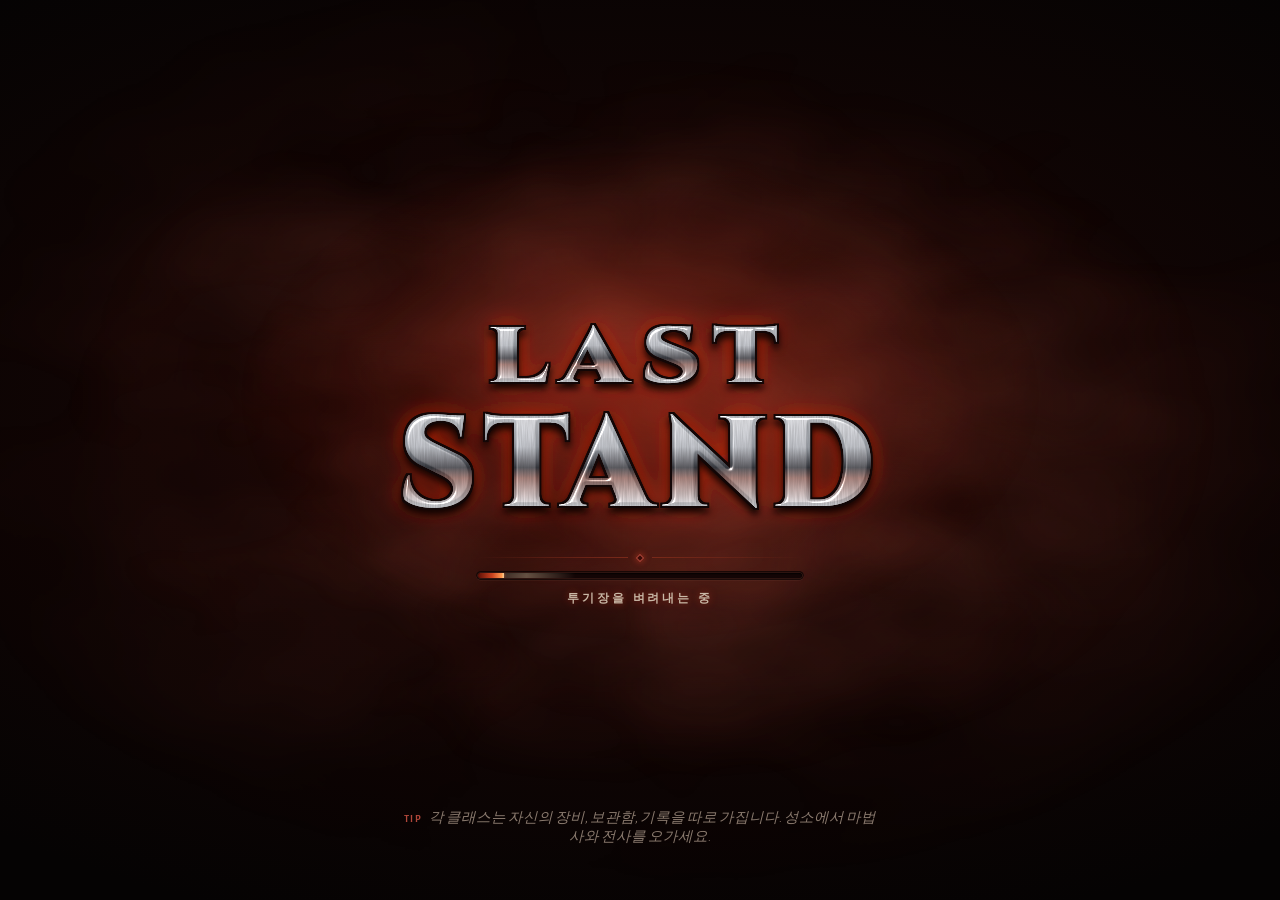
==== commit 11d7077b: "Deploy production 89b402b171dbd2f5798382bc914e3fcf7526d223" ====
--- a/index.html
+++ b/index.html
@@ -100,7 +100,7 @@
       #loading .ld-ember { display: none; }
     }
   </style>
-  <script type="module" crossorigin src="./assets/index-D16n8YX2.js"></script>
+  <script type="module" crossorigin src="./assets/index-DWxiPjLM.js"></script>
   <link rel="modulepreload" crossorigin href="./assets/three-ph2Y9SXU.js">
   <link rel="stylesheet" crossorigin href="./assets/index-Dm6fPHK2.css">
   <link rel="apple-touch-icon" href="./apple-touch-icon.png">
